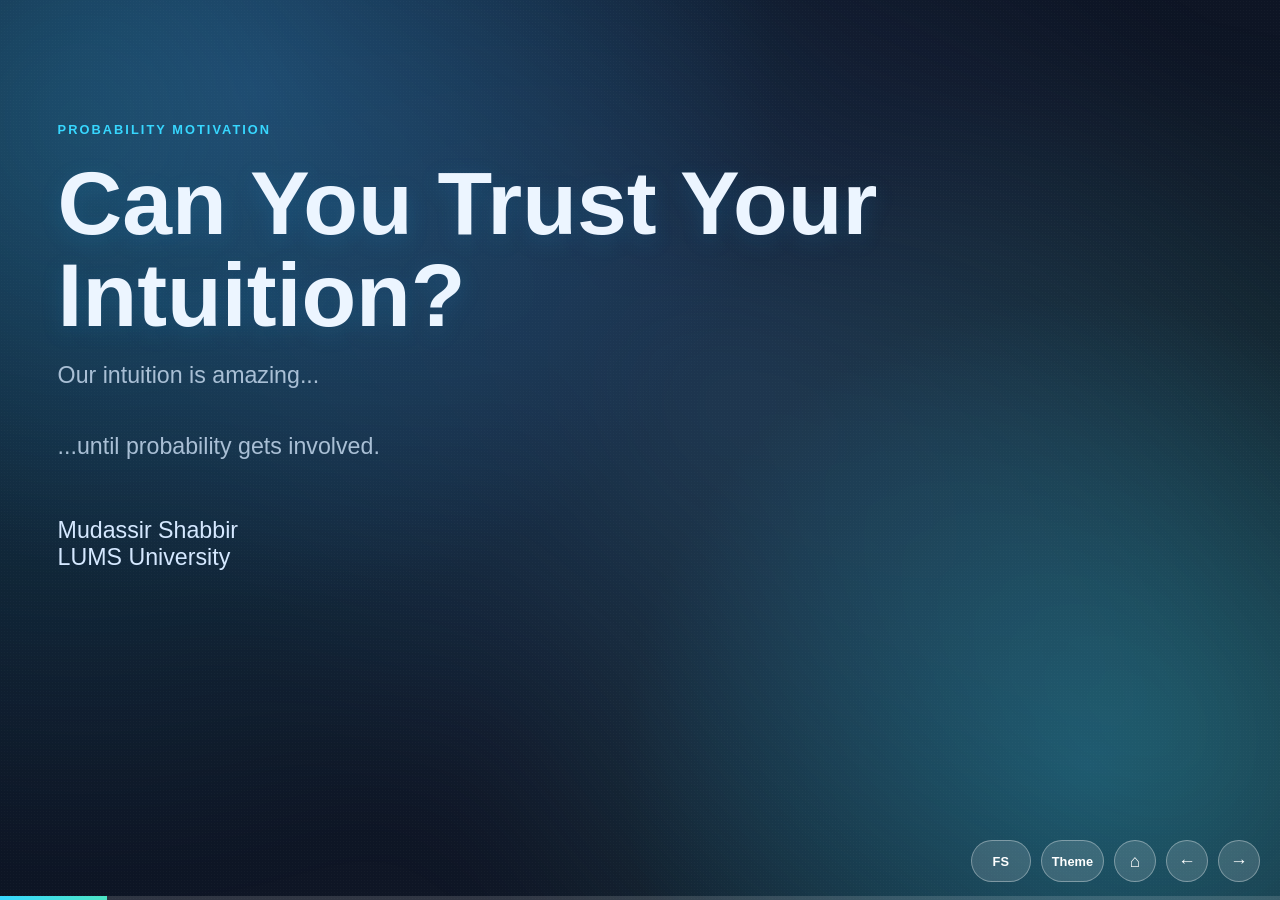
==== index.html @ 99e1ab70 "Initial interactive probability lecture deck" ====
<!doctype html>
<html lang="en">
  <head>
    <meta charset="utf-8" />
    <meta name="viewport" content="width=device-width, initial-scale=1.0" />
    <title>Monty Hall: Trusting Intuition?</title>

    <style>
      :root {
        --bg: #111827;
        --bg2: #0b1222;
        --cyan: #37d7ff;
        --blue: #60a5fa;
        --mint: #4de4c4;
        --orange: #ffb454;
        --rose: #ff7a8a;
        --text: #ecf5ff;
        --muted: #a9bfd5;
        --glass: rgba(255, 255, 255, 0.08);
        --glass-stroke: rgba(255, 255, 255, 0.2);
      }

      html,
      body {
        margin: 0;
        width: 100%;
        height: 100%;
        background:
          radial-gradient(circle at 20% 10%, #1a2e52 0%, transparent 40%),
          radial-gradient(circle at 85% 85%, #13395a 0%, transparent 35%),
          linear-gradient(145deg, var(--bg2), var(--bg));
        color: var(--text);
        font-family:
          "Avenir Next", "Segoe UI", "SF Pro Text", "Helvetica Neue", Arial,
          sans-serif;
      }

      body[data-theme="sunset"] {
        --bg: #2a1325;
        --bg2: #1a0b1b;
        --cyan: #ffd166;
        --blue: #f77f00;
        --mint: #ef476f;
        --orange: #ff9f1c;
        --rose: #ff5d8f;
        --text: #fff1e8;
        --muted: #f3c8b8;
        --glass: rgba(255, 235, 220, 0.08);
        --glass-stroke: rgba(255, 209, 170, 0.26);
        background:
          radial-gradient(circle at 20% 10%, #5b2239 0%, transparent 40%),
          radial-gradient(circle at 85% 85%, #4a1f2f 0%, transparent 35%),
          linear-gradient(145deg, var(--bg2), var(--bg));
      }

      body[data-theme="dawn"] {
        --bg: #10243d;
        --bg2: #091829;
        --cyan: #7dd3fc;
        --blue: #60a5fa;
        --mint: #86efac;
        --orange: #fbbf24;
        --rose: #fb7185;
        --text: #ecfeff;
        --muted: #b8d7ea;
        --glass: rgba(230, 247, 255, 0.08);
        --glass-stroke: rgba(195, 230, 255, 0.22);
        background:
          radial-gradient(circle at 20% 10%, #1f4b7b 0%, transparent 40%),
          radial-gradient(circle at 85% 85%, #145268 0%, transparent 35%),
          linear-gradient(145deg, var(--bg2), var(--bg));
      }

      body[data-theme="paper"] {
        --bg: #ece6d8;
        --bg2: #f7f2e8;
        --cyan: #115e59;
        --blue: #1d4ed8;
        --mint: #0f766e;
        --orange: #b45309;
        --rose: #be123c;
        --text: #1f2937;
        --muted: #475569;
        --glass: rgba(255, 255, 255, 0.58);
        --glass-stroke: rgba(15, 23, 42, 0.12);
        background:
          radial-gradient(circle at 20% 10%, #efe9dd 0%, transparent 40%),
          radial-gradient(circle at 85% 85%, #e6ddd0 0%, transparent 35%),
          linear-gradient(145deg, var(--bg2), var(--bg));
      }

      .backdrop {
        position: fixed;
        inset: 0;
        pointer-events: none;
        z-index: 0;
        background-image: radial-gradient(
          rgba(255, 255, 255, 0.23) 0.6px,
          transparent 0.6px
        );
        background-size: 3px 3px;
        opacity: 0.12;
      }

      .aurora {
        position: fixed;
        inset: -20vh;
        z-index: 0;
        pointer-events: none;
        filter: blur(45px);
        background:
          radial-gradient(
            circle at 16% 24%,
            rgba(55, 215, 255, 0.24),
            transparent 45%
          ),
          radial-gradient(
            circle at 82% 73%,
            rgba(77, 228, 196, 0.22),
            transparent 42%
          ),
          radial-gradient(
            circle at 56% 45%,
            rgba(96, 165, 250, 0.18),
            transparent 48%
          );
        animation: drift 16s ease-in-out infinite alternate;
      }

      @keyframes drift {
        from {
          transform: translate3d(-2%, 0, 0) scale(1);
        }
        to {
          transform: translate3d(2%, -2%, 0) scale(1.08);
        }
      }

      .reveal {
        position: relative;
        z-index: 1;
        width: 100%;
        height: 100%;
      }

      .reveal .slides {
        position: relative;
        width: 100%;
        height: 100%;
        overflow: hidden;
      }

      .reveal .slides section {
        position: absolute;
        inset: 0;
        text-align: left;
        padding: 3.8vh 4.5vw;
        opacity: 0;
        transform: translateY(14px) scale(0.99);
        transition:
          opacity 420ms ease,
          transform 520ms ease;
        pointer-events: none;
        overflow-y: auto;
      }

      .reveal .slides section.active {
        opacity: 1;
        transform: translateY(0) scale(1);
        pointer-events: auto;
      }

      h1,
      h2 {
        font-family:
          "Avenir Next", "Segoe UI", "SF Pro Display", "Helvetica Neue", Arial,
          sans-serif;
        margin: 0;
        line-height: 1.03;
      }

      h1 {
        font-size: clamp(2.6rem, 7vw, 6rem);
      }

      h2 {
        font-size: clamp(2rem, 5.4vw, 4.5rem);
      }

      .kicker {
        letter-spacing: 0.16em;
        text-transform: uppercase;
        color: var(--cyan);
        font-size: 0.8rem;
        font-weight: 700;
        margin-bottom: 1.2rem;
      }

      .hero-sub {
        color: var(--muted);
        font-size: clamp(1rem, 1.9vw, 1.45rem);
        margin-top: 1.3rem;
      }

      .title-hero h1 {
        animation: titleFloat 3.8s ease-in-out infinite;
        text-shadow: 0 6px 22px rgba(33, 141, 201, 0.2);
      }

      .title-hero .hero-sub {
        animation: subtitleFade 4.2s ease-in-out infinite;
      }

      .title-hero .title-meta {
        animation: metaPulse 3.2s ease-in-out infinite;
      }

      @keyframes titleFloat {
        0%,
        100% {
          transform: translateY(0px);
        }
        50% {
          transform: translateY(-7px);
        }
      }

      @keyframes subtitleFade {
        0%,
        100% {
          opacity: 0.88;
        }
        50% {
          opacity: 1;
        }
      }

      @keyframes metaPulse {
        0%,
        100% {
          opacity: 0.9;
        }
        50% {
          opacity: 1;
        }
      }

      .glass {
        background: var(--glass);
        border: 1px solid var(--glass-stroke);
        border-radius: 22px;
        backdrop-filter: blur(8px);
      }

      .full {
        min-height: 72vh;
        display: grid;
        align-content: center;
      }

      .question-stack {
        margin-top: 2rem;
      }

      .examples-grid {
        margin-top: 1.8rem;
        display: grid;
        grid-template-columns: repeat(3, minmax(220px, 1fr));
        gap: 1rem;
      }

      .example-card {
        padding: 1rem;
        border-radius: 20px;
        min-height: 320px;
        display: grid;
        grid-template-rows: auto 1fr auto;
        gap: 0.75rem;
      }

      .example-title {
        color: #dcecff;
        font-size: 0.95rem;
        letter-spacing: 0.04em;
      }

      .example-figure {
        border-radius: 14px;
        background: rgba(255, 255, 255, 0.05);
        border: 1px solid rgba(255, 255, 255, 0.14);
        padding: 0.8rem;
        display: grid;
        place-items: center;
      }

      .example-note {
        font-size: 0.85rem;
        color: #9fc3de;
      }

      .test-wrap {
        width: 100%;
        display: grid;
        grid-template-columns: 1fr 1fr;
        align-items: end;
        gap: 0.8rem;
      }

      .tube {
        width: 54px;
        height: 128px;
        border-radius: 0 0 18px 18px;
        border: 2px solid rgba(214, 236, 255, 0.7);
        position: relative;
        overflow: hidden;
        background: rgba(70, 108, 142, 0.2);
      }

      .liquid {
        position: absolute;
        left: 0;
        right: 0;
        bottom: 0;
        height: 64%;
        background: linear-gradient(180deg, #ff7a8a, #be3951);
        animation: pulseFill 1.8s ease-in-out infinite;
      }

      .risk-bars {
        width: 100%;
      }

      .risk-track {
        height: 10px;
        border-radius: 999px;
        background: rgba(255, 255, 255, 0.16);
        margin-bottom: 9px;
        overflow: hidden;
      }

      .risk-fill {
        height: 100%;
        border-radius: 999px;
      }

      .risk-fill.base {
        width: 12%;
        background: linear-gradient(90deg, #4de4c4, #2b8dab);
        animation: tinyGlow 1.8s ease-in-out infinite;
      }

      .risk-fill.test {
        width: 78%;
        background: linear-gradient(90deg, #ff9aa7, #d84b66);
      }

      .coin-zone {
        width: 100%;
        height: 150px;
        position: relative;
      }

      .coin {
        width: 78px;
        height: 78px;
        border-radius: 50%;
        position: absolute;
        left: 50%;
        top: 50%;
        transform: translate(-50%, -50%);
        background: radial-gradient(circle at 30% 30%, #ffe7a8, #efb952 65%, #b57627 100%);
        box-shadow: 0 8px 22px rgba(0, 0, 0, 0.34);
        display: grid;
        place-items: center;
        color: #5f3a00;
        font-weight: 800;
        animation: coinFlip 1.6s linear infinite;
      }

      .heads-row {
        position: absolute;
        left: 6%;
        right: 6%;
        bottom: 8px;
        display: flex;
        justify-content: space-between;
        color: #ffd896;
        font-size: 0.85rem;
      }

      .heads-row span {
        opacity: 0;
        animation: headPop 1.6s ease-in-out infinite;
      }

      .heads-row span:nth-child(2) { animation-delay: 0.12s; }
      .heads-row span:nth-child(3) { animation-delay: 0.24s; }
      .heads-row span:nth-child(4) { animation-delay: 0.36s; }
      .heads-row span:nth-child(5) { animation-delay: 0.48s; }
      .heads-row span:nth-child(6) { animation-delay: 0.6s; }

      .simpson-wrap {
        width: 100%;
        display: grid;
        gap: 0.5rem;
      }

      .group-line {
        display: grid;
        grid-template-columns: 22px 1fr;
        align-items: center;
        gap: 0.5rem;
      }

      .group-tag {
        color: #9fc3de;
        font-size: 0.82rem;
      }

      .mini-track {
        height: 10px;
        border-radius: 999px;
        background: rgba(255, 255, 255, 0.14);
        overflow: hidden;
      }

      .mini-fill {
        height: 100%;
        border-radius: 999px;
        animation: barBreathe 1.7s ease-in-out infinite;
      }

      .mini-fill.a1 { width: 40%; background: linear-gradient(90deg, #79d7ff, #3c9ed5); }
      .mini-fill.b1 { width: 58%; background: linear-gradient(90deg, #ffb37a, #d87a3c); }
      .mini-fill.a2 { width: 62%; background: linear-gradient(90deg, #79d7ff, #3c9ed5); }
      .mini-fill.b2 { width: 76%; background: linear-gradient(90deg, #ffb37a, #d87a3c); }
      .mini-fill.total-a { width: 68%; background: linear-gradient(90deg, #79d7ff, #3c9ed5); }
      .mini-fill.total-b { width: 55%; background: linear-gradient(90deg, #ffb37a, #d87a3c); }

      @keyframes pulseFill {
        0%, 100% { height: 60%; }
        50% { height: 68%; }
      }

      @keyframes tinyGlow {
        0%, 100% { filter: brightness(1); }
        50% { filter: brightness(1.25); }
      }

      @keyframes coinFlip {
        0% { transform: translate(-50%, -50%) rotateY(0deg); }
        100% { transform: translate(-50%, -50%) rotateY(360deg); }
      }

      @keyframes headPop {
        0% { opacity: 0; transform: translateY(5px); }
        35% { opacity: 1; transform: translateY(0); }
        100% { opacity: 0.55; transform: translateY(0); }
      }

      @keyframes barBreathe {
        0%, 100% { opacity: 0.9; }
        50% { opacity: 1; }
      }

      .question-pill {
        display: inline-block;
        padding: 0.62rem 1rem;
        margin-right: 0.6rem;
        margin-top: 0.55rem;
        border-radius: 999px;
        border: 1px solid rgba(255, 255, 255, 0.28);
        color: #dcecff;
        background: rgba(255, 255, 255, 0.06);
        font-size: clamp(0.95rem, 1.6vw, 1.2rem);
      }

      .door-stage {
        display: grid;
        grid-template-columns: repeat(3, minmax(170px, 240px));
        justify-content: center;
        gap: clamp(18px, 2.4vw, 34px);
        margin-top: 1.2rem;
      }

      .door-card {
        padding: 0.75rem;
        border-radius: 24px;
        position: relative;
      }

      .door-card::after {
        content: "";
        position: absolute;
        inset: 8px;
        border-radius: 18px;
        pointer-events: none;
        opacity: 0;
      }

      .door-card.swap-a::after,
      .door-card.swap-b::after {
        animation: trailPulse 320ms ease-out;
      }

      .door-card.swap-a::after {
        background: radial-gradient(
          circle at 50% 50%,
          rgba(77, 228, 196, 0.32),
          transparent 70%
        );
        box-shadow: 0 0 18px rgba(77, 228, 196, 0.32);
      }

      .door-card.swap-b::after {
        background: radial-gradient(
          circle at 50% 50%,
          rgba(96, 165, 250, 0.34),
          transparent 72%
        );
        box-shadow: 0 0 18px rgba(96, 165, 250, 0.34);
      }

      @keyframes trailPulse {
        0% {
          opacity: 0;
          transform: scale(0.92);
        }
        35% {
          opacity: 0.95;
          transform: scale(1.02);
        }
        100% {
          opacity: 0;
          transform: scale(1.07);
        }
      }

      .door-card.active {
        box-shadow:
          0 0 0 2px rgba(77, 228, 196, 0.8),
          0 0 36px rgba(55, 215, 255, 0.36);
      }

      .door-hit {
        width: 100%;
        border: none;
        background: transparent;
        cursor: pointer;
        padding: 0;
      }

      .door-hit:disabled {
        cursor: default;
      }

      .door-svg {
        width: 100%;
        height: auto;
        overflow: visible;
        animation: bob 2.8s ease-in-out infinite;
      }

      .door-card:nth-child(2) .door-svg {
        animation-delay: 0.3s;
      }

      .door-card:nth-child(3) .door-svg {
        animation-delay: 0.6s;
      }

      @keyframes bob {
        0%,
        100% {
          transform: translateY(0px);
        }
        50% {
          transform: translateY(-8px);
        }
      }

      .door-panel {
        transform-origin: 20% 50%;
        transition: transform 900ms cubic-bezier(0.2, 0.85, 0.22, 1);
      }

      .open .door-panel {
        transform: perspective(600px) rotateY(-72deg);
      }

      .door-goat,
      .door-car {
        opacity: 0;
        transition: opacity 360ms ease;
      }

      .show-goat .door-goat,
      .show-car .door-car {
        opacity: 1;
      }

      .selection-note {
        margin-top: 0.85rem;
        min-height: 1.3em;
        font-size: 1.05rem;
        color: var(--muted);
      }

      .decision {
        text-align: center;
        margin-top: 1.3rem;
        font-family:
          "Avenir Next", "Segoe UI", "SF Pro Display", "Helvetica Neue", Arial,
          sans-serif;
        font-size: clamp(2rem, 7vw, 5rem);
        line-height: 1;
      }

      .split-poll {
        display: grid;
        grid-template-columns: 1fr 1fr;
        gap: 1.2rem;
        margin-top: 1rem;
      }

      .poll-box {
        min-height: 48vh;
        display: grid;
        place-items: center;
        border-radius: 28px;
      }

      .poll-box h2 {
        font-size: clamp(2.4rem, 8vw, 7rem);
      }

      .stay-tint {
        background: linear-gradient(
          145deg,
          rgba(255, 122, 138, 0.23),
          rgba(160, 45, 64, 0.2)
        );
        border: 1px solid rgba(255, 122, 138, 0.45);
      }

      .switch-tint {
        background: linear-gradient(
          145deg,
          rgba(77, 228, 196, 0.2),
          rgba(29, 123, 181, 0.24)
        );
        border: 1px solid rgba(77, 228, 196, 0.45);
      }

      .trap {
        display: grid;
        place-items: center;
        min-height: 66vh;
      }

      .fifty {
        font-family:
          "Avenir Next", "Segoe UI", "SF Pro Display", "Helvetica Neue", Arial,
          sans-serif;
        font-weight: 700;
        font-size: clamp(4rem, 18vw, 12rem);
        position: relative;
        color: #f4fbff;
      }

      .fifty.cracked::before,
      .fifty.cracked::after {
        content: "";
        position: absolute;
        width: 125%;
        left: -12%;
        height: 3px;
        background: linear-gradient(
          90deg,
          transparent,
          var(--rose),
          transparent
        );
      }

      .fifty.cracked::before {
        top: 46%;
        transform: rotate(-16deg);
      }

      .fifty.cracked::after {
        top: 53%;
        transform: rotate(13deg);
      }

      .prob-arrows {
        display: flex;
        gap: 1.2rem;
        margin-top: 1rem;
        flex-wrap: wrap;
      }

      .arrow-pill {
        padding: 0.6rem 1rem;
        border-radius: 999px;
        background: rgba(255, 255, 255, 0.08);
        border: 1px solid rgba(255, 255, 255, 0.25);
        opacity: 0;
        transform: translateY(8px);
      }

      .arrow-pill.reveal {
        opacity: 1;
        transform: translateY(0);
        transition: all 440ms ease;
      }

      .flow-wrap {
        margin-top: 0.8rem;
        display: grid;
        grid-template-columns: repeat(3, 1fr);
        gap: 1rem;
      }

      .flow-col {
        padding: 1rem;
        border-radius: 20px;
        text-align: center;
      }

      .bucket {
        width: 72%;
        height: 220px;
        margin: 0.8rem auto 0;
        border-radius: 16px;
        border: 2px solid rgba(255, 255, 255, 0.25);
        position: relative;
        overflow: hidden;
      }

      .water {
        position: absolute;
        left: 0;
        right: 0;
        bottom: 0;
        height: 33%;
        background: linear-gradient(
          180deg,
          rgba(96, 165, 250, 0.85),
          rgba(55, 215, 255, 0.75)
        );
        transition: height 1000ms cubic-bezier(0.22, 1, 0.36, 1);
      }

      .water.goat {
        background: linear-gradient(
          180deg,
          rgba(255, 180, 84, 0.88),
          rgba(255, 122, 138, 0.78)
        );
      }

      .flow-label {
        color: var(--muted);
        margin-top: 0.8rem;
      }

      .flow-wrap.flowed [data-door="open"] .water {
        height: 0%;
      }

      .flow-wrap.flowed [data-door="remain"] .water {
        height: 67%;
      }

      .rapid-box {
        margin-top: 1.2rem;
        padding: 1.1rem;
      }

      .rapid-feed {
        min-height: 5.2em;
        font-size: clamp(1.2rem, 2.8vw, 2rem);
        color: #def4ff;
      }

      .sim-panel {
        display: grid;
        grid-template-columns: 1.2fr 1fr;
        gap: 1rem;
        margin-top: 0.8rem;
      }

      .counter {
        font-size: clamp(1.4rem, 4.2vw, 3rem);
        color: var(--cyan);
      }

      .bars {
        margin-top: 0.8rem;
      }

      .bar-row {
        margin-top: 0.8rem;
      }

      .bar-track {
        width: 100%;
        height: 20px;
        border-radius: 999px;
        background: rgba(255, 255, 255, 0.12);
        overflow: hidden;
      }

      .bar-fill {
        width: 0%;
        height: 100%;
        transition: width 280ms linear;
      }

      .stay-fill {
        background: linear-gradient(90deg, #ff7a8a, #d74660);
      }

      .switch-fill {
        background: linear-gradient(90deg, #4de4c4, #2e8ecc);
      }

      .grid-100 {
        margin-top: 1rem;
        display: grid;
        grid-template-columns: repeat(20, minmax(16px, 1fr));
        gap: 5px;
      }

      .mini-door {
        aspect-ratio: 0.7;
        border-radius: 4px;
        background: linear-gradient(160deg, #c3873a, #6d3313);
        border: 1px solid rgba(255, 220, 168, 0.55);
        transition:
          transform 200ms ease,
          opacity 350ms ease,
          background 350ms ease;
      }

      .mini-door.chosen {
        box-shadow:
          0 0 0 1px rgba(77, 228, 196, 0.95),
          0 0 10px rgba(77, 228, 196, 0.8);
      }

      .mini-door.opened {
        opacity: 0.2;
        transform: scale(0.85);
      }

      .mini-door.final {
        background: linear-gradient(160deg, #1f6b9a, #173f66);
        border-color: rgba(126, 196, 255, 0.8);
      }

      .paradox-grid {
        margin-top: 1.1rem;
        display: grid;
        grid-template-columns: repeat(5, 1fr);
        gap: 0.8rem;
      }

      .paradox {
        text-align: center;
        padding: 0.8rem;
        min-height: 170px;
        opacity: 0;
        transform: translateY(14px);
      }

      .paradox.show {
        opacity: 1;
        transform: translateY(0);
        transition: all 500ms ease;
      }

      .paradox .icon {
        font-size: clamp(1.9rem, 4vw, 3rem);
      }

      .paradox .name {
        margin-top: 0.5rem;
        color: var(--muted);
        font-size: 0.95rem;
      }

      .quote {
        margin-top: 1.5rem;
        font-size: clamp(1.8rem, 4vw, 3.6rem);
        line-height: 1.15;
        max-width: 24ch;
      }

      .welcome {
        color: var(--cyan);
        font-size: clamp(1.1rem, 2.2vw, 1.7rem);
        margin-top: 1rem;
      }

      .revisit {
        margin-top: 1.4rem;
        color: var(--muted);
        font-size: 1.05rem;
      }

      .mini-btn {
        margin-top: 1rem;
        margin-right: 0.6rem;
        border: none;
        border-radius: 12px;
        padding: 0.55rem 0.9rem;
        font-weight: 700;
        background: linear-gradient(130deg, var(--cyan), var(--blue));
        color: #081727;
        cursor: pointer;
      }

      .mini-btn.alt {
        background: linear-gradient(130deg, var(--orange), #ff8f4f);
        color: #34210c;
      }

      .tiny {
        color: var(--muted);
        font-size: 0.95rem;
      }

      .fragment {
        opacity: 0;
        transform: translateY(8px);
        transition:
          opacity 320ms ease,
          transform 320ms ease;
      }

      .fragment.visible {
        opacity: 1;
        transform: translateY(0);
      }

      .deck-controls {
        position: fixed;
        right: 20px;
        bottom: 18px;
        display: flex;
        gap: 10px;
        z-index: 8;
      }

      .theme-panel {
        position: fixed;
        right: 20px;
        bottom: 70px;
        z-index: 9;
        padding: 0.55rem;
        border-radius: 16px;
        min-width: 170px;
        display: none;
        gap: 0.45rem;
      }

      .theme-panel.open {
        display: grid;
      }

      .theme-option {
        border: 1px solid rgba(255, 255, 255, 0.32);
        border-radius: 10px;
        background: rgba(255, 255, 255, 0.08);
        color: var(--text);
        font-weight: 700;
        text-align: left;
        padding: 0.45rem 0.65rem;
        cursor: pointer;
      }

      .theme-option.active {
        border-color: var(--cyan);
        box-shadow: 0 0 0 1px rgba(55, 215, 255, 0.45);
      }

      .deck-nav {
        width: 42px;
        height: 42px;
        border: 1px solid rgba(255, 255, 255, 0.34);
        border-radius: 999px;
        background: rgba(255, 255, 255, 0.14);
        color: #ffffff;
        font-size: 1.1rem;
        cursor: pointer;
      }

      .deck-nav.wide {
        width: auto;
        min-width: 60px;
        padding: 0 10px;
        border-radius: 999px;
        font-size: 0.8rem;
        font-weight: 700;
      }

      .deck-progress {
        position: fixed;
        left: 0;
        right: 0;
        bottom: 0;
        height: 4px;
        background: rgba(255, 255, 255, 0.14);
        z-index: 8;
      }

      .deck-progress > div {
        width: 0;
        height: 100%;
        background: linear-gradient(90deg, var(--cyan), var(--mint));
        transition: width 320ms ease;
      }

      @media (max-width: 980px) {
        .examples-grid {
          grid-template-columns: 1fr;
        }

        .door-stage {
          grid-template-columns: repeat(3, minmax(96px, 1fr));
        }

        .split-poll,
        .sim-panel {
          grid-template-columns: 1fr;
        }

        .flow-wrap {
          grid-template-columns: 1fr;
        }

        .paradox-grid {
          grid-template-columns: repeat(2, 1fr);
        }
      }
    </style>
  </head>
  <body>
    <div class="backdrop"></div>
    <div class="aurora"></div>

    <div class="reveal">
      <div class="slides">
        <section>
          <div class="full title-hero">
            <div class="kicker">Probability Motivation</div>
            <h1>Can You Trust Your Intuition?</h1>
            <p class="hero-sub fragment fade-up">Our intuition is amazing...</p>
            <p class="hero-sub fragment fade-up">
              ...until probability gets involved.
            </p>
            <p class="hero-sub title-meta" style="margin-top: 2.1rem; color: #d5e8ff">
              Mudassir Shabbir<br />LUMS University
            </p>
          </div>
        </section>

        <section>
          <div class="kicker">Intuition Fails</div>
          <h2>Three Fast Visual Puzzles</h2>
          <div class="examples-grid">
            <div class="example-card glass fragment fade-up">
              <div class="example-title">Medical Test</div>
              <div class="example-figure">
                <div class="test-wrap">
                  <div class="tube"><div class="liquid"></div></div>
                  <div class="risk-bars">
                    <div class="risk-track"><div class="risk-fill test"></div></div>
                    <div class="risk-track"><div class="risk-fill base"></div></div>
                  </div>
                </div>
              </div>
              <div class="example-note">Positive result looks huge, base rate is tiny.</div>
            </div>

            <div class="example-card glass fragment fade-up">
              <div class="example-title">Coin Streak</div>
              <div class="example-figure">
                <div class="coin-zone">
                  <div class="coin">H</div>
                  <div class="heads-row">
                    <span>H</span><span>H</span><span>H</span><span>H</span><span>H</span><span>H</span>
                  </div>
                </div>
              </div>
              <div class="example-note">Long streaks feel like they must reverse.</div>
            </div>

            <div class="example-card glass fragment fade-up">
              <div class="example-title">Grouped vs Total</div>
              <div class="example-figure">
                <div class="simpson-wrap">
                  <div class="group-line"><div class="group-tag">A</div><div class="mini-track"><div class="mini-fill a1"></div></div></div>
                  <div class="group-line"><div class="group-tag">B</div><div class="mini-track"><div class="mini-fill b1"></div></div></div>
                  <div class="group-line"><div class="group-tag">A</div><div class="mini-track"><div class="mini-fill a2"></div></div></div>
                  <div class="group-line"><div class="group-tag">B</div><div class="mini-track"><div class="mini-fill b2"></div></div></div>
                  <div class="group-line"><div class="group-tag">ΣA</div><div class="mini-track"><div class="mini-fill total-a"></div></div></div>
                  <div class="group-line"><div class="group-tag">ΣB</div><div class="mini-track"><div class="mini-fill total-b"></div></div></div>
                </div>
              </div>
              <div class="example-note">Each subgroup improves, but total can flip.</div>
            </div>
          </div>
        </section>

        <section id="slide-doors">
          <div class="kicker">Monty Hall</div>
          <h2>Pick One Door</h2>
          <div class="door-stage" id="doorStage1"></div>
          <div class="selection-note" id="doorPickNote">
            Watch carefully. First we reveal, then shuffle.
          </div>
        </section>

        <section id="slide-open">
          <div class="kicker">Monty Opens a Door</div>
          <h2>One Goat Is Revealed</h2>
          <div class="door-stage" id="doorStage2"></div>
          <button class="mini-btn" id="runOpenAnim">Open Goat Door</button>
          <button class="mini-btn alt" id="resetOpenAnim">Reset</button>
          <div class="decision fragment fade-up">
            Stay <span style="color: var(--muted)">or</span> Switch?
          </div>
          <div class="selection-note" id="openNote">Run the animation.</div>
        </section>

        <section>
          <div class="kicker">Poll</div>
          <div class="split-poll">
            <div class="poll-box glass stay-tint"><h2>Stay</h2></div>
            <div class="poll-box glass switch-tint"><h2>Switch</h2></div>
          </div>
        </section>

        <section id="slide-trap">
          <div class="kicker">The Trap</div>
          <div class="trap">
            <div class="fifty" id="fiftyText">50%</div>
            <div class="prob-arrows" id="trapArrows">
              <div class="arrow-pill">Looks symmetric</div>
              <div class="arrow-pill">Feels 50-50</div>
              <div class="arrow-pill">But information is asymmetric</div>
            </div>
          </div>
        </section>

        <section id="slide-flow">
          <div class="kicker">Heart of the Idea</div>
          <h2>Where Did the Probability Go?</h2>
          <div class="flow-wrap" id="flowWrap">
            <div class="flow-col glass" data-door="pick">
              <div>Picked Door</div>
              <div class="bucket"><div class="water" id="wPick"></div></div>
              <div class="flow-label" id="lPick">1/3</div>
            </div>
            <div class="flow-col glass" data-door="open">
              <div>Opened Goat Door</div>
              <div class="bucket">
                <div class="water goat" id="wOpen"></div>
              </div>
              <div class="flow-label" id="lOpen">1/3</div>
            </div>
            <div class="flow-col glass" data-door="remain">
              <div>Remaining Door</div>
              <div class="bucket"><div class="water" id="wRemain"></div></div>
              <div class="flow-label" id="lRemain">1/3</div>
            </div>
          </div>
          <button class="mini-btn" id="runFlow">Flow Probability</button>
          <button class="mini-btn alt" id="resetFlow">Reset</button>
        </section>

        <section id="slide-five">
          <div class="kicker">Try Again</div>
          <h2>Five Fast Games</h2>
          <div class="rapid-box glass">
            <div class="rapid-feed" id="fiveFeed">
              Press Start to run 5 rounds.
            </div>
            <button class="mini-btn" id="runFive">Start</button>
            <button class="mini-btn alt" id="resetFive">Reset</button>
          </div>
        </section>

        <section id="slide-sim">
          <div class="kicker">Monte Carlo</div>
          <h2>1000+ Simulations</h2>
          <div class="sim-panel">
            <div class="glass" style="padding: 1rem">
              <div class="counter" id="simCounter">Games: 0</div>
              <div class="bars">
                <div class="bar-row">
                  <div class="tiny">Stay</div>
                  <div class="bar-track">
                    <div class="bar-fill stay-fill" id="stayFill"></div>
                  </div>
                  <div class="tiny" id="stayPct">0%</div>
                </div>
                <div class="bar-row">
                  <div class="tiny">Switch</div>
                  <div class="bar-track">
                    <div class="bar-fill switch-fill" id="switchFill"></div>
                  </div>
                  <div class="tiny" id="switchPct">0%</div>
                </div>
              </div>
            </div>
            <div class="glass" style="padding: 1rem">
              <p class="tiny">
                Let the room watch convergence happen in real time.
              </p>
              <button class="mini-btn" id="run1k">Run 1000</button>
              <button class="mini-btn" id="run5k">Run 5000</button>
              <button class="mini-btn" id="run10k">Run 10000</button>
              <button class="mini-btn" id="run50k">Run 50000</button>
              <button class="mini-btn alt" id="resetSim">Reset</button>
            </div>
          </div>
        </section>

        <section id="slide-100">
          <div class="kicker">Generalization</div>
          <h2>The 100-Door Version</h2>
          <p class="tiny">Pick 1 door. Monty opens 98 goat doors.</p>
          <div class="grid-100" id="grid100"></div>
          <button class="mini-btn" id="run100">Open 98 Doors</button>
          <button class="mini-btn alt" id="reset100">Reset</button>
          <p class="hero-sub fragment fade-up">Still feels 50-50?</p>
        </section>

        <section id="slide-paradox">
          <div class="kicker">Intuition Pitfalls</div>
          <h2>Probability Is Full of Surprises</h2>
          <div class="paradox-grid" id="paradoxGrid">
            <div class="paradox glass">
              <div class="icon">🎂</div>
              <div class="name">Birthday paradox</div>
            </div>
            <div class="paradox glass">
              <div class="icon">🎲</div>
              <div class="name">Gambler's fallacy</div>
            </div>
            <div class="paradox glass">
              <div class="icon">🧒</div>
              <div class="name">Boy or girl paradox</div>
            </div>
            <div class="paradox glass">
              <div class="icon">🃏</div>
              <div class="name">Card paradox</div>
            </div>
            <div class="paradox glass">
              <div class="icon">💰</div>
              <div class="name">Simpson's paradox</div>
            </div>
          </div>
        </section>

        <section>
          <div class="kicker">Closing</div>
          <h2>Why Study Probability?</h2>
          <div class="quote">
            Mathematics doesn't replace intuition.<br />
            It trains it.
          </div>
          <div class="welcome">Welcome to Probability.</div>
          <div class="revisit">
            Revisit the opening question: now you want to analyze before
            guessing.
          </div>
        </section>
      </div>
    </div>

    <div class="deck-controls">
      <button class="deck-nav wide" id="toggleFullscreen" aria-label="Toggle full screen" title="Toggle full screen">
        FS
      </button>
      <button class="deck-nav wide" id="toggleThemePanel" aria-label="Theme options" title="Theme options">
        Theme
      </button>
      <button class="deck-nav" id="homeSlide" aria-label="Go to title slide" title="Go to title">
        &#8962;
      </button>
      <button class="deck-nav" id="prevSlide" aria-label="Previous slide">
        &#8592;
      </button>
      <button class="deck-nav" id="nextSlide" aria-label="Next slide">
        &#8594;
      </button>
    </div>
    <div class="theme-panel glass" id="themePanel" aria-label="Theme options">
      <button class="theme-option" data-theme="default">Deep Blue</button>
      <button class="theme-option" data-theme="sunset">Sunset</button>
      <button class="theme-option" data-theme="dawn">Dawn</button>
      <button class="theme-option" data-theme="paper">Paper</button>
    </div>
    <div class="deck-progress"><div id="deckProgressBar"></div></div>

    <script>
      const state = {
        pickedDoor: 0,
        carDoor: 2,
        stage1Picked: null,
        lastDoorPick: null,
        doorIntroToken: 0,
        doorIntroPhase: "idle",
      };

      function sleep(ms) {
        return new Promise((resolve) => setTimeout(resolve, ms));
      }

      function doorMarkup(index, idPrefix) {
        return `
          <div class="door-card glass" data-idx="${index}">
            <button class="door-hit" aria-label="Door ${index + 1}">
              <svg class="door-svg" viewBox="0 0 220 340" xmlns="http://www.w3.org/2000/svg">
                <rect x="10" y="10" width="200" height="320" rx="28" fill="#2b1f14" opacity="0.25" />
                <g class="door-panel">
                  <rect x="20" y="20" width="180" height="300" rx="24" fill="url(#wood-${idPrefix}-${index})" stroke="#f2c182" stroke-width="4" />
                  <rect x="45" y="52" width="130" height="236" rx="16" fill="none" stroke="rgba(255,255,255,0.2)" stroke-width="2" />
                  <circle cx="163" cy="171" r="10" fill="#f7dfb3" stroke="#8f5d20" stroke-width="2" />
                </g>
                <g class="door-goat">
                  <ellipse cx="106" cy="284" rx="62" ry="11" fill="rgba(0,0,0,0.3)" />
                  <g filter="url(#softShadow-${idPrefix}-${index})">
                    <path d="M48 246 C53 217, 87 199, 131 205 C165 210, 180 233, 176 258 C171 285, 143 298, 108 298 C74 298, 54 282, 48 246 Z" fill="url(#goatBody-${idPrefix}-${index})" />
                    <path d="M68 236 C84 227, 100 224, 124 226" stroke="rgba(255,255,255,0.42)" stroke-width="2.2" fill="none" />
                    <ellipse cx="96" cy="249" rx="11" ry="8" fill="rgba(140,115,88,0.35)" />
                    <ellipse cx="128" cy="257" rx="12" ry="9" fill="rgba(140,115,88,0.34)" />
                    <path d="M80 299 L77 261" stroke="#bca988" stroke-width="7" stroke-linecap="round" />
                    <path d="M101 299 L101 262" stroke="#bca988" stroke-width="7" stroke-linecap="round" />
                    <path d="M128 299 L130 263" stroke="#bca988" stroke-width="7" stroke-linecap="round" />
                    <path d="M150 299 L153 264" stroke="#bca988" stroke-width="7" stroke-linecap="round" />
                    <ellipse cx="77" cy="298" rx="6" ry="3" fill="#4b3c2e" />
                    <ellipse cx="101" cy="298" rx="6" ry="3" fill="#4b3c2e" />
                    <ellipse cx="130" cy="298" rx="6" ry="3" fill="#4b3c2e" />
                    <ellipse cx="153" cy="298" rx="6" ry="3" fill="#4b3c2e" />
                  </g>
                  <path d="M150 225 C154 206, 171 196, 187 201 C198 205, 203 218, 201 229 C199 241, 189 249, 176 249 C163 249, 147 241, 150 225 Z" fill="url(#goatHead-${idPrefix}-${index})" />
                  <path d="M181 245 C183 252, 182 260, 177 265" stroke="#cbb699" stroke-width="3" fill="none" stroke-linecap="round" />
                  <path d="M190 204 C202 189, 205 173, 196 164" stroke="#8d7454" stroke-width="4" fill="none" stroke-linecap="round" />
                  <path d="M165 204 C154 191, 151 177, 158 168" stroke="#8d7454" stroke-width="4" fill="none" stroke-linecap="round" />
                  <path d="M170 247 L166 259" stroke="#dac8ac" stroke-width="3" stroke-linecap="round" />
                  <ellipse cx="194" cy="219" rx="5" ry="9" fill="#c8b093" />
                  <ellipse cx="161" cy="219" rx="5" ry="9" fill="#c8b093" />
                  <circle cx="183" cy="220" r="2.5" fill="#111" />
                  <circle cx="172" cy="220" r="2.4" fill="#111" />
                  <ellipse cx="178" cy="230" rx="4" ry="2.4" fill="#7b5d49" />
                  <path d="M176 232 C177 235, 180 236, 181 239" stroke="#7b5d49" stroke-width="1.8" fill="none" stroke-linecap="round" />
                </g>
                <g class="door-car">
                  <ellipse cx="110" cy="286" rx="70" ry="11" fill="rgba(0,0,0,0.32)" />
                  <g filter="url(#carShadow-${idPrefix}-${index})">
                    <path d="M32 258 C37 243, 53 225, 76 219 L130 216 C155 215, 174 228, 186 247 L192 258 C194 262, 191 266, 184 266 L41 266 C35 266, 30 262, 32 258 Z" fill="url(#carPaint-${idPrefix}-${index})" />
                    <path d="M77 219 L95 199 C99 194, 106 191, 115 191 L139 191 C150 191, 159 195, 168 205 L179 219 Z" fill="url(#glass-${idPrefix}-${index})" />
                    <path d="M97 198 L150 206" stroke="rgba(255,255,255,0.45)" stroke-width="1.6" fill="none" />
                    <path d="M47 258 C67 251, 116 248, 178 252" stroke="rgba(255,255,255,0.24)" stroke-width="2" fill="none" />
                    <path d="M54 238 L66 238" stroke="#ffdcae" stroke-width="6" stroke-linecap="round" />
                    <path d="M168 239 L180 239" stroke="#ffdcae" stroke-width="6" stroke-linecap="round" />
                    <path d="M88 217 L90 266" stroke="rgba(10,32,52,0.42)" stroke-width="1.8" />
                    <path d="M147 214 L149 266" stroke="rgba(10,32,52,0.42)" stroke-width="1.8" />
                    <circle cx="76" cy="268" r="17" fill="#0d1420" />
                    <circle cx="76" cy="268" r="10" fill="url(#rim-${idPrefix}-${index})" />
                    <circle cx="76" cy="268" r="4" fill="#5f738e" />
                    <circle cx="148" cy="268" r="17" fill="#0d1420" />
                    <circle cx="148" cy="268" r="10" fill="url(#rim-${idPrefix}-${index})" />
                    <circle cx="148" cy="268" r="4" fill="#5f738e" />
                    <path d="M66 268 L86 268 M76 258 L76 278" stroke="rgba(225,236,247,0.75)" stroke-width="1.1" />
                    <path d="M138 268 L158 268 M148 258 L148 278" stroke="rgba(225,236,247,0.75)" stroke-width="1.1" />
                    <path d="M80 223 C110 212, 152 215, 173 228" stroke="rgba(255,255,255,0.55)" stroke-width="2.2" fill="none" />
                  </g>
                </g>
                <defs>
                  <linearGradient id="wood-${idPrefix}-${index}" x1="0" y1="0" x2="1" y2="1">
                    <stop offset="0%" stop-color="#d19443" />
                    <stop offset="100%" stop-color="#7f3a17" />
                  </linearGradient>
                  <linearGradient id="goatBody-${idPrefix}-${index}" x1="0" y1="0" x2="1" y2="1">
                    <stop offset="0%" stop-color="#f7f0e2" />
                    <stop offset="55%" stop-color="#e8dcc6" />
                    <stop offset="100%" stop-color="#cbb699" />
                  </linearGradient>
                  <radialGradient id="goatHead-${idPrefix}-${index}" cx="40%" cy="30%" r="70%">
                    <stop offset="0%" stop-color="#fff6e7" />
                    <stop offset="70%" stop-color="#e1cfb3" />
                    <stop offset="100%" stop-color="#baa384" />
                  </radialGradient>
                  <linearGradient id="carPaint-${idPrefix}-${index}" x1="0" y1="0" x2="1" y2="1">
                    <stop offset="0%" stop-color="#84e7ff" />
                    <stop offset="38%" stop-color="#41c0f8" />
                    <stop offset="72%" stop-color="#208fcd" />
                    <stop offset="100%" stop-color="#0f4f87" />
                  </linearGradient>
                  <linearGradient id="glass-${idPrefix}-${index}" x1="0" y1="0" x2="1" y2="1">
                    <stop offset="0%" stop-color="rgba(179,231,255,0.9)" />
                    <stop offset="100%" stop-color="rgba(64,139,187,0.85)" />
                  </linearGradient>
                  <radialGradient id="rim-${idPrefix}-${index}" cx="35%" cy="35%" r="70%">
                    <stop offset="0%" stop-color="#e6edf6" />
                    <stop offset="100%" stop-color="#8f9fb5" />
                  </radialGradient>
                  <filter id="softShadow-${idPrefix}-${index}" x="-20%" y="-20%" width="140%" height="150%">
                    <feDropShadow dx="0" dy="2" stdDeviation="2" flood-color="rgba(0,0,0,0.24)" />
                  </filter>
                  <filter id="carShadow-${idPrefix}-${index}" x="-20%" y="-20%" width="150%" height="160%">
                    <feDropShadow dx="0" dy="2" stdDeviation="2.2" flood-color="rgba(0,0,0,0.28)" />
                  </filter>
                </defs>
              </svg>
            </button>
          </div>
        `;
      }

      function buildDoors(targetId, idPrefix, interactive = false) {
        const el = document.getElementById(targetId);
        el.innerHTML = [0, 1, 2].map((i) => doorMarkup(i, idPrefix)).join("");
        if (interactive) {
          el.querySelectorAll(".door-card").forEach((card) => {
            card.addEventListener("click", () => {
              el.querySelectorAll(".door-card").forEach((c) =>
                c.classList.remove("active"),
              );
              card.classList.add("active");
              const idx = Number(card.dataset.idx);
              state.stage1Picked = idx;
              state.pickedDoor = idx;
              state.lastDoorPick = idx;
              document.getElementById("doorPickNote").textContent =
                `Door ${idx + 1} selected. Audience committed.`;
            });
          });
        }
      }

      function setStage1Interactivity(enabled) {
        const stage = document.getElementById("doorStage1");
        stage.querySelectorAll(".door-card").forEach((card) => {
          const btn = card.querySelector(".door-hit");
          const idx = Number(card.dataset.idx);
          btn.disabled = !enabled;
          btn.onclick = enabled
            ? () => {
                stage
                  .querySelectorAll(".door-card")
                  .forEach((c) => c.classList.remove("active"));
                card.classList.add("active");
                state.stage1Picked = idx;
                state.pickedDoor = idx;
                state.lastDoorPick = idx;
                document.getElementById("doorPickNote").textContent =
                  `Door ${idx + 1} selected. Audience committed.`;
              }
            : null;
        });
      }

      function selectedDoorIndex() {
        if (Number.isInteger(state.stage1Picked)) {
          return state.stage1Picked;
        }
        if (Number.isInteger(state.lastDoorPick)) {
          return state.lastDoorPick;
        }
        if (Number.isInteger(state.pickedDoor)) {
          return state.pickedDoor;
        }
        return 0;
      }

      function swapTwoDoorCardsOnce(container, durationMs) {
        return new Promise((resolve) => {
          const cards = Array.from(container.querySelectorAll(".door-card"));
          const first = new Map(
            cards.map((card) => [card, card.getBoundingClientRect()]),
          );

          let a = Math.floor(Math.random() * cards.length);
          let b = Math.floor(Math.random() * cards.length);
          while (b === a) {
            b = Math.floor(Math.random() * cards.length);
          }

          const cardA = cards[a];
          const cardB = cards[b];
          const nextA = cardA.nextSibling;
          const nextB = cardB.nextSibling;
          const distance = Math.abs(a - b);
          const arcHeight = distance === 2 ? 88 : 62;

          if (nextA === cardB) {
            container.insertBefore(cardB, cardA);
          } else if (nextB === cardA) {
            container.insertBefore(cardA, cardB);
          } else {
            container.insertBefore(cardA, nextB);
            container.insertBefore(cardB, nextA);
          }

          const last = new Map(
            cards.map((card) => [card, card.getBoundingClientRect()]),
          );
          const animations = [];

          cards.forEach((card) => {
            const p0 = first.get(card);
            const p1 = last.get(card);
            const dx = p0.left - p1.left;
            const dy = p0.top - p1.top;

            if (card === cardA || card === cardB) {
              const lift = card === cardA ? -arcHeight : arcHeight;
              const delay = card === cardA ? 0 : 28;
              card.classList.add(card === cardA ? "swap-a" : "swap-b");
              const frames = [
                { transform: `translate(${dx}px, ${dy}px) rotate(0deg)` },
                {
                  transform: `translate(${dx * 0.82}px, ${dy * 0.82}px) rotate(${card === cardA ? 3 : -3}deg)`,
                },
                {
                  transform: `translate(${dx * 0.5}px, ${dy * 0.5 + lift}px) rotate(${card === cardA ? 11 : -11}deg)`,
                },
                { transform: "translate(0px, 0px) rotate(0deg)" },
              ];
              animations.push(
                card.animate(frames, {
                  duration: durationMs,
                  delay,
                  easing: "cubic-bezier(0.16, 1, 0.3, 1)",
                  fill: "both",
                }),
              );
            } else {
              const frames = [
                { transform: `translate(${dx}px, ${dy}px)` },
                { transform: "translate(0px, 0px)" },
              ];
              animations.push(
                card.animate(frames, {
                  duration: Math.max(220, durationMs - 40),
                  delay: 12,
                  easing: "cubic-bezier(0.25, 0.8, 0.25, 1)",
                  fill: "both",
                }),
              );
            }
          });

          Promise.all(
            animations.map((anim) => anim.finished.catch(() => undefined)),
          ).then(() => {
            cards.forEach((card) => {
              card.style.transform = "";
              card.classList.remove("swap-a", "swap-b");
            });
            resolve();
          });
        });
      }

      function runDoorIntroSequence() {
        ++state.doorIntroToken;
        const stage = document.getElementById("doorStage1");
        const note = document.getElementById("doorPickNote");

        state.stage1Picked = null;
        state.doorIntroPhase = "revealed_waiting";
        buildDoors("doorStage1", "s1", false);
        setStage1Interactivity(false);

        const cards = Array.from(stage.querySelectorAll(".door-card"));
        state.carDoor = Math.floor(Math.random() * 3);

        cards.forEach((card, idx) => {
          card.classList.add("open");
          card.classList.add(idx === state.carDoor ? "show-car" : "show-goat");
        });
        note.textContent =
          "One car. Two goats. Keep your eyes on the car. Click anywhere or press next to shuffle.";
      }

      async function startDoorShuffleSequence() {
        if (state.doorIntroPhase !== "revealed_waiting") {
          return;
        }

        state.doorIntroPhase = "shuffling";
        const token = state.doorIntroToken;
        const stage = document.getElementById("doorStage1");
        const note = document.getElementById("doorPickNote");
        const cards = Array.from(stage.querySelectorAll(".door-card"));

        note.textContent = "Closing doors...";
        cards.forEach((card) => {
          card.classList.remove("open", "show-goat", "show-car", "active");
        });

        await sleep(300);
        note.textContent = "Shuffling...";
        for (let i = 0; i < 10; i += 1) {
          if (token !== state.doorIntroToken) {
            return;
          }
          await swapTwoDoorCardsOnce(stage, 760);
          await sleep(120);
        }

        if (token !== state.doorIntroToken) {
          return;
        }

        note.textContent = "Now pick one door.";
        state.doorIntroPhase = "ready_pick";
        setStage1Interactivity(true);
      }

      function resetOpenStage() {
        buildDoors("doorStage2", "s2", false);
        const pick = selectedDoorIndex();
        const cards = document.querySelectorAll("#doorStage2 .door-card");
        cards[pick].classList.add("active");
        document.getElementById("openNote").textContent = "Run the animation.";
      }

      function runOpenStage() {
        resetOpenStage();
        const pick = selectedDoorIndex();
        const car = state.carDoor;
        const cards = Array.from(
          document.querySelectorAll("#doorStage2 .door-card"),
        );
        const candidates = [0, 1, 2].filter((i) => i !== pick && i !== car);
        const opened =
          candidates[Math.floor(Math.random() * candidates.length)];
        setTimeout(() => {
          cards[opened].classList.add("open", "show-goat");
          const switchDoor = [0, 1, 2].find((i) => i !== pick && i !== opened);
          const stayWin = pick === car;
          const switchWin = switchDoor === car;
          setTimeout(() => {
            document.getElementById("openNote").textContent =
              `Host reveals a goat. Stay would ${stayWin ? "win" : "lose"}; switch would ${switchWin ? "win" : "lose"}.`;
          }, 620);
        }, 450);
      }

      function resetTrap() {
        const f = document.getElementById("fiftyText");
        f.classList.remove("cracked");
        document
          .querySelectorAll("#trapArrows .arrow-pill")
          .forEach((a) => a.classList.remove("reveal"));
      }

      function runTrap() {
        resetTrap();
        setTimeout(() => {
          document.getElementById("fiftyText").classList.add("cracked");
        }, 380);
        document.querySelectorAll("#trapArrows .arrow-pill").forEach((a, i) => {
          setTimeout(() => a.classList.add("reveal"), 680 + i * 220);
        });
      }

      function resetFlow() {
        const wrap = document.getElementById("flowWrap");
        wrap.classList.remove("flowed");
        document.getElementById("lPick").textContent = "1/3";
        document.getElementById("lOpen").textContent = "1/3";
        document.getElementById("lRemain").textContent = "1/3";
      }

      function runFlow() {
        resetFlow();
        setTimeout(() => {
          document.getElementById("flowWrap").classList.add("flowed");
          document.getElementById("lOpen").textContent = "0";
          document.getElementById("lRemain").textContent = "2/3";
        }, 350);
      }

      const fiveOutcomes = [
        "Game 1: Stay loses | Switch wins",
        "Game 2: Stay wins | Switch loses",
        "Game 3: Stay loses | Switch wins",
        "Game 4: Stay loses | Switch wins",
        "Game 5: Stay wins | Switch loses",
      ];

      function resetFive() {
        document.getElementById("fiveFeed").textContent =
          "Press Start to run 5 rounds.";
      }

      function runFive() {
        resetFive();
        let i = 0;
        const feed = document.getElementById("fiveFeed");
        const timer = setInterval(() => {
          if (i >= fiveOutcomes.length) {
            clearInterval(timer);
            return;
          }
          feed.textContent = fiveOutcomes.slice(0, i + 1).join("  |  ");
          i += 1;
        }, 520);
      }

      const sim = {
        running: false,
        requestId: 0,
      };

      function resetSim() {
        sim.running = false;
        sim.requestId += 1;
        document.getElementById("simCounter").textContent = "Games: 0";
        document.getElementById("stayFill").style.width = "0%";
        document.getElementById("switchFill").style.width = "0%";
        document.getElementById("stayPct").textContent = "0%";
        document.getElementById("switchPct").textContent = "0%";
      }

      function runSim(total) {
        if (sim.running) {
          return;
        }
        sim.running = true;
        const current = ++sim.requestId;

        let games = 0;
        let stayWins = 0;
        let switchWins = 0;

        function tick() {
          if (current !== sim.requestId) {
            sim.running = false;
            return;
          }

          const batch = 120;
          for (let i = 0; i < batch && games < total; i += 1) {
            const car = Math.floor(Math.random() * 3);
            const pick = Math.floor(Math.random() * 3);
            const hostChoices = [0, 1, 2].filter(
              (d) => d !== pick && d !== car,
            );
            const opened =
              hostChoices[Math.floor(Math.random() * hostChoices.length)];
            const switched = [0, 1, 2].find((d) => d !== pick && d !== opened);
            if (pick === car) {
              stayWins += 1;
            }
            if (switched === car) {
              switchWins += 1;
            }
            games += 1;
          }

          const stayPct = games ? (stayWins / games) * 100 : 0;
          const switchPct = games ? (switchWins / games) * 100 : 0;
          document.getElementById("simCounter").textContent = `Games: ${games}`;
          document.getElementById("stayFill").style.width =
            `${stayPct.toFixed(1)}%`;
          document.getElementById("switchFill").style.width =
            `${switchPct.toFixed(1)}%`;
          document.getElementById("stayPct").textContent =
            `${stayPct.toFixed(1)}%`;
          document.getElementById("switchPct").textContent =
            `${switchPct.toFixed(1)}%`;

          if (games < total) {
            requestAnimationFrame(tick);
          } else {
            sim.running = false;
          }
        }

        tick();
      }

      function build100() {
        const grid = document.getElementById("grid100");
        grid.innerHTML = "";
        for (let i = 0; i < 100; i += 1) {
          const d = document.createElement("div");
          d.className = "mini-door";
          d.dataset.i = String(i);
          grid.appendChild(d);
        }

        const chosen = 8;
        const car = 87;
        const doors = Array.from(grid.children);
        doors[chosen].classList.add("chosen");

        return { doors, chosen, car };
      }

      let hundredState = null;

      function reset100() {
        hundredState = build100();
      }

      function run100() {
        if (!hundredState) {
          hundredState = build100();
        }

        const { doors, chosen, car } = hundredState;
        let opened = 0;
        const openable = doors
          .map((_, i) => i)
          .filter((i) => i !== chosen && i !== car)
          .sort(() => Math.random() - 0.5)
          .slice(0, 98);

        function step() {
          if (opened >= openable.length) {
            doors[car].classList.add("final");
            doors[chosen].classList.add("final");
            return;
          }
          const idx = openable[opened];
          doors[idx].classList.add("opened");
          opened += 1;
          const delay = opened < 75 ? 22 : 36;
          setTimeout(step, delay);
        }

        step();
      }

      let paradoxShown = false;
      function runParadox() {
        if (paradoxShown) {
          return;
        }
        paradoxShown = true;
        document.querySelectorAll("#paradoxGrid .paradox").forEach((p, i) => {
          setTimeout(() => p.classList.add("show"), i * 190);
        });
      }

      function resetParadox() {
        paradoxShown = false;
        document
          .querySelectorAll("#paradoxGrid .paradox")
          .forEach((p) => p.classList.remove("show"));
      }

      buildDoors("doorStage1", "s1", false);
      setStage1Interactivity(false);
      resetOpenStage();
      resetFlow();
      resetFive();
      resetSim();
      reset100();
      resetParadox();

      document
        .getElementById("runOpenAnim")
        .addEventListener("click", runOpenStage);
      document
        .getElementById("resetOpenAnim")
        .addEventListener("click", resetOpenStage);
      document.getElementById("runFlow").addEventListener("click", runFlow);
      document.getElementById("resetFlow").addEventListener("click", resetFlow);
      document.getElementById("runFive").addEventListener("click", runFive);
      document.getElementById("resetFive").addEventListener("click", resetFive);
      document
        .getElementById("run1k")
        .addEventListener("click", () => runSim(1000));
      document
        .getElementById("run5k")
        .addEventListener("click", () => runSim(5000));
      document
        .getElementById("run10k")
        .addEventListener("click", () => runSim(10000));
      document
        .getElementById("run50k")
        .addEventListener("click", () => runSim(50000));
      document.getElementById("resetSim").addEventListener("click", resetSim);
      document.getElementById("run100").addEventListener("click", run100);
      document.getElementById("reset100").addEventListener("click", reset100);

      const slides = Array.from(
        document.querySelectorAll(".reveal .slides > section"),
      );
      const progressBar = document.getElementById("deckProgressBar");
      const slideStorageKey = "probability_lecture_current_slide";
      const themeStorageKey = "probability_lecture_theme";
      let currentSlide = 0;

      function applyTheme(themeName) {
        if (!themeName || themeName === "default") {
          document.body.removeAttribute("data-theme");
        } else {
          document.body.setAttribute("data-theme", themeName);
        }

        document.querySelectorAll("#themePanel .theme-option").forEach((btn) => {
          btn.classList.toggle(
            "active",
            btn.dataset.theme === (themeName || "default"),
          );
        });

        try {
          localStorage.setItem(themeStorageKey, themeName || "default");
        } catch (_err) {
          // Ignore storage failures (private mode, restricted browser settings).
        }
      }

      function toggleThemePanel(forceOpen) {
        const panel = document.getElementById("themePanel");
        const shouldOpen =
          typeof forceOpen === "boolean"
            ? forceOpen
            : !panel.classList.contains("open");
        panel.classList.toggle("open", shouldOpen);
      }

      async function toggleFullscreen() {
        if (!document.fullscreenElement) {
          if (document.documentElement.requestFullscreen) {
            await document.documentElement.requestFullscreen();
          }
        } else if (document.exitFullscreen) {
          await document.exitFullscreen();
        }
      }

      function syncFullscreenButton() {
        const btn = document.getElementById("toggleFullscreen");
        const inFullscreen = Boolean(document.fullscreenElement);
        btn.textContent = inFullscreen ? "Exit" : "FS";
        btn.title = inFullscreen ? "Exit full screen" : "Toggle full screen";
      }

      function fragmentsFor(i) {
        return Array.from(slides[i].querySelectorAll(".fragment"));
      }

      function resetFragments(i) {
        fragmentsFor(i).forEach((f) => f.classList.remove("visible"));
      }

      function updateProgress() {
        progressBar.style.width = `${((currentSlide + 1) / slides.length) * 100}%`;
      }

      function onSlideChanged() {
        const id = slides[currentSlide].id;
        if (id === "slide-doors") {
          runDoorIntroSequence();
        } else {
          state.doorIntroToken += 1;
          state.doorIntroPhase = "idle";
        }
        if (id === "slide-trap") {
          runTrap();
        } else {
          resetTrap();
        }
        if (id === "slide-paradox") {
          runParadox();
        } else {
          resetParadox();
        }
        if (id === "slide-open") {
          resetOpenStage();
        }
      }

      function showSlide(index) {
        currentSlide = Math.max(0, Math.min(slides.length - 1, index));
        slides.forEach((slide, i) => {
          slide.classList.toggle("active", i === currentSlide);
          if (i !== currentSlide) {
            resetFragments(i);
          }
        });
        updateProgress();
        onSlideChanged();
        try {
          localStorage.setItem(slideStorageKey, String(currentSlide));
        } catch (_err) {
          // Ignore storage failures (private mode, restricted browser settings).
        }
      }

      function revealNextFragment() {
        const hidden = fragmentsFor(currentSlide).find(
          (f) => !f.classList.contains("visible"),
        );
        if (hidden) {
          hidden.classList.add("visible");
          return true;
        }
        return false;
      }

      function hidePrevFragment() {
        const visible = fragmentsFor(currentSlide).filter((f) =>
          f.classList.contains("visible"),
        );
        if (visible.length) {
          visible[visible.length - 1].classList.remove("visible");
          return true;
        }
        return false;
      }

      function next() {
        const id = slides[currentSlide].id;
        if (
          id === "slide-doors" &&
          state.doorIntroPhase === "revealed_waiting"
        ) {
          startDoorShuffleSequence();
          return;
        }
        if (id === "slide-doors" && state.doorIntroPhase === "shuffling") {
          return;
        }
        if (!revealNextFragment()) {
          showSlide(currentSlide + 1);
        }
      }

      function prev() {
        if (!hidePrevFragment()) {
          showSlide(currentSlide - 1);
        }
      }

      document.getElementById("nextSlide").addEventListener("click", next);
      document.getElementById("prevSlide").addEventListener("click", prev);
      document
        .getElementById("toggleFullscreen")
        .addEventListener("click", toggleFullscreen);
      document
        .getElementById("toggleThemePanel")
        .addEventListener("click", () => toggleThemePanel());
      document
        .querySelectorAll("#themePanel .theme-option")
        .forEach((btn) => {
          btn.addEventListener("click", () => {
            applyTheme(btn.dataset.theme);
            toggleThemePanel(false);
          });
        });
      document.getElementById("homeSlide").addEventListener("click", () => {
        showSlide(0);
      });

      document.addEventListener("fullscreenchange", syncFullscreenButton);

      document.addEventListener("click", (event) => {
        const panel = document.getElementById("themePanel");
        const toggleBtn = document.getElementById("toggleThemePanel");
        if (
          panel.classList.contains("open") &&
          !panel.contains(event.target) &&
          event.target !== toggleBtn
        ) {
          toggleThemePanel(false);
        }
      });

      window.addEventListener("keydown", (event) => {
        if (
          event.key === "ArrowRight" ||
          event.key === "PageDown" ||
          event.key === " "
        ) {
          event.preventDefault();
          next();
        }
        if (event.key === "ArrowLeft" || event.key === "PageUp") {
          event.preventDefault();
          prev();
        }
        if (event.key === "Home") {
          event.preventDefault();
          showSlide(0);
        }
        if (event.key === "Escape") {
          toggleThemePanel(false);
        }
      });

      document.getElementById("slide-doors").addEventListener("click", () => {
        if (state.doorIntroPhase === "revealed_waiting") {
          startDoorShuffleSequence();
        }
      });

      let initialSlide = 0;
      try {
        const saved = Number(localStorage.getItem(slideStorageKey));
        if (Number.isInteger(saved)) {
          initialSlide = Math.max(0, Math.min(slides.length - 1, saved));
        }
      } catch (_err) {
        // Ignore storage failures and start from the first slide.
      }

      let initialTheme = "default";
      try {
        const savedTheme = localStorage.getItem(themeStorageKey);
        if (savedTheme) {
          initialTheme = savedTheme;
        }
      } catch (_err) {
        // Ignore storage failures and keep default theme.
      }

      applyTheme(initialTheme);
      syncFullscreenButton();

      showSlide(initialSlide);
      revealNextFragment();
      revealNextFragment();
    </script>
  </body>
</html>
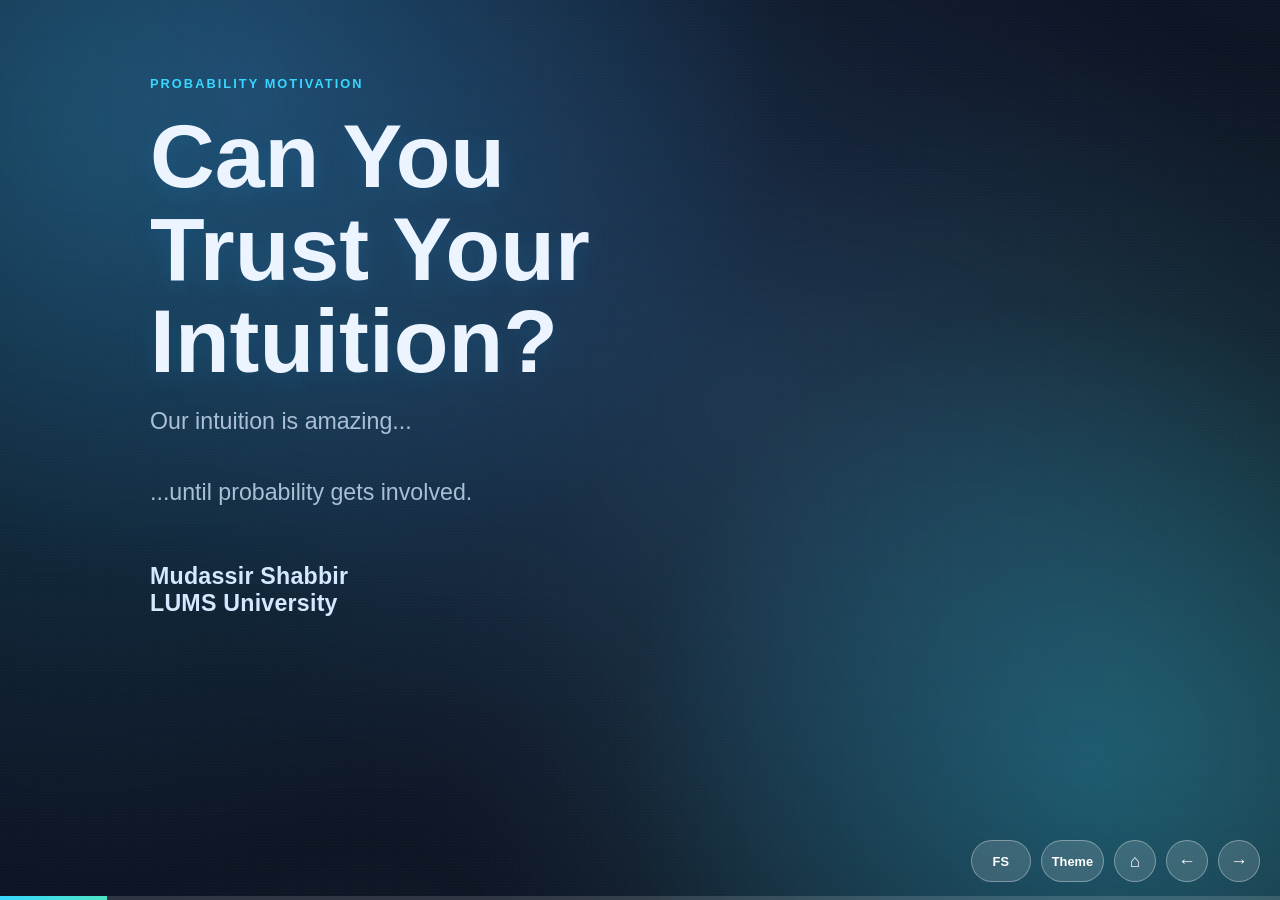
==== commit 18948bea: "refactor" ====
--- a/index.html
+++ b/index.html
@@ -5,1051 +5,33 @@
     <meta name="viewport" content="width=device-width, initial-scale=1.0" />
     <title>Monty Hall: Trusting Intuition?</title>
 
-    <style>
-      :root {
-        --bg: #111827;
-        --bg2: #0b1222;
-        --cyan: #37d7ff;
-        --blue: #60a5fa;
-        --mint: #4de4c4;
-        --orange: #ffb454;
-        --rose: #ff7a8a;
-        --text: #ecf5ff;
-        --muted: #a9bfd5;
-        --glass: rgba(255, 255, 255, 0.08);
-        --glass-stroke: rgba(255, 255, 255, 0.2);
-      }
-
-      html,
-      body {
-        margin: 0;
-        width: 100%;
-        height: 100%;
-        background:
-          radial-gradient(circle at 20% 10%, #1a2e52 0%, transparent 40%),
-          radial-gradient(circle at 85% 85%, #13395a 0%, transparent 35%),
-          linear-gradient(145deg, var(--bg2), var(--bg));
-        color: var(--text);
-        font-family:
-          "Avenir Next", "Segoe UI", "SF Pro Text", "Helvetica Neue", Arial,
-          sans-serif;
-      }
-
-      body[data-theme="sunset"] {
-        --bg: #2a1325;
-        --bg2: #1a0b1b;
-        --cyan: #ffd166;
-        --blue: #f77f00;
-        --mint: #ef476f;
-        --orange: #ff9f1c;
-        --rose: #ff5d8f;
-        --text: #fff1e8;
-        --muted: #f3c8b8;
-        --glass: rgba(255, 235, 220, 0.08);
-        --glass-stroke: rgba(255, 209, 170, 0.26);
-        background:
-          radial-gradient(circle at 20% 10%, #5b2239 0%, transparent 40%),
-          radial-gradient(circle at 85% 85%, #4a1f2f 0%, transparent 35%),
-          linear-gradient(145deg, var(--bg2), var(--bg));
-      }
-
-      body[data-theme="dawn"] {
-        --bg: #10243d;
-        --bg2: #091829;
-        --cyan: #7dd3fc;
-        --blue: #60a5fa;
-        --mint: #86efac;
-        --orange: #fbbf24;
-        --rose: #fb7185;
-        --text: #ecfeff;
-        --muted: #b8d7ea;
-        --glass: rgba(230, 247, 255, 0.08);
-        --glass-stroke: rgba(195, 230, 255, 0.22);
-        background:
-          radial-gradient(circle at 20% 10%, #1f4b7b 0%, transparent 40%),
-          radial-gradient(circle at 85% 85%, #145268 0%, transparent 35%),
-          linear-gradient(145deg, var(--bg2), var(--bg));
-      }
-
-      body[data-theme="paper"] {
-        --bg: #ece6d8;
-        --bg2: #f7f2e8;
-        --cyan: #115e59;
-        --blue: #1d4ed8;
-        --mint: #0f766e;
-        --orange: #b45309;
-        --rose: #be123c;
-        --text: #1f2937;
-        --muted: #475569;
-        --glass: rgba(255, 255, 255, 0.58);
-        --glass-stroke: rgba(15, 23, 42, 0.12);
-        background:
-          radial-gradient(circle at 20% 10%, #efe9dd 0%, transparent 40%),
-          radial-gradient(circle at 85% 85%, #e6ddd0 0%, transparent 35%),
-          linear-gradient(145deg, var(--bg2), var(--bg));
-      }
-
-      .backdrop {
-        position: fixed;
-        inset: 0;
-        pointer-events: none;
-        z-index: 0;
-        background-image: radial-gradient(
-          rgba(255, 255, 255, 0.23) 0.6px,
-          transparent 0.6px
-        );
-        background-size: 3px 3px;
-        opacity: 0.12;
-      }
-
-      .aurora {
-        position: fixed;
-        inset: -20vh;
-        z-index: 0;
-        pointer-events: none;
-        filter: blur(45px);
-        background:
-          radial-gradient(
-            circle at 16% 24%,
-            rgba(55, 215, 255, 0.24),
-            transparent 45%
-          ),
-          radial-gradient(
-            circle at 82% 73%,
-            rgba(77, 228, 196, 0.22),
-            transparent 42%
-          ),
-          radial-gradient(
-            circle at 56% 45%,
-            rgba(96, 165, 250, 0.18),
-            transparent 48%
-          );
-        animation: drift 16s ease-in-out infinite alternate;
-      }
-
-      @keyframes drift {
-        from {
-          transform: translate3d(-2%, 0, 0) scale(1);
-        }
-        to {
-          transform: translate3d(2%, -2%, 0) scale(1.08);
-        }
-      }
-
-      .reveal {
-        position: relative;
-        z-index: 1;
-        width: 100%;
-        height: 100%;
-      }
-
-      .reveal .slides {
-        position: relative;
-        width: 100%;
-        height: 100%;
-        overflow: hidden;
-      }
-
-      .reveal .slides section {
-        position: absolute;
-        inset: 0;
-        text-align: left;
-        padding: 3.8vh 4.5vw;
-        opacity: 0;
-        transform: translateY(14px) scale(0.99);
-        transition:
-          opacity 420ms ease,
-          transform 520ms ease;
-        pointer-events: none;
-        overflow-y: auto;
-      }
-
-      .reveal .slides section.active {
-        opacity: 1;
-        transform: translateY(0) scale(1);
-        pointer-events: auto;
-      }
-
-      h1,
-      h2 {
-        font-family:
-          "Avenir Next", "Segoe UI", "SF Pro Display", "Helvetica Neue", Arial,
-          sans-serif;
-        margin: 0;
-        line-height: 1.03;
-      }
-
-      h1 {
-        font-size: clamp(2.6rem, 7vw, 6rem);
-      }
-
-      h2 {
-        font-size: clamp(2rem, 5.4vw, 4.5rem);
-      }
-
-      .kicker {
-        letter-spacing: 0.16em;
-        text-transform: uppercase;
-        color: var(--cyan);
-        font-size: 0.8rem;
-        font-weight: 700;
-        margin-bottom: 1.2rem;
-      }
-
-      .hero-sub {
-        color: var(--muted);
-        font-size: clamp(1rem, 1.9vw, 1.45rem);
-        margin-top: 1.3rem;
-      }
-
-      .title-hero h1 {
-        animation: titleFloat 3.8s ease-in-out infinite;
-        text-shadow: 0 6px 22px rgba(33, 141, 201, 0.2);
-      }
-
-      .title-hero .hero-sub {
-        animation: subtitleFade 4.2s ease-in-out infinite;
-      }
-
-      .title-hero .title-meta {
-        animation: metaPulse 3.2s ease-in-out infinite;
-      }
-
-      @keyframes titleFloat {
-        0%,
-        100% {
-          transform: translateY(0px);
-        }
-        50% {
-          transform: translateY(-7px);
-        }
-      }
-
-      @keyframes subtitleFade {
-        0%,
-        100% {
-          opacity: 0.88;
-        }
-        50% {
-          opacity: 1;
-        }
-      }
-
-      @keyframes metaPulse {
-        0%,
-        100% {
-          opacity: 0.9;
-        }
-        50% {
-          opacity: 1;
-        }
-      }
-
-      .glass {
-        background: var(--glass);
-        border: 1px solid var(--glass-stroke);
-        border-radius: 22px;
-        backdrop-filter: blur(8px);
-      }
-
-      .full {
-        min-height: 72vh;
-        display: grid;
-        align-content: center;
-      }
-
-      .question-stack {
-        margin-top: 2rem;
-      }
-
-      .examples-grid {
-        margin-top: 1.8rem;
-        display: grid;
-        grid-template-columns: repeat(3, minmax(220px, 1fr));
-        gap: 1rem;
-      }
-
-      .example-card {
-        padding: 1rem;
-        border-radius: 20px;
-        min-height: 320px;
-        display: grid;
-        grid-template-rows: auto 1fr auto;
-        gap: 0.75rem;
-      }
-
-      .example-title {
-        color: #dcecff;
-        font-size: 0.95rem;
-        letter-spacing: 0.04em;
-      }
-
-      .example-figure {
-        border-radius: 14px;
-        background: rgba(255, 255, 255, 0.05);
-        border: 1px solid rgba(255, 255, 255, 0.14);
-        padding: 0.8rem;
-        display: grid;
-        place-items: center;
-      }
-
-      .example-note {
-        font-size: 0.85rem;
-        color: #9fc3de;
-      }
-
-      .test-wrap {
-        width: 100%;
-        display: grid;
-        grid-template-columns: 1fr 1fr;
-        align-items: end;
-        gap: 0.8rem;
-      }
-
-      .tube {
-        width: 54px;
-        height: 128px;
-        border-radius: 0 0 18px 18px;
-        border: 2px solid rgba(214, 236, 255, 0.7);
-        position: relative;
-        overflow: hidden;
-        background: rgba(70, 108, 142, 0.2);
-      }
-
-      .liquid {
-        position: absolute;
-        left: 0;
-        right: 0;
-        bottom: 0;
-        height: 64%;
-        background: linear-gradient(180deg, #ff7a8a, #be3951);
-        animation: pulseFill 1.8s ease-in-out infinite;
-      }
-
-      .risk-bars {
-        width: 100%;
-      }
-
-      .risk-track {
-        height: 10px;
-        border-radius: 999px;
-        background: rgba(255, 255, 255, 0.16);
-        margin-bottom: 9px;
-        overflow: hidden;
-      }
-
-      .risk-fill {
-        height: 100%;
-        border-radius: 999px;
-      }
-
-      .risk-fill.base {
-        width: 12%;
-        background: linear-gradient(90deg, #4de4c4, #2b8dab);
-        animation: tinyGlow 1.8s ease-in-out infinite;
-      }
-
-      .risk-fill.test {
-        width: 78%;
-        background: linear-gradient(90deg, #ff9aa7, #d84b66);
-      }
-
-      .coin-zone {
-        width: 100%;
-        height: 150px;
-        position: relative;
-      }
-
-      .coin {
-        width: 78px;
-        height: 78px;
-        border-radius: 50%;
-        position: absolute;
-        left: 50%;
-        top: 50%;
-        transform: translate(-50%, -50%);
-        background: radial-gradient(circle at 30% 30%, #ffe7a8, #efb952 65%, #b57627 100%);
-        box-shadow: 0 8px 22px rgba(0, 0, 0, 0.34);
-        display: grid;
-        place-items: center;
-        color: #5f3a00;
-        font-weight: 800;
-        animation: coinFlip 1.6s linear infinite;
-      }
-
-      .heads-row {
-        position: absolute;
-        left: 6%;
-        right: 6%;
-        bottom: 8px;
-        display: flex;
-        justify-content: space-between;
-        color: #ffd896;
-        font-size: 0.85rem;
-      }
-
-      .heads-row span {
-        opacity: 0;
-        animation: headPop 1.6s ease-in-out infinite;
-      }
-
-      .heads-row span:nth-child(2) { animation-delay: 0.12s; }
-      .heads-row span:nth-child(3) { animation-delay: 0.24s; }
-      .heads-row span:nth-child(4) { animation-delay: 0.36s; }
-      .heads-row span:nth-child(5) { animation-delay: 0.48s; }
-      .heads-row span:nth-child(6) { animation-delay: 0.6s; }
-
-      .simpson-wrap {
-        width: 100%;
-        display: grid;
-        gap: 0.5rem;
-      }
-
-      .group-line {
-        display: grid;
-        grid-template-columns: 22px 1fr;
-        align-items: center;
-        gap: 0.5rem;
-      }
-
-      .group-tag {
-        color: #9fc3de;
-        font-size: 0.82rem;
-      }
-
-      .mini-track {
-        height: 10px;
-        border-radius: 999px;
-        background: rgba(255, 255, 255, 0.14);
-        overflow: hidden;
-      }
-
-      .mini-fill {
-        height: 100%;
-        border-radius: 999px;
-        animation: barBreathe 1.7s ease-in-out infinite;
-      }
-
-      .mini-fill.a1 { width: 40%; background: linear-gradient(90deg, #79d7ff, #3c9ed5); }
-      .mini-fill.b1 { width: 58%; background: linear-gradient(90deg, #ffb37a, #d87a3c); }
-      .mini-fill.a2 { width: 62%; background: linear-gradient(90deg, #79d7ff, #3c9ed5); }
-      .mini-fill.b2 { width: 76%; background: linear-gradient(90deg, #ffb37a, #d87a3c); }
-      .mini-fill.total-a { width: 68%; background: linear-gradient(90deg, #79d7ff, #3c9ed5); }
-      .mini-fill.total-b { width: 55%; background: linear-gradient(90deg, #ffb37a, #d87a3c); }
-
-      @keyframes pulseFill {
-        0%, 100% { height: 60%; }
-        50% { height: 68%; }
-      }
-
-      @keyframes tinyGlow {
-        0%, 100% { filter: brightness(1); }
-        50% { filter: brightness(1.25); }
-      }
-
-      @keyframes coinFlip {
-        0% { transform: translate(-50%, -50%) rotateY(0deg); }
-        100% { transform: translate(-50%, -50%) rotateY(360deg); }
-      }
-
-      @keyframes headPop {
-        0% { opacity: 0; transform: translateY(5px); }
-        35% { opacity: 1; transform: translateY(0); }
-        100% { opacity: 0.55; transform: translateY(0); }
-      }
-
-      @keyframes barBreathe {
-        0%, 100% { opacity: 0.9; }
-        50% { opacity: 1; }
-      }
-
-      .question-pill {
-        display: inline-block;
-        padding: 0.62rem 1rem;
-        margin-right: 0.6rem;
-        margin-top: 0.55rem;
-        border-radius: 999px;
-        border: 1px solid rgba(255, 255, 255, 0.28);
-        color: #dcecff;
-        background: rgba(255, 255, 255, 0.06);
-        font-size: clamp(0.95rem, 1.6vw, 1.2rem);
-      }
-
-      .door-stage {
-        display: grid;
-        grid-template-columns: repeat(3, minmax(170px, 240px));
-        justify-content: center;
-        gap: clamp(18px, 2.4vw, 34px);
-        margin-top: 1.2rem;
-      }
-
-      .door-card {
-        padding: 0.75rem;
-        border-radius: 24px;
-        position: relative;
-      }
-
-      .door-card::after {
-        content: "";
-        position: absolute;
-        inset: 8px;
-        border-radius: 18px;
-        pointer-events: none;
-        opacity: 0;
-      }
-
-      .door-card.swap-a::after,
-      .door-card.swap-b::after {
-        animation: trailPulse 320ms ease-out;
-      }
-
-      .door-card.swap-a::after {
-        background: radial-gradient(
-          circle at 50% 50%,
-          rgba(77, 228, 196, 0.32),
-          transparent 70%
-        );
-        box-shadow: 0 0 18px rgba(77, 228, 196, 0.32);
-      }
-
-      .door-card.swap-b::after {
-        background: radial-gradient(
-          circle at 50% 50%,
-          rgba(96, 165, 250, 0.34),
-          transparent 72%
-        );
-        box-shadow: 0 0 18px rgba(96, 165, 250, 0.34);
-      }
-
-      @keyframes trailPulse {
-        0% {
-          opacity: 0;
-          transform: scale(0.92);
-        }
-        35% {
-          opacity: 0.95;
-          transform: scale(1.02);
-        }
-        100% {
-          opacity: 0;
-          transform: scale(1.07);
-        }
-      }
-
-      .door-card.active {
-        box-shadow:
-          0 0 0 2px rgba(77, 228, 196, 0.8),
-          0 0 36px rgba(55, 215, 255, 0.36);
-      }
-
-      .door-hit {
-        width: 100%;
-        border: none;
-        background: transparent;
-        cursor: pointer;
-        padding: 0;
-      }
-
-      .door-hit:disabled {
-        cursor: default;
-      }
-
-      .door-svg {
-        width: 100%;
-        height: auto;
-        overflow: visible;
-        animation: bob 2.8s ease-in-out infinite;
-      }
-
-      .door-card:nth-child(2) .door-svg {
-        animation-delay: 0.3s;
-      }
-
-      .door-card:nth-child(3) .door-svg {
-        animation-delay: 0.6s;
-      }
-
-      @keyframes bob {
-        0%,
-        100% {
-          transform: translateY(0px);
-        }
-        50% {
-          transform: translateY(-8px);
-        }
-      }
-
-      .door-panel {
-        transform-origin: 20% 50%;
-        transition: transform 900ms cubic-bezier(0.2, 0.85, 0.22, 1);
-      }
-
-      .open .door-panel {
-        transform: perspective(600px) rotateY(-72deg);
-      }
-
-      .door-goat,
-      .door-car {
-        opacity: 0;
-        transition: opacity 360ms ease;
-      }
-
-      .show-goat .door-goat,
-      .show-car .door-car {
-        opacity: 1;
-      }
-
-      .selection-note {
-        margin-top: 0.85rem;
-        min-height: 1.3em;
-        font-size: 1.05rem;
-        color: var(--muted);
-      }
-
-      .decision {
-        text-align: center;
-        margin-top: 1.3rem;
-        font-family:
-          "Avenir Next", "Segoe UI", "SF Pro Display", "Helvetica Neue", Arial,
-          sans-serif;
-        font-size: clamp(2rem, 7vw, 5rem);
-        line-height: 1;
-      }
-
-      .split-poll {
-        display: grid;
-        grid-template-columns: 1fr 1fr;
-        gap: 1.2rem;
-        margin-top: 1rem;
-      }
-
-      .poll-box {
-        min-height: 48vh;
-        display: grid;
-        place-items: center;
-        border-radius: 28px;
-      }
-
-      .poll-box h2 {
-        font-size: clamp(2.4rem, 8vw, 7rem);
-      }
-
-      .stay-tint {
-        background: linear-gradient(
-          145deg,
-          rgba(255, 122, 138, 0.23),
-          rgba(160, 45, 64, 0.2)
-        );
-        border: 1px solid rgba(255, 122, 138, 0.45);
-      }
-
-      .switch-tint {
-        background: linear-gradient(
-          145deg,
-          rgba(77, 228, 196, 0.2),
-          rgba(29, 123, 181, 0.24)
-        );
-        border: 1px solid rgba(77, 228, 196, 0.45);
-      }
-
-      .trap {
-        display: grid;
-        place-items: center;
-        min-height: 66vh;
-      }
-
-      .fifty {
-        font-family:
-          "Avenir Next", "Segoe UI", "SF Pro Display", "Helvetica Neue", Arial,
-          sans-serif;
-        font-weight: 700;
-        font-size: clamp(4rem, 18vw, 12rem);
-        position: relative;
-        color: #f4fbff;
-      }
-
-      .fifty.cracked::before,
-      .fifty.cracked::after {
-        content: "";
-        position: absolute;
-        width: 125%;
-        left: -12%;
-        height: 3px;
-        background: linear-gradient(
-          90deg,
-          transparent,
-          var(--rose),
-          transparent
-        );
-      }
-
-      .fifty.cracked::before {
-        top: 46%;
-        transform: rotate(-16deg);
-      }
-
-      .fifty.cracked::after {
-        top: 53%;
-        transform: rotate(13deg);
-      }
-
-      .prob-arrows {
-        display: flex;
-        gap: 1.2rem;
-        margin-top: 1rem;
-        flex-wrap: wrap;
-      }
-
-      .arrow-pill {
-        padding: 0.6rem 1rem;
-        border-radius: 999px;
-        background: rgba(255, 255, 255, 0.08);
-        border: 1px solid rgba(255, 255, 255, 0.25);
-        opacity: 0;
-        transform: translateY(8px);
-      }
-
-      .arrow-pill.reveal {
-        opacity: 1;
-        transform: translateY(0);
-        transition: all 440ms ease;
-      }
-
-      .flow-wrap {
-        margin-top: 0.8rem;
-        display: grid;
-        grid-template-columns: repeat(3, 1fr);
-        gap: 1rem;
-      }
-
-      .flow-col {
-        padding: 1rem;
-        border-radius: 20px;
-        text-align: center;
-      }
-
-      .bucket {
-        width: 72%;
-        height: 220px;
-        margin: 0.8rem auto 0;
-        border-radius: 16px;
-        border: 2px solid rgba(255, 255, 255, 0.25);
-        position: relative;
-        overflow: hidden;
-      }
-
-      .water {
-        position: absolute;
-        left: 0;
-        right: 0;
-        bottom: 0;
-        height: 33%;
-        background: linear-gradient(
-          180deg,
-          rgba(96, 165, 250, 0.85),
-          rgba(55, 215, 255, 0.75)
-        );
-        transition: height 1000ms cubic-bezier(0.22, 1, 0.36, 1);
-      }
-
-      .water.goat {
-        background: linear-gradient(
-          180deg,
-          rgba(255, 180, 84, 0.88),
-          rgba(255, 122, 138, 0.78)
-        );
-      }
-
-      .flow-label {
-        color: var(--muted);
-        margin-top: 0.8rem;
-      }
-
-      .flow-wrap.flowed [data-door="open"] .water {
-        height: 0%;
-      }
-
-      .flow-wrap.flowed [data-door="remain"] .water {
-        height: 67%;
-      }
-
-      .rapid-box {
-        margin-top: 1.2rem;
-        padding: 1.1rem;
-      }
-
-      .rapid-feed {
-        min-height: 5.2em;
-        font-size: clamp(1.2rem, 2.8vw, 2rem);
-        color: #def4ff;
-      }
-
-      .sim-panel {
-        display: grid;
-        grid-template-columns: 1.2fr 1fr;
-        gap: 1rem;
-        margin-top: 0.8rem;
-      }
-
-      .counter {
-        font-size: clamp(1.4rem, 4.2vw, 3rem);
-        color: var(--cyan);
-      }
-
-      .bars {
-        margin-top: 0.8rem;
-      }
-
-      .bar-row {
-        margin-top: 0.8rem;
-      }
-
-      .bar-track {
-        width: 100%;
-        height: 20px;
-        border-radius: 999px;
-        background: rgba(255, 255, 255, 0.12);
-        overflow: hidden;
-      }
-
-      .bar-fill {
-        width: 0%;
-        height: 100%;
-        transition: width 280ms linear;
-      }
-
-      .stay-fill {
-        background: linear-gradient(90deg, #ff7a8a, #d74660);
-      }
-
-      .switch-fill {
-        background: linear-gradient(90deg, #4de4c4, #2e8ecc);
-      }
-
-      .grid-100 {
-        margin-top: 1rem;
-        display: grid;
-        grid-template-columns: repeat(20, minmax(16px, 1fr));
-        gap: 5px;
-      }
-
-      .mini-door {
-        aspect-ratio: 0.7;
-        border-radius: 4px;
-        background: linear-gradient(160deg, #c3873a, #6d3313);
-        border: 1px solid rgba(255, 220, 168, 0.55);
-        transition:
-          transform 200ms ease,
-          opacity 350ms ease,
-          background 350ms ease;
-      }
-
-      .mini-door.chosen {
-        box-shadow:
-          0 0 0 1px rgba(77, 228, 196, 0.95),
-          0 0 10px rgba(77, 228, 196, 0.8);
-      }
-
-      .mini-door.opened {
-        opacity: 0.2;
-        transform: scale(0.85);
-      }
-
-      .mini-door.final {
-        background: linear-gradient(160deg, #1f6b9a, #173f66);
-        border-color: rgba(126, 196, 255, 0.8);
-      }
-
-      .paradox-grid {
-        margin-top: 1.1rem;
-        display: grid;
-        grid-template-columns: repeat(5, 1fr);
-        gap: 0.8rem;
-      }
-
-      .paradox {
-        text-align: center;
-        padding: 0.8rem;
-        min-height: 170px;
-        opacity: 0;
-        transform: translateY(14px);
-      }
-
-      .paradox.show {
-        opacity: 1;
-        transform: translateY(0);
-        transition: all 500ms ease;
-      }
-
-      .paradox .icon {
-        font-size: clamp(1.9rem, 4vw, 3rem);
-      }
-
-      .paradox .name {
-        margin-top: 0.5rem;
-        color: var(--muted);
-        font-size: 0.95rem;
-      }
-
-      .quote {
-        margin-top: 1.5rem;
-        font-size: clamp(1.8rem, 4vw, 3.6rem);
-        line-height: 1.15;
-        max-width: 24ch;
-      }
-
-      .welcome {
-        color: var(--cyan);
-        font-size: clamp(1.1rem, 2.2vw, 1.7rem);
-        margin-top: 1rem;
-      }
-
-      .revisit {
-        margin-top: 1.4rem;
-        color: var(--muted);
-        font-size: 1.05rem;
-      }
-
-      .mini-btn {
-        margin-top: 1rem;
-        margin-right: 0.6rem;
-        border: none;
-        border-radius: 12px;
-        padding: 0.55rem 0.9rem;
-        font-weight: 700;
-        background: linear-gradient(130deg, var(--cyan), var(--blue));
-        color: #081727;
-        cursor: pointer;
-      }
-
-      .mini-btn.alt {
-        background: linear-gradient(130deg, var(--orange), #ff8f4f);
-        color: #34210c;
-      }
-
-      .tiny {
-        color: var(--muted);
-        font-size: 0.95rem;
-      }
-
-      .fragment {
-        opacity: 0;
-        transform: translateY(8px);
-        transition:
-          opacity 320ms ease,
-          transform 320ms ease;
-      }
-
-      .fragment.visible {
-        opacity: 1;
-        transform: translateY(0);
-      }
-
-      .deck-controls {
-        position: fixed;
-        right: 20px;
-        bottom: 18px;
-        display: flex;
-        gap: 10px;
-        z-index: 8;
-      }
-
-      .theme-panel {
-        position: fixed;
-        right: 20px;
-        bottom: 70px;
-        z-index: 9;
-        padding: 0.55rem;
-        border-radius: 16px;
-        min-width: 170px;
-        display: none;
-        gap: 0.45rem;
-      }
-
-      .theme-panel.open {
-        display: grid;
-      }
-
-      .theme-option {
-        border: 1px solid rgba(255, 255, 255, 0.32);
-        border-radius: 10px;
-        background: rgba(255, 255, 255, 0.08);
-        color: var(--text);
-        font-weight: 700;
-        text-align: left;
-        padding: 0.45rem 0.65rem;
-        cursor: pointer;
-      }
-
-      .theme-option.active {
-        border-color: var(--cyan);
-        box-shadow: 0 0 0 1px rgba(55, 215, 255, 0.45);
-      }
-
-      .deck-nav {
-        width: 42px;
-        height: 42px;
-        border: 1px solid rgba(255, 255, 255, 0.34);
-        border-radius: 999px;
-        background: rgba(255, 255, 255, 0.14);
-        color: #ffffff;
-        font-size: 1.1rem;
-        cursor: pointer;
-      }
-
-      .deck-nav.wide {
-        width: auto;
-        min-width: 60px;
-        padding: 0 10px;
-        border-radius: 999px;
-        font-size: 0.8rem;
-        font-weight: 700;
-      }
-
-      .deck-progress {
-        position: fixed;
-        left: 0;
-        right: 0;
-        bottom: 0;
-        height: 4px;
-        background: rgba(255, 255, 255, 0.14);
-        z-index: 8;
-      }
-
-      .deck-progress > div {
-        width: 0;
-        height: 100%;
-        background: linear-gradient(90deg, var(--cyan), var(--mint));
-        transition: width 320ms ease;
-      }
-
-      @media (max-width: 980px) {
-        .examples-grid {
-          grid-template-columns: 1fr;
-        }
-
-        .door-stage {
-          grid-template-columns: repeat(3, minmax(96px, 1fr));
-        }
-
-        .split-poll,
-        .sim-panel {
-          grid-template-columns: 1fr;
-        }
-
-        .flow-wrap {
-          grid-template-columns: 1fr;
-        }
-
-        .paradox-grid {
-          grid-template-columns: repeat(2, 1fr);
-        }
-      }
-    </style>
+    <link rel="stylesheet" href="assets/css/themes.css" />
+    <link rel="stylesheet" href="assets/css/layout.css" />
+    <link rel="stylesheet" href="assets/css/components.css" />
   </head>
   <body>
     <div class="backdrop"></div>
     <div class="aurora"></div>
+    <div class="math-doodles" aria-hidden="true">
+      <div class="doodle tr">
+        e<sup>i&pi;</sup> + 1 = 0<br />
+        &int;<sub>0</sub><sup>&infin;</sup> e<sup>-x&sup2;</sup> dx =
+        &radic;&pi;/2<br />
+        &int;<sub>A</sub> B &middot; dA = &mu;<sub>0</sub> I<sub>enc</sub>
+      </div>
+      <div class="doodle bl">
+        &int;<sub>a</sub><sup>b</sup> f&prime;(x) dx = f(b)-f(a)<br />
+        i&hbar;&part;&Psi;/&part;t = H&Psi;<br />
+        S = &int;<sub>0</sub><sup>T</sup> L(q, q&#775;, t) dt
+      </div>
+      <div class="doodle br">
+        R<sub>&mu;&nu;</sub> - (1/2)R g<sub>&mu;&nu;</sub> = 8&pi;G T<sub
+          >&mu;&nu;</sub
+        ><br />
+        &oint; E &middot; dl = - d&Phi;<sub>B</sub>/dt<br />
+        &nabla;&sup2;&phi; = &rho;/&epsilon;<sub>0</sub>
+      </div>
+    </div>
 
     <div class="reveal">
       <div class="slides">
@@ -1061,7 +43,7 @@
             <p class="hero-sub fragment fade-up">
               ...until probability gets involved.
             </p>
-            <p class="hero-sub title-meta" style="margin-top: 2.1rem; color: #d5e8ff">
+            <p class="hero-sub title-meta">
               Mudassir Shabbir<br />LUMS University
             </p>
           </div>
@@ -1077,12 +59,18 @@
                 <div class="test-wrap">
                   <div class="tube"><div class="liquid"></div></div>
                   <div class="risk-bars">
-                    <div class="risk-track"><div class="risk-fill test"></div></div>
-                    <div class="risk-track"><div class="risk-fill base"></div></div>
-                  </div>
-                </div>
-              </div>
-              <div class="example-note">Positive result looks huge, base rate is tiny.</div>
+                    <div class="risk-track">
+                      <div class="risk-fill test"></div>
+                    </div>
+                    <div class="risk-track">
+                      <div class="risk-fill base"></div>
+                    </div>
+                  </div>
+                </div>
+              </div>
+              <div class="example-note">
+                Positive result looks huge, base rate is tiny.
+              </div>
             </div>
 
             <div class="example-card glass fragment fade-up">
@@ -1091,26 +79,42 @@
                 <div class="coin-zone">
                   <div class="coin">H</div>
                   <div class="heads-row">
-                    <span>H</span><span>H</span><span>H</span><span>H</span><span>H</span><span>H</span>
-                  </div>
-                </div>
-              </div>
-              <div class="example-note">Long streaks feel like they must reverse.</div>
+                    <span>H</span><span>H</span><span>H</span><span>H</span
+                    ><span>H</span><span>H</span>
+                  </div>
+                </div>
+              </div>
+              <div class="example-note">
+                Long streaks feel like they must reverse.
+              </div>
             </div>
 
             <div class="example-card glass fragment fade-up">
-              <div class="example-title">Grouped vs Total</div>
+              <div class="example-title">Birthday Match</div>
               <div class="example-figure">
-                <div class="simpson-wrap">
-                  <div class="group-line"><div class="group-tag">A</div><div class="mini-track"><div class="mini-fill a1"></div></div></div>
-                  <div class="group-line"><div class="group-tag">B</div><div class="mini-track"><div class="mini-fill b1"></div></div></div>
-                  <div class="group-line"><div class="group-tag">A</div><div class="mini-track"><div class="mini-fill a2"></div></div></div>
-                  <div class="group-line"><div class="group-tag">B</div><div class="mini-track"><div class="mini-fill b2"></div></div></div>
-                  <div class="group-line"><div class="group-tag">ΣA</div><div class="mini-track"><div class="mini-fill total-a"></div></div></div>
-                  <div class="group-line"><div class="group-tag">ΣB</div><div class="mini-track"><div class="mini-fill total-b"></div></div></div>
-                </div>
-              </div>
-              <div class="example-note">Each subgroup improves, but total can flip.</div>
+                <div class="birthday-wrap">
+                  <div class="birthday-grid">
+                    <div class="birthday-pill">Jan 12</div>
+                    <div class="birthday-pill">Mar 03</div>
+                    <div class="birthday-pill">Jul 19</div>
+                    <div class="birthday-pill match">Oct 24</div>
+                    <div class="birthday-pill">Feb 08</div>
+                    <div class="birthday-pill">Dec 30</div>
+                    <div class="birthday-pill">May 22</div>
+                    <div class="birthday-pill match">Oct 24</div>
+                    <div class="birthday-pill">Apr 15</div>
+                  </div>
+                  <div class="birthday-meter">
+                    <div class="birthday-meter-label">Class size: 60</div>
+                    <div class="birthday-track">
+                      <div class="birthday-fill"></div>
+                    </div>
+                  </div>
+                </div>
+              </div>
+              <div class="example-note">
+                Small groups can still make collisions surprisingly likely.
+              </div>
             </div>
           </div>
         </section>
@@ -1284,13 +288,28 @@
     </div>
 
     <div class="deck-controls">
-      <button class="deck-nav wide" id="toggleFullscreen" aria-label="Toggle full screen" title="Toggle full screen">
+      <button
+        class="deck-nav wide"
+        id="toggleFullscreen"
+        aria-label="Toggle full screen"
+        title="Toggle full screen"
+      >
         FS
       </button>
-      <button class="deck-nav wide" id="toggleThemePanel" aria-label="Theme options" title="Theme options">
+      <button
+        class="deck-nav wide"
+        id="toggleThemePanel"
+        aria-label="Theme options"
+        title="Theme options"
+      >
         Theme
       </button>
-      <button class="deck-nav" id="homeSlide" aria-label="Go to title slide" title="Go to title">
+      <button
+        class="deck-nav"
+        id="homeSlide"
+        aria-label="Go to title slide"
+        title="Go to title"
+      >
         &#8962;
       </button>
       <button class="deck-nav" id="prevSlide" aria-label="Previous slide">
@@ -1305,839 +324,12 @@
       <button class="theme-option" data-theme="sunset">Sunset</button>
       <button class="theme-option" data-theme="dawn">Dawn</button>
       <button class="theme-option" data-theme="paper">Paper</button>
+      <button class="theme-option" data-theme="math">Math Ink</button>
     </div>
     <div class="deck-progress"><div id="deckProgressBar"></div></div>
 
-    <script>
-      const state = {
-        pickedDoor: 0,
-        carDoor: 2,
-        stage1Picked: null,
-        lastDoorPick: null,
-        doorIntroToken: 0,
-        doorIntroPhase: "idle",
-      };
-
-      function sleep(ms) {
-        return new Promise((resolve) => setTimeout(resolve, ms));
-      }
-
-      function doorMarkup(index, idPrefix) {
-        return `
-          <div class="door-card glass" data-idx="${index}">
-            <button class="door-hit" aria-label="Door ${index + 1}">
-              <svg class="door-svg" viewBox="0 0 220 340" xmlns="http://www.w3.org/2000/svg">
-                <rect x="10" y="10" width="200" height="320" rx="28" fill="#2b1f14" opacity="0.25" />
-                <g class="door-panel">
-                  <rect x="20" y="20" width="180" height="300" rx="24" fill="url(#wood-${idPrefix}-${index})" stroke="#f2c182" stroke-width="4" />
-                  <rect x="45" y="52" width="130" height="236" rx="16" fill="none" stroke="rgba(255,255,255,0.2)" stroke-width="2" />
-                  <circle cx="163" cy="171" r="10" fill="#f7dfb3" stroke="#8f5d20" stroke-width="2" />
-                </g>
-                <g class="door-goat">
-                  <ellipse cx="106" cy="284" rx="62" ry="11" fill="rgba(0,0,0,0.3)" />
-                  <g filter="url(#softShadow-${idPrefix}-${index})">
-                    <path d="M48 246 C53 217, 87 199, 131 205 C165 210, 180 233, 176 258 C171 285, 143 298, 108 298 C74 298, 54 282, 48 246 Z" fill="url(#goatBody-${idPrefix}-${index})" />
-                    <path d="M68 236 C84 227, 100 224, 124 226" stroke="rgba(255,255,255,0.42)" stroke-width="2.2" fill="none" />
-                    <ellipse cx="96" cy="249" rx="11" ry="8" fill="rgba(140,115,88,0.35)" />
-                    <ellipse cx="128" cy="257" rx="12" ry="9" fill="rgba(140,115,88,0.34)" />
-                    <path d="M80 299 L77 261" stroke="#bca988" stroke-width="7" stroke-linecap="round" />
-                    <path d="M101 299 L101 262" stroke="#bca988" stroke-width="7" stroke-linecap="round" />
-                    <path d="M128 299 L130 263" stroke="#bca988" stroke-width="7" stroke-linecap="round" />
-                    <path d="M150 299 L153 264" stroke="#bca988" stroke-width="7" stroke-linecap="round" />
-                    <ellipse cx="77" cy="298" rx="6" ry="3" fill="#4b3c2e" />
-                    <ellipse cx="101" cy="298" rx="6" ry="3" fill="#4b3c2e" />
-                    <ellipse cx="130" cy="298" rx="6" ry="3" fill="#4b3c2e" />
-                    <ellipse cx="153" cy="298" rx="6" ry="3" fill="#4b3c2e" />
-                  </g>
-                  <path d="M150 225 C154 206, 171 196, 187 201 C198 205, 203 218, 201 229 C199 241, 189 249, 176 249 C163 249, 147 241, 150 225 Z" fill="url(#goatHead-${idPrefix}-${index})" />
-                  <path d="M181 245 C183 252, 182 260, 177 265" stroke="#cbb699" stroke-width="3" fill="none" stroke-linecap="round" />
-                  <path d="M190 204 C202 189, 205 173, 196 164" stroke="#8d7454" stroke-width="4" fill="none" stroke-linecap="round" />
-                  <path d="M165 204 C154 191, 151 177, 158 168" stroke="#8d7454" stroke-width="4" fill="none" stroke-linecap="round" />
-                  <path d="M170 247 L166 259" stroke="#dac8ac" stroke-width="3" stroke-linecap="round" />
-                  <ellipse cx="194" cy="219" rx="5" ry="9" fill="#c8b093" />
-                  <ellipse cx="161" cy="219" rx="5" ry="9" fill="#c8b093" />
-                  <circle cx="183" cy="220" r="2.5" fill="#111" />
-                  <circle cx="172" cy="220" r="2.4" fill="#111" />
-                  <ellipse cx="178" cy="230" rx="4" ry="2.4" fill="#7b5d49" />
-                  <path d="M176 232 C177 235, 180 236, 181 239" stroke="#7b5d49" stroke-width="1.8" fill="none" stroke-linecap="round" />
-                </g>
-                <g class="door-car">
-                  <ellipse cx="110" cy="286" rx="70" ry="11" fill="rgba(0,0,0,0.32)" />
-                  <g filter="url(#carShadow-${idPrefix}-${index})">
-                    <path d="M32 258 C37 243, 53 225, 76 219 L130 216 C155 215, 174 228, 186 247 L192 258 C194 262, 191 266, 184 266 L41 266 C35 266, 30 262, 32 258 Z" fill="url(#carPaint-${idPrefix}-${index})" />
-                    <path d="M77 219 L95 199 C99 194, 106 191, 115 191 L139 191 C150 191, 159 195, 168 205 L179 219 Z" fill="url(#glass-${idPrefix}-${index})" />
-                    <path d="M97 198 L150 206" stroke="rgba(255,255,255,0.45)" stroke-width="1.6" fill="none" />
-                    <path d="M47 258 C67 251, 116 248, 178 252" stroke="rgba(255,255,255,0.24)" stroke-width="2" fill="none" />
-                    <path d="M54 238 L66 238" stroke="#ffdcae" stroke-width="6" stroke-linecap="round" />
-                    <path d="M168 239 L180 239" stroke="#ffdcae" stroke-width="6" stroke-linecap="round" />
-                    <path d="M88 217 L90 266" stroke="rgba(10,32,52,0.42)" stroke-width="1.8" />
-                    <path d="M147 214 L149 266" stroke="rgba(10,32,52,0.42)" stroke-width="1.8" />
-                    <circle cx="76" cy="268" r="17" fill="#0d1420" />
-                    <circle cx="76" cy="268" r="10" fill="url(#rim-${idPrefix}-${index})" />
-                    <circle cx="76" cy="268" r="4" fill="#5f738e" />
-                    <circle cx="148" cy="268" r="17" fill="#0d1420" />
-                    <circle cx="148" cy="268" r="10" fill="url(#rim-${idPrefix}-${index})" />
-                    <circle cx="148" cy="268" r="4" fill="#5f738e" />
-                    <path d="M66 268 L86 268 M76 258 L76 278" stroke="rgba(225,236,247,0.75)" stroke-width="1.1" />
-                    <path d="M138 268 L158 268 M148 258 L148 278" stroke="rgba(225,236,247,0.75)" stroke-width="1.1" />
-                    <path d="M80 223 C110 212, 152 215, 173 228" stroke="rgba(255,255,255,0.55)" stroke-width="2.2" fill="none" />
-                  </g>
-                </g>
-                <defs>
-                  <linearGradient id="wood-${idPrefix}-${index}" x1="0" y1="0" x2="1" y2="1">
-                    <stop offset="0%" stop-color="#d19443" />
-                    <stop offset="100%" stop-color="#7f3a17" />
-                  </linearGradient>
-                  <linearGradient id="goatBody-${idPrefix}-${index}" x1="0" y1="0" x2="1" y2="1">
-                    <stop offset="0%" stop-color="#f7f0e2" />
-                    <stop offset="55%" stop-color="#e8dcc6" />
-                    <stop offset="100%" stop-color="#cbb699" />
-                  </linearGradient>
-                  <radialGradient id="goatHead-${idPrefix}-${index}" cx="40%" cy="30%" r="70%">
-                    <stop offset="0%" stop-color="#fff6e7" />
-                    <stop offset="70%" stop-color="#e1cfb3" />
-                    <stop offset="100%" stop-color="#baa384" />
-                  </radialGradient>
-                  <linearGradient id="carPaint-${idPrefix}-${index}" x1="0" y1="0" x2="1" y2="1">
-                    <stop offset="0%" stop-color="#84e7ff" />
-                    <stop offset="38%" stop-color="#41c0f8" />
-                    <stop offset="72%" stop-color="#208fcd" />
-                    <stop offset="100%" stop-color="#0f4f87" />
-                  </linearGradient>
-                  <linearGradient id="glass-${idPrefix}-${index}" x1="0" y1="0" x2="1" y2="1">
-                    <stop offset="0%" stop-color="rgba(179,231,255,0.9)" />
-                    <stop offset="100%" stop-color="rgba(64,139,187,0.85)" />
-                  </linearGradient>
-                  <radialGradient id="rim-${idPrefix}-${index}" cx="35%" cy="35%" r="70%">
-                    <stop offset="0%" stop-color="#e6edf6" />
-                    <stop offset="100%" stop-color="#8f9fb5" />
-                  </radialGradient>
-                  <filter id="softShadow-${idPrefix}-${index}" x="-20%" y="-20%" width="140%" height="150%">
-                    <feDropShadow dx="0" dy="2" stdDeviation="2" flood-color="rgba(0,0,0,0.24)" />
-                  </filter>
-                  <filter id="carShadow-${idPrefix}-${index}" x="-20%" y="-20%" width="150%" height="160%">
-                    <feDropShadow dx="0" dy="2" stdDeviation="2.2" flood-color="rgba(0,0,0,0.28)" />
-                  </filter>
-                </defs>
-              </svg>
-            </button>
-          </div>
-        `;
-      }
-
-      function buildDoors(targetId, idPrefix, interactive = false) {
-        const el = document.getElementById(targetId);
-        el.innerHTML = [0, 1, 2].map((i) => doorMarkup(i, idPrefix)).join("");
-        if (interactive) {
-          el.querySelectorAll(".door-card").forEach((card) => {
-            card.addEventListener("click", () => {
-              el.querySelectorAll(".door-card").forEach((c) =>
-                c.classList.remove("active"),
-              );
-              card.classList.add("active");
-              const idx = Number(card.dataset.idx);
-              state.stage1Picked = idx;
-              state.pickedDoor = idx;
-              state.lastDoorPick = idx;
-              document.getElementById("doorPickNote").textContent =
-                `Door ${idx + 1} selected. Audience committed.`;
-            });
-          });
-        }
-      }
-
-      function setStage1Interactivity(enabled) {
-        const stage = document.getElementById("doorStage1");
-        stage.querySelectorAll(".door-card").forEach((card) => {
-          const btn = card.querySelector(".door-hit");
-          const idx = Number(card.dataset.idx);
-          btn.disabled = !enabled;
-          btn.onclick = enabled
-            ? () => {
-                stage
-                  .querySelectorAll(".door-card")
-                  .forEach((c) => c.classList.remove("active"));
-                card.classList.add("active");
-                state.stage1Picked = idx;
-                state.pickedDoor = idx;
-                state.lastDoorPick = idx;
-                document.getElementById("doorPickNote").textContent =
-                  `Door ${idx + 1} selected. Audience committed.`;
-              }
-            : null;
-        });
-      }
-
-      function selectedDoorIndex() {
-        if (Number.isInteger(state.stage1Picked)) {
-          return state.stage1Picked;
-        }
-        if (Number.isInteger(state.lastDoorPick)) {
-          return state.lastDoorPick;
-        }
-        if (Number.isInteger(state.pickedDoor)) {
-          return state.pickedDoor;
-        }
-        return 0;
-      }
-
-      function swapTwoDoorCardsOnce(container, durationMs) {
-        return new Promise((resolve) => {
-          const cards = Array.from(container.querySelectorAll(".door-card"));
-          const first = new Map(
-            cards.map((card) => [card, card.getBoundingClientRect()]),
-          );
-
-          let a = Math.floor(Math.random() * cards.length);
-          let b = Math.floor(Math.random() * cards.length);
-          while (b === a) {
-            b = Math.floor(Math.random() * cards.length);
-          }
-
-          const cardA = cards[a];
-          const cardB = cards[b];
-          const nextA = cardA.nextSibling;
-          const nextB = cardB.nextSibling;
-          const distance = Math.abs(a - b);
-          const arcHeight = distance === 2 ? 88 : 62;
-
-          if (nextA === cardB) {
-            container.insertBefore(cardB, cardA);
-          } else if (nextB === cardA) {
-            container.insertBefore(cardA, cardB);
-          } else {
-            container.insertBefore(cardA, nextB);
-            container.insertBefore(cardB, nextA);
-          }
-
-          const last = new Map(
-            cards.map((card) => [card, card.getBoundingClientRect()]),
-          );
-          const animations = [];
-
-          cards.forEach((card) => {
-            const p0 = first.get(card);
-            const p1 = last.get(card);
-            const dx = p0.left - p1.left;
-            const dy = p0.top - p1.top;
-
-            if (card === cardA || card === cardB) {
-              const lift = card === cardA ? -arcHeight : arcHeight;
-              const delay = card === cardA ? 0 : 28;
-              card.classList.add(card === cardA ? "swap-a" : "swap-b");
-              const frames = [
-                { transform: `translate(${dx}px, ${dy}px) rotate(0deg)` },
-                {
-                  transform: `translate(${dx * 0.82}px, ${dy * 0.82}px) rotate(${card === cardA ? 3 : -3}deg)`,
-                },
-                {
-                  transform: `translate(${dx * 0.5}px, ${dy * 0.5 + lift}px) rotate(${card === cardA ? 11 : -11}deg)`,
-                },
-                { transform: "translate(0px, 0px) rotate(0deg)" },
-              ];
-              animations.push(
-                card.animate(frames, {
-                  duration: durationMs,
-                  delay,
-                  easing: "cubic-bezier(0.16, 1, 0.3, 1)",
-                  fill: "both",
-                }),
-              );
-            } else {
-              const frames = [
-                { transform: `translate(${dx}px, ${dy}px)` },
-                { transform: "translate(0px, 0px)" },
-              ];
-              animations.push(
-                card.animate(frames, {
-                  duration: Math.max(220, durationMs - 40),
-                  delay: 12,
-                  easing: "cubic-bezier(0.25, 0.8, 0.25, 1)",
-                  fill: "both",
-                }),
-              );
-            }
-          });
-
-          Promise.all(
-            animations.map((anim) => anim.finished.catch(() => undefined)),
-          ).then(() => {
-            cards.forEach((card) => {
-              card.style.transform = "";
-              card.classList.remove("swap-a", "swap-b");
-            });
-            resolve();
-          });
-        });
-      }
-
-      function runDoorIntroSequence() {
-        ++state.doorIntroToken;
-        const stage = document.getElementById("doorStage1");
-        const note = document.getElementById("doorPickNote");
-
-        state.stage1Picked = null;
-        state.doorIntroPhase = "revealed_waiting";
-        buildDoors("doorStage1", "s1", false);
-        setStage1Interactivity(false);
-
-        const cards = Array.from(stage.querySelectorAll(".door-card"));
-        state.carDoor = Math.floor(Math.random() * 3);
-
-        cards.forEach((card, idx) => {
-          card.classList.add("open");
-          card.classList.add(idx === state.carDoor ? "show-car" : "show-goat");
-        });
-        note.textContent =
-          "One car. Two goats. Keep your eyes on the car. Click anywhere or press next to shuffle.";
-      }
-
-      async function startDoorShuffleSequence() {
-        if (state.doorIntroPhase !== "revealed_waiting") {
-          return;
-        }
-
-        state.doorIntroPhase = "shuffling";
-        const token = state.doorIntroToken;
-        const stage = document.getElementById("doorStage1");
-        const note = document.getElementById("doorPickNote");
-        const cards = Array.from(stage.querySelectorAll(".door-card"));
-
-        note.textContent = "Closing doors...";
-        cards.forEach((card) => {
-          card.classList.remove("open", "show-goat", "show-car", "active");
-        });
-
-        await sleep(300);
-        note.textContent = "Shuffling...";
-        for (let i = 0; i < 10; i += 1) {
-          if (token !== state.doorIntroToken) {
-            return;
-          }
-          await swapTwoDoorCardsOnce(stage, 760);
-          await sleep(120);
-        }
-
-        if (token !== state.doorIntroToken) {
-          return;
-        }
-
-        note.textContent = "Now pick one door.";
-        state.doorIntroPhase = "ready_pick";
-        setStage1Interactivity(true);
-      }
-
-      function resetOpenStage() {
-        buildDoors("doorStage2", "s2", false);
-        const pick = selectedDoorIndex();
-        const cards = document.querySelectorAll("#doorStage2 .door-card");
-        cards[pick].classList.add("active");
-        document.getElementById("openNote").textContent = "Run the animation.";
-      }
-
-      function runOpenStage() {
-        resetOpenStage();
-        const pick = selectedDoorIndex();
-        const car = state.carDoor;
-        const cards = Array.from(
-          document.querySelectorAll("#doorStage2 .door-card"),
-        );
-        const candidates = [0, 1, 2].filter((i) => i !== pick && i !== car);
-        const opened =
-          candidates[Math.floor(Math.random() * candidates.length)];
-        setTimeout(() => {
-          cards[opened].classList.add("open", "show-goat");
-          const switchDoor = [0, 1, 2].find((i) => i !== pick && i !== opened);
-          const stayWin = pick === car;
-          const switchWin = switchDoor === car;
-          setTimeout(() => {
-            document.getElementById("openNote").textContent =
-              `Host reveals a goat. Stay would ${stayWin ? "win" : "lose"}; switch would ${switchWin ? "win" : "lose"}.`;
-          }, 620);
-        }, 450);
-      }
-
-      function resetTrap() {
-        const f = document.getElementById("fiftyText");
-        f.classList.remove("cracked");
-        document
-          .querySelectorAll("#trapArrows .arrow-pill")
-          .forEach((a) => a.classList.remove("reveal"));
-      }
-
-      function runTrap() {
-        resetTrap();
-        setTimeout(() => {
-          document.getElementById("fiftyText").classList.add("cracked");
-        }, 380);
-        document.querySelectorAll("#trapArrows .arrow-pill").forEach((a, i) => {
-          setTimeout(() => a.classList.add("reveal"), 680 + i * 220);
-        });
-      }
-
-      function resetFlow() {
-        const wrap = document.getElementById("flowWrap");
-        wrap.classList.remove("flowed");
-        document.getElementById("lPick").textContent = "1/3";
-        document.getElementById("lOpen").textContent = "1/3";
-        document.getElementById("lRemain").textContent = "1/3";
-      }
-
-      function runFlow() {
-        resetFlow();
-        setTimeout(() => {
-          document.getElementById("flowWrap").classList.add("flowed");
-          document.getElementById("lOpen").textContent = "0";
-          document.getElementById("lRemain").textContent = "2/3";
-        }, 350);
-      }
-
-      const fiveOutcomes = [
-        "Game 1: Stay loses | Switch wins",
-        "Game 2: Stay wins | Switch loses",
-        "Game 3: Stay loses | Switch wins",
-        "Game 4: Stay loses | Switch wins",
-        "Game 5: Stay wins | Switch loses",
-      ];
-
-      function resetFive() {
-        document.getElementById("fiveFeed").textContent =
-          "Press Start to run 5 rounds.";
-      }
-
-      function runFive() {
-        resetFive();
-        let i = 0;
-        const feed = document.getElementById("fiveFeed");
-        const timer = setInterval(() => {
-          if (i >= fiveOutcomes.length) {
-            clearInterval(timer);
-            return;
-          }
-          feed.textContent = fiveOutcomes.slice(0, i + 1).join("  |  ");
-          i += 1;
-        }, 520);
-      }
-
-      const sim = {
-        running: false,
-        requestId: 0,
-      };
-
-      function resetSim() {
-        sim.running = false;
-        sim.requestId += 1;
-        document.getElementById("simCounter").textContent = "Games: 0";
-        document.getElementById("stayFill").style.width = "0%";
-        document.getElementById("switchFill").style.width = "0%";
-        document.getElementById("stayPct").textContent = "0%";
-        document.getElementById("switchPct").textContent = "0%";
-      }
-
-      function runSim(total) {
-        if (sim.running) {
-          return;
-        }
-        sim.running = true;
-        const current = ++sim.requestId;
-
-        let games = 0;
-        let stayWins = 0;
-        let switchWins = 0;
-
-        function tick() {
-          if (current !== sim.requestId) {
-            sim.running = false;
-            return;
-          }
-
-          const batch = 120;
-          for (let i = 0; i < batch && games < total; i += 1) {
-            const car = Math.floor(Math.random() * 3);
-            const pick = Math.floor(Math.random() * 3);
-            const hostChoices = [0, 1, 2].filter(
-              (d) => d !== pick && d !== car,
-            );
-            const opened =
-              hostChoices[Math.floor(Math.random() * hostChoices.length)];
-            const switched = [0, 1, 2].find((d) => d !== pick && d !== opened);
-            if (pick === car) {
-              stayWins += 1;
-            }
-            if (switched === car) {
-              switchWins += 1;
-            }
-            games += 1;
-          }
-
-          const stayPct = games ? (stayWins / games) * 100 : 0;
-          const switchPct = games ? (switchWins / games) * 100 : 0;
-          document.getElementById("simCounter").textContent = `Games: ${games}`;
-          document.getElementById("stayFill").style.width =
-            `${stayPct.toFixed(1)}%`;
-          document.getElementById("switchFill").style.width =
-            `${switchPct.toFixed(1)}%`;
-          document.getElementById("stayPct").textContent =
-            `${stayPct.toFixed(1)}%`;
-          document.getElementById("switchPct").textContent =
-            `${switchPct.toFixed(1)}%`;
-
-          if (games < total) {
-            requestAnimationFrame(tick);
-          } else {
-            sim.running = false;
-          }
-        }
-
-        tick();
-      }
-
-      function build100() {
-        const grid = document.getElementById("grid100");
-        grid.innerHTML = "";
-        for (let i = 0; i < 100; i += 1) {
-          const d = document.createElement("div");
-          d.className = "mini-door";
-          d.dataset.i = String(i);
-          grid.appendChild(d);
-        }
-
-        const chosen = 8;
-        const car = 87;
-        const doors = Array.from(grid.children);
-        doors[chosen].classList.add("chosen");
-
-        return { doors, chosen, car };
-      }
-
-      let hundredState = null;
-
-      function reset100() {
-        hundredState = build100();
-      }
-
-      function run100() {
-        if (!hundredState) {
-          hundredState = build100();
-        }
-
-        const { doors, chosen, car } = hundredState;
-        let opened = 0;
-        const openable = doors
-          .map((_, i) => i)
-          .filter((i) => i !== chosen && i !== car)
-          .sort(() => Math.random() - 0.5)
-          .slice(0, 98);
-
-        function step() {
-          if (opened >= openable.length) {
-            doors[car].classList.add("final");
-            doors[chosen].classList.add("final");
-            return;
-          }
-          const idx = openable[opened];
-          doors[idx].classList.add("opened");
-          opened += 1;
-          const delay = opened < 75 ? 22 : 36;
-          setTimeout(step, delay);
-        }
-
-        step();
-      }
-
-      let paradoxShown = false;
-      function runParadox() {
-        if (paradoxShown) {
-          return;
-        }
-        paradoxShown = true;
-        document.querySelectorAll("#paradoxGrid .paradox").forEach((p, i) => {
-          setTimeout(() => p.classList.add("show"), i * 190);
-        });
-      }
-
-      function resetParadox() {
-        paradoxShown = false;
-        document
-          .querySelectorAll("#paradoxGrid .paradox")
-          .forEach((p) => p.classList.remove("show"));
-      }
-
-      buildDoors("doorStage1", "s1", false);
-      setStage1Interactivity(false);
-      resetOpenStage();
-      resetFlow();
-      resetFive();
-      resetSim();
-      reset100();
-      resetParadox();
-
-      document
-        .getElementById("runOpenAnim")
-        .addEventListener("click", runOpenStage);
-      document
-        .getElementById("resetOpenAnim")
-        .addEventListener("click", resetOpenStage);
-      document.getElementById("runFlow").addEventListener("click", runFlow);
-      document.getElementById("resetFlow").addEventListener("click", resetFlow);
-      document.getElementById("runFive").addEventListener("click", runFive);
-      document.getElementById("resetFive").addEventListener("click", resetFive);
-      document
-        .getElementById("run1k")
-        .addEventListener("click", () => runSim(1000));
-      document
-        .getElementById("run5k")
-        .addEventListener("click", () => runSim(5000));
-      document
-        .getElementById("run10k")
-        .addEventListener("click", () => runSim(10000));
-      document
-        .getElementById("run50k")
-        .addEventListener("click", () => runSim(50000));
-      document.getElementById("resetSim").addEventListener("click", resetSim);
-      document.getElementById("run100").addEventListener("click", run100);
-      document.getElementById("reset100").addEventListener("click", reset100);
-
-      const slides = Array.from(
-        document.querySelectorAll(".reveal .slides > section"),
-      );
-      const progressBar = document.getElementById("deckProgressBar");
-      const slideStorageKey = "probability_lecture_current_slide";
-      const themeStorageKey = "probability_lecture_theme";
-      let currentSlide = 0;
-
-      function applyTheme(themeName) {
-        if (!themeName || themeName === "default") {
-          document.body.removeAttribute("data-theme");
-        } else {
-          document.body.setAttribute("data-theme", themeName);
-        }
-
-        document.querySelectorAll("#themePanel .theme-option").forEach((btn) => {
-          btn.classList.toggle(
-            "active",
-            btn.dataset.theme === (themeName || "default"),
-          );
-        });
-
-        try {
-          localStorage.setItem(themeStorageKey, themeName || "default");
-        } catch (_err) {
-          // Ignore storage failures (private mode, restricted browser settings).
-        }
-      }
-
-      function toggleThemePanel(forceOpen) {
-        const panel = document.getElementById("themePanel");
-        const shouldOpen =
-          typeof forceOpen === "boolean"
-            ? forceOpen
-            : !panel.classList.contains("open");
-        panel.classList.toggle("open", shouldOpen);
-      }
-
-      async function toggleFullscreen() {
-        if (!document.fullscreenElement) {
-          if (document.documentElement.requestFullscreen) {
-            await document.documentElement.requestFullscreen();
-          }
-        } else if (document.exitFullscreen) {
-          await document.exitFullscreen();
-        }
-      }
-
-      function syncFullscreenButton() {
-        const btn = document.getElementById("toggleFullscreen");
-        const inFullscreen = Boolean(document.fullscreenElement);
-        btn.textContent = inFullscreen ? "Exit" : "FS";
-        btn.title = inFullscreen ? "Exit full screen" : "Toggle full screen";
-      }
-
-      function fragmentsFor(i) {
-        return Array.from(slides[i].querySelectorAll(".fragment"));
-      }
-
-      function resetFragments(i) {
-        fragmentsFor(i).forEach((f) => f.classList.remove("visible"));
-      }
-
-      function updateProgress() {
-        progressBar.style.width = `${((currentSlide + 1) / slides.length) * 100}%`;
-      }
-
-      function onSlideChanged() {
-        const id = slides[currentSlide].id;
-        if (id === "slide-doors") {
-          runDoorIntroSequence();
-        } else {
-          state.doorIntroToken += 1;
-          state.doorIntroPhase = "idle";
-        }
-        if (id === "slide-trap") {
-          runTrap();
-        } else {
-          resetTrap();
-        }
-        if (id === "slide-paradox") {
-          runParadox();
-        } else {
-          resetParadox();
-        }
-        if (id === "slide-open") {
-          resetOpenStage();
-        }
-      }
-
-      function showSlide(index) {
-        currentSlide = Math.max(0, Math.min(slides.length - 1, index));
-        slides.forEach((slide, i) => {
-          slide.classList.toggle("active", i === currentSlide);
-          if (i !== currentSlide) {
-            resetFragments(i);
-          }
-        });
-        updateProgress();
-        onSlideChanged();
-        try {
-          localStorage.setItem(slideStorageKey, String(currentSlide));
-        } catch (_err) {
-          // Ignore storage failures (private mode, restricted browser settings).
-        }
-      }
-
-      function revealNextFragment() {
-        const hidden = fragmentsFor(currentSlide).find(
-          (f) => !f.classList.contains("visible"),
-        );
-        if (hidden) {
-          hidden.classList.add("visible");
-          return true;
-        }
-        return false;
-      }
-
-      function hidePrevFragment() {
-        const visible = fragmentsFor(currentSlide).filter((f) =>
-          f.classList.contains("visible"),
-        );
-        if (visible.length) {
-          visible[visible.length - 1].classList.remove("visible");
-          return true;
-        }
-        return false;
-      }
-
-      function next() {
-        const id = slides[currentSlide].id;
-        if (
-          id === "slide-doors" &&
-          state.doorIntroPhase === "revealed_waiting"
-        ) {
-          startDoorShuffleSequence();
-          return;
-        }
-        if (id === "slide-doors" && state.doorIntroPhase === "shuffling") {
-          return;
-        }
-        if (!revealNextFragment()) {
-          showSlide(currentSlide + 1);
-        }
-      }
-
-      function prev() {
-        if (!hidePrevFragment()) {
-          showSlide(currentSlide - 1);
-        }
-      }
-
-      document.getElementById("nextSlide").addEventListener("click", next);
-      document.getElementById("prevSlide").addEventListener("click", prev);
-      document
-        .getElementById("toggleFullscreen")
-        .addEventListener("click", toggleFullscreen);
-      document
-        .getElementById("toggleThemePanel")
-        .addEventListener("click", () => toggleThemePanel());
-      document
-        .querySelectorAll("#themePanel .theme-option")
-        .forEach((btn) => {
-          btn.addEventListener("click", () => {
-            applyTheme(btn.dataset.theme);
-            toggleThemePanel(false);
-          });
-        });
-      document.getElementById("homeSlide").addEventListener("click", () => {
-        showSlide(0);
-      });
-
-      document.addEventListener("fullscreenchange", syncFullscreenButton);
-
-      document.addEventListener("click", (event) => {
-        const panel = document.getElementById("themePanel");
-        const toggleBtn = document.getElementById("toggleThemePanel");
-        if (
-          panel.classList.contains("open") &&
-          !panel.contains(event.target) &&
-          event.target !== toggleBtn
-        ) {
-          toggleThemePanel(false);
-        }
-      });
-
-      window.addEventListener("keydown", (event) => {
-        if (
-          event.key === "ArrowRight" ||
-          event.key === "PageDown" ||
-          event.key === " "
-        ) {
-          event.preventDefault();
-          next();
-        }
-        if (event.key === "ArrowLeft" || event.key === "PageUp") {
-          event.preventDefault();
-          prev();
-        }
-        if (event.key === "Home") {
-          event.preventDefault();
-          showSlide(0);
-        }
-        if (event.key === "Escape") {
-          toggleThemePanel(false);
-        }
-      });
-
-      document.getElementById("slide-doors").addEventListener("click", () => {
-        if (state.doorIntroPhase === "revealed_waiting") {
-          startDoorShuffleSequence();
-        }
-      });
-
-      let initialSlide = 0;
-      try {
-        const saved = Number(localStorage.getItem(slideStorageKey));
-        if (Number.isInteger(saved)) {
-          initialSlide = Math.max(0, Math.min(slides.length - 1, saved));
-        }
-      } catch (_err) {
-        // Ignore storage failures and start from the first slide.
-      }
-
-      let initialTheme = "default";
-      try {
-        const savedTheme = localStorage.getItem(themeStorageKey);
-        if (savedTheme) {
-          initialTheme = savedTheme;
-        }
-      } catch (_err) {
-        // Ignore storage failures and keep default theme.
-      }
-
-      applyTheme(initialTheme);
-      syncFullscreenButton();
-
-      showSlide(initialSlide);
-      revealNextFragment();
-      revealNextFragment();
-    </script>
+    <script src="assets/js/core.js"></script>
+    <script src="assets/js/deck.js"></script>
+    <script src="assets/js/init.js"></script>
   </body>
 </html>
--- a/assets/css/themes.css
+++ b/assets/css/themes.css
@@ -0,0 +1,280 @@
+:root {
+        --bg: #111827;
+        --bg2: #0b1222;
+        --cyan: #37d7ff;
+        --blue: #60a5fa;
+        --mint: #4de4c4;
+        --orange: #ffb454;
+        --rose: #ff7a8a;
+        --text: #ecf5ff;
+        --muted: #a9bfd5;
+        --glass: rgba(255, 255, 255, 0.08);
+        --glass-stroke: rgba(255, 255, 255, 0.2);
+        --title-contrast: #dcecff;
+        --note-contrast: #9fc3de;
+        --heads-contrast: #ffd896;
+        --fifty-color: #f4fbff;
+        --rapid-feed-color: #def4ff;
+        --nav-text: #ffffff;
+        --title-meta-color: #d5e8ff;
+      }
+
+      html,
+      body {
+        margin: 0;
+        width: 100%;
+        height: 100%;
+        background:
+          radial-gradient(circle at 20% 10%, #1a2e52 0%, transparent 40%),
+          radial-gradient(circle at 85% 85%, #13395a 0%, transparent 35%),
+          linear-gradient(145deg, var(--bg2), var(--bg));
+        color: var(--text);
+        font-family:
+          "Avenir Next", "Segoe UI", "SF Pro Text", "Helvetica Neue", Arial,
+          sans-serif;
+      }
+
+      body[data-theme="sunset"] {
+        --bg: #2a1325;
+        --bg2: #1a0b1b;
+        --cyan: #ffd166;
+        --blue: #f77f00;
+        --mint: #ef476f;
+        --orange: #ff9f1c;
+        --rose: #ff5d8f;
+        --text: #fff1e8;
+        --muted: #f3c8b8;
+        --glass: rgba(255, 235, 220, 0.08);
+        --glass-stroke: rgba(255, 209, 170, 0.26);
+        background:
+          radial-gradient(circle at 20% 10%, #5b2239 0%, transparent 40%),
+          radial-gradient(circle at 85% 85%, #4a1f2f 0%, transparent 35%),
+          linear-gradient(145deg, var(--bg2), var(--bg));
+      }
+
+      body[data-theme="dawn"] {
+        --bg: #10243d;
+        --bg2: #091829;
+        --cyan: #7dd3fc;
+        --blue: #60a5fa;
+        --mint: #86efac;
+        --orange: #fbbf24;
+        --rose: #fb7185;
+        --text: #ecfeff;
+        --muted: #b8d7ea;
+        --glass: rgba(230, 247, 255, 0.08);
+        --glass-stroke: rgba(195, 230, 255, 0.22);
+        background:
+          radial-gradient(circle at 20% 10%, #1f4b7b 0%, transparent 40%),
+          radial-gradient(circle at 85% 85%, #145268 0%, transparent 35%),
+          linear-gradient(145deg, var(--bg2), var(--bg));
+      }
+
+      body[data-theme="paper"] {
+        --bg: #ece6d8;
+        --bg2: #f7f2e8;
+        --cyan: #115e59;
+        --blue: #1d4ed8;
+        --mint: #0f766e;
+        --orange: #b45309;
+        --rose: #be123c;
+        --text: #1f2937;
+        --muted: #475569;
+        --glass: rgba(255, 255, 255, 0.58);
+        --glass-stroke: rgba(15, 23, 42, 0.12);
+        --title-contrast: #1f2937;
+        --note-contrast: #334155;
+        --heads-contrast: #92400e;
+        --fifty-color: #111827;
+        --rapid-feed-color: #1f2937;
+        --nav-text: #1f2937;
+        --title-meta-color: #1f2937;
+        background:
+          radial-gradient(circle at 20% 10%, #efe9dd 0%, transparent 40%),
+          radial-gradient(circle at 85% 85%, #e6ddd0 0%, transparent 35%),
+          linear-gradient(145deg, var(--bg2), var(--bg));
+      }
+
+      body[data-theme="math"] {
+        --bg: #f8f8f8;
+        --bg2: #ffffff;
+        --cyan: #111111;
+        --blue: #1f1f1f;
+        --mint: #2e2e2e;
+        --orange: #3b3b3b;
+        --rose: #4a4a4a;
+        --text: #111111;
+        --muted: #3f3f3f;
+        --glass: rgba(255, 255, 255, 0.75);
+        --glass-stroke: rgba(17, 17, 17, 0.18);
+        --title-contrast: #101010;
+        --note-contrast: #2f2f2f;
+        --heads-contrast: #1f1f1f;
+        --fifty-color: #111111;
+        --rapid-feed-color: #111111;
+        --nav-text: #111111;
+        --title-meta-color: #111111;
+        background:
+          linear-gradient(90deg, rgba(17, 17, 17, 0.04) 1px, transparent 1px),
+          linear-gradient(0deg, rgba(17, 17, 17, 0.04) 1px, transparent 1px),
+          linear-gradient(145deg, var(--bg2), var(--bg));
+        background-size:
+          26px 26px,
+          26px 26px,
+          auto;
+      }
+
+      body[data-theme="math"] .aurora {
+        opacity: 0;
+      }
+
+      body[data-theme="math"] .backdrop {
+        opacity: 0.05;
+      }
+
+      body[data-theme="math"] .deck-nav {
+        color: var(--nav-text);
+        border-color: rgba(17, 17, 17, 0.35);
+        background: rgba(255, 255, 255, 0.85);
+      }
+
+      body[data-theme="math"] .theme-option {
+        border-color: rgba(17, 17, 17, 0.28);
+        background: rgba(255, 255, 255, 0.92);
+      }
+
+      body[data-theme="math"] .mini-btn {
+        color: #f8f8f8;
+      }
+
+      .backdrop {
+        position: fixed;
+        inset: 0;
+        pointer-events: none;
+        z-index: 0;
+        background-image: radial-gradient(
+          rgba(255, 255, 255, 0.23) 0.6px,
+          transparent 0.6px
+        );
+        background-size: 3px 3px;
+        opacity: 0.12;
+      }
+
+      .aurora {
+        position: fixed;
+        inset: -20vh;
+        z-index: 0;
+        pointer-events: none;
+        filter: blur(45px);
+        background:
+          radial-gradient(
+            circle at 16% 24%,
+            rgba(55, 215, 255, 0.24),
+            transparent 45%
+          ),
+          radial-gradient(
+            circle at 82% 73%,
+            rgba(77, 228, 196, 0.22),
+            transparent 42%
+          ),
+          radial-gradient(
+            circle at 56% 45%,
+            rgba(96, 165, 250, 0.18),
+            transparent 48%
+          );
+        animation: drift 16s ease-in-out infinite alternate;
+      }
+
+      .math-doodles {
+        position: fixed;
+        inset: 0;
+        pointer-events: none;
+        z-index: 0;
+        display: none;
+      }
+
+      .math-doodles .doodle {
+        position: absolute;
+        font-family:
+          "Bradley Hand", "Segoe Print", "Chalkboard SE", "Comic Sans MS",
+          cursive;
+        font-size: clamp(0.68rem, 1.2vw, 0.84rem);
+        line-height: 1.26;
+        letter-spacing: 0.02em;
+        color: rgba(15, 15, 15, 0.34);
+        text-shadow: 0.3px 0.3px 0 rgba(15, 15, 15, 0.18);
+        white-space: pre;
+        user-select: none;
+        animation: doodleDrift 7.2s ease-in-out infinite;
+      }
+
+      .math-doodles .doodle sup,
+      .math-doodles .doodle sub {
+        font-size: 0.72em;
+        line-height: 0;
+      }
+
+      .math-doodles .tr {
+        top: 14px;
+        right: 18px;
+        text-align: right;
+        transform: rotate(4deg);
+        animation-delay: 0.9s;
+      }
+
+      .math-doodles .bl {
+        bottom: 14px;
+        left: 18px;
+        transform: rotate(3deg);
+        animation-delay: 1.7s;
+      }
+
+      .math-doodles .br {
+        bottom: 88px;
+        right: 18px;
+        text-align: right;
+        transform: rotate(-4deg);
+        animation-delay: 2.5s;
+      }
+
+      body[data-theme="math"] .math-doodles {
+        display: block;
+      }
+
+      @keyframes doodleDrift {
+        0%,
+        100% {
+          filter: blur(0px);
+          transform: translate(0px, 0px) rotate(var(--tilt, 0deg));
+        }
+        30% {
+          filter: blur(0.15px);
+          transform: translate(1px, -1px)
+            rotate(calc(var(--tilt, 0deg) + 0.4deg));
+        }
+        65% {
+          filter: blur(0px);
+          transform: translate(-1px, 1px)
+            rotate(calc(var(--tilt, 0deg) - 0.5deg));
+        }
+      }
+
+      .math-doodles .tr {
+        --tilt: 4deg;
+      }
+      .math-doodles .bl {
+        --tilt: 3deg;
+      }
+      .math-doodles .br {
+        --tilt: -4deg;
+      }
+
+      @keyframes drift {
+        from {
+          transform: translate3d(-2%, 0, 0) scale(1);
+        }
+        to {
+          transform: translate3d(2%, -2%, 0) scale(1.08);
+        }
+      }
+
--- a/assets/css/layout.css
+++ b/assets/css/layout.css
@@ -0,0 +1,417 @@
+      .reveal {
+        position: relative;
+        z-index: 1;
+        width: 100%;
+        height: 100%;
+      }
+
+      .reveal .slides {
+        position: relative;
+        width: 100%;
+        height: 100%;
+        overflow: hidden;
+      }
+
+      .reveal .slides section {
+        position: absolute;
+        inset: 0;
+        text-align: left;
+        padding: 3.8vh 4.5vw;
+        opacity: 0;
+        transform: translateY(14px) scale(0.99);
+        transition:
+          opacity 420ms ease,
+          transform 520ms ease;
+        pointer-events: none;
+        overflow-y: auto;
+      }
+
+      .reveal .slides section.active {
+        opacity: 1;
+        transform: translateY(0) scale(1);
+        pointer-events: auto;
+      }
+
+      h1,
+      h2 {
+        font-family:
+          "Avenir Next", "Segoe UI", "SF Pro Display", "Helvetica Neue", Arial,
+          sans-serif;
+        margin: 0;
+        line-height: 1.03;
+      }
+
+      h1 {
+        font-size: clamp(2.6rem, 7vw, 6rem);
+      }
+
+      h2 {
+        font-size: clamp(2rem, 5.4vw, 4.5rem);
+      }
+
+      .kicker {
+        letter-spacing: 0.16em;
+        text-transform: uppercase;
+        color: var(--cyan);
+        font-size: 0.8rem;
+        font-weight: 700;
+        margin-bottom: 1.2rem;
+      }
+
+      .hero-sub {
+        color: var(--muted);
+        font-size: clamp(1rem, 1.9vw, 1.45rem);
+        margin-top: 1.3rem;
+      }
+
+      .title-hero h1 {
+        animation: titleFloat 3.8s ease-in-out infinite;
+        text-shadow: 0 6px 22px rgba(33, 141, 201, 0.2);
+        max-width: 12ch;
+      }
+
+      .title-hero {
+        max-width: min(980px, 92vw);
+        margin: 0 auto;
+      }
+
+      .title-hero .hero-sub {
+        animation: subtitleFade 4.2s ease-in-out infinite;
+        max-width: 40ch;
+      }
+
+      .title-hero .title-meta {
+        animation: metaPulse 3.2s ease-in-out infinite;
+        margin-top: 2.1rem;
+        color: var(--title-meta-color);
+        font-weight: 600;
+        letter-spacing: 0.01em;
+      }
+
+      @keyframes titleFloat {
+        0%,
+        100% {
+          transform: translateY(0px);
+        }
+        50% {
+          transform: translateY(-7px);
+        }
+      }
+
+      @keyframes subtitleFade {
+        0%,
+        100% {
+          opacity: 0.88;
+        }
+        50% {
+          opacity: 1;
+        }
+      }
+
+      @keyframes metaPulse {
+        0%,
+        100% {
+          opacity: 0.9;
+        }
+        50% {
+          opacity: 1;
+        }
+      }
+
+      .glass {
+        background: var(--glass);
+        border: 1px solid var(--glass-stroke);
+        border-radius: 22px;
+        backdrop-filter: blur(8px);
+      }
+
+      .full {
+        min-height: 72vh;
+        display: grid;
+        align-content: center;
+      }
+
+      .outcomes-card {
+        margin-top: 1.5rem;
+        padding: 1.2rem 1.3rem;
+        max-width: 960px;
+      }
+
+      .outcomes-list {
+        margin: 0;
+        padding-left: 1.2rem;
+        display: grid;
+        gap: 0.7rem;
+        color: var(--text);
+        line-height: 1.45;
+        font-size: clamp(1rem, 1.7vw, 1.3rem);
+      }
+
+      .outcomes-list strong {
+        color: var(--title-contrast);
+      }
+
+      .question-stack {
+        margin-top: 2rem;
+      }
+
+      .examples-grid {
+        margin-top: 1.8rem;
+        display: grid;
+        grid-template-columns: repeat(3, minmax(220px, 1fr));
+        gap: 1rem;
+      }
+
+      .example-card {
+        padding: 1rem;
+        border-radius: 20px;
+        min-height: 320px;
+        display: grid;
+        grid-template-rows: auto 1fr auto;
+        gap: 0.75rem;
+      }
+
+      .example-title {
+        color: var(--title-contrast);
+        font-size: 0.95rem;
+        letter-spacing: 0.04em;
+      }
+
+      .example-figure {
+        border-radius: 14px;
+        background: rgba(255, 255, 255, 0.05);
+        border: 1px solid rgba(255, 255, 255, 0.14);
+        padding: 0.8rem;
+        display: grid;
+        place-items: center;
+      }
+
+      .example-note {
+        font-size: 0.85rem;
+        color: var(--note-contrast);
+      }
+
+      .test-wrap {
+        width: 100%;
+        display: grid;
+        grid-template-columns: 1fr 1fr;
+        align-items: end;
+        gap: 0.8rem;
+      }
+
+      .tube {
+        width: 54px;
+        height: 128px;
+        border-radius: 0 0 18px 18px;
+        border: 2px solid rgba(214, 236, 255, 0.7);
+        position: relative;
+        overflow: hidden;
+        background: rgba(70, 108, 142, 0.2);
+      }
+
+      .liquid {
+        position: absolute;
+        left: 0;
+        right: 0;
+        bottom: 0;
+        height: 64%;
+        background: linear-gradient(180deg, #ff7a8a, #be3951);
+        animation: pulseFill 1.8s ease-in-out infinite;
+      }
+
+      .risk-bars {
+        width: 100%;
+      }
+
+      .risk-track {
+        height: 10px;
+        border-radius: 999px;
+        background: rgba(255, 255, 255, 0.16);
+        margin-bottom: 9px;
+        overflow: hidden;
+      }
+
+      .risk-fill {
+        height: 100%;
+        border-radius: 999px;
+      }
+
+      .risk-fill.base {
+        width: 12%;
+        background: linear-gradient(90deg, #4de4c4, #2b8dab);
+        animation: tinyGlow 1.8s ease-in-out infinite;
+      }
+
+      .risk-fill.test {
+        width: 78%;
+        background: linear-gradient(90deg, #ff9aa7, #d84b66);
+      }
+
+      .coin-zone {
+        width: 100%;
+        height: 150px;
+        position: relative;
+      }
+
+      .coin {
+        width: 78px;
+        height: 78px;
+        border-radius: 50%;
+        position: absolute;
+        left: 50%;
+        top: 50%;
+        transform: translate(-50%, -50%);
+        background: radial-gradient(
+          circle at 30% 30%,
+          #ffe7a8,
+          #efb952 65%,
+          #b57627 100%
+        );
+        box-shadow: 0 8px 22px rgba(0, 0, 0, 0.34);
+        display: grid;
+        place-items: center;
+        color: #5f3a00;
+        font-weight: 800;
+        animation: coinFlip 1.6s linear infinite;
+      }
+
+      .heads-row {
+        position: absolute;
+        left: 6%;
+        right: 6%;
+        bottom: 8px;
+        display: flex;
+        justify-content: space-between;
+        color: var(--heads-contrast);
+        font-size: 0.85rem;
+      }
+
+      .heads-row span {
+        opacity: 0;
+        animation: headPop 1.6s ease-in-out infinite;
+      }
+
+      .heads-row span:nth-child(2) {
+        animation-delay: 0.12s;
+      }
+      .heads-row span:nth-child(3) {
+        animation-delay: 0.24s;
+      }
+      .heads-row span:nth-child(4) {
+        animation-delay: 0.36s;
+      }
+      .heads-row span:nth-child(5) {
+        animation-delay: 0.48s;
+      }
+      .heads-row span:nth-child(6) {
+        animation-delay: 0.6s;
+      }
+
+      .birthday-wrap {
+        width: 100%;
+        display: grid;
+        gap: 0.7rem;
+      }
+
+      .birthday-grid {
+        display: grid;
+        grid-template-columns: repeat(3, minmax(0, 1fr));
+        gap: 0.4rem;
+      }
+
+      .birthday-pill {
+        font-size: 0.7rem;
+        padding: 0.22rem 0.32rem;
+        text-align: center;
+        border-radius: 999px;
+        border: 1px solid rgba(255, 255, 255, 0.28);
+        background: rgba(255, 255, 255, 0.06);
+        color: var(--text);
+      }
+
+      .birthday-pill.match {
+        border-color: rgba(255, 180, 120, 0.78);
+        background: rgba(255, 172, 94, 0.24);
+        color: var(--title-contrast);
+      }
+
+      .birthday-meter {
+        display: grid;
+        gap: 0.35rem;
+      }
+
+      .birthday-meter-label {
+        font-size: 0.74rem;
+        letter-spacing: 0.03em;
+        color: var(--note-contrast);
+      }
+
+      .birthday-track {
+        height: 10px;
+        border-radius: 999px;
+        background: rgba(255, 255, 255, 0.14);
+        overflow: hidden;
+      }
+
+      .birthday-fill {
+        width: 51%;
+        height: 100%;
+        border-radius: 999px;
+        background: linear-gradient(90deg, #67d5f8, #5fa7ff);
+        animation: barBreathe 1.7s ease-in-out infinite;
+      }
+
+      @keyframes pulseFill {
+        0%,
+        100% {
+          height: 60%;
+        }
+        50% {
+          height: 68%;
+        }
+      }
+
+      @keyframes tinyGlow {
+        0%,
+        100% {
+          filter: brightness(1);
+        }
+        50% {
+          filter: brightness(1.25);
+        }
+      }
+
+      @keyframes coinFlip {
+        0% {
+          transform: translate(-50%, -50%) rotateY(0deg);
+        }
+        100% {
+          transform: translate(-50%, -50%) rotateY(360deg);
+        }
+      }
+
+      @keyframes headPop {
+        0% {
+          opacity: 0;
+          transform: translateY(5px);
+        }
+        35% {
+          opacity: 1;
+          transform: translateY(0);
+        }
+        100% {
+          opacity: 0.55;
+          transform: translateY(0);
+        }
+      }
+
+      @keyframes barBreathe {
+        0%,
+        100% {
+          opacity: 0.9;
+        }
+        50% {
+          opacity: 1;
+        }
+      }
+
--- a/assets/css/components.css
+++ b/assets/css/components.css
@@ -0,0 +1,581 @@
+      .question-pill {
+        display: inline-block;
+        padding: 0.62rem 1rem;
+        margin-right: 0.6rem;
+        margin-top: 0.55rem;
+        border-radius: 999px;
+        border: 1px solid rgba(255, 255, 255, 0.28);
+        color: #dcecff;
+        background: rgba(255, 255, 255, 0.06);
+        font-size: clamp(0.95rem, 1.6vw, 1.2rem);
+      }
+
+      .door-stage {
+        display: grid;
+        grid-template-columns: repeat(3, minmax(170px, 240px));
+        justify-content: center;
+        gap: clamp(18px, 2.4vw, 34px);
+        margin-top: 1.2rem;
+      }
+
+      .door-card {
+        padding: 0.75rem;
+        border-radius: 24px;
+        position: relative;
+      }
+
+      .door-card::after {
+        content: "";
+        position: absolute;
+        inset: 8px;
+        border-radius: 18px;
+        pointer-events: none;
+        opacity: 0;
+      }
+
+      .door-card.swap-a::after,
+      .door-card.swap-b::after {
+        animation: trailPulse 320ms ease-out;
+      }
+
+      .door-card.swap-a::after {
+        background: radial-gradient(
+          circle at 50% 50%,
+          rgba(77, 228, 196, 0.32),
+          transparent 70%
+        );
+        box-shadow: 0 0 18px rgba(77, 228, 196, 0.32);
+      }
+
+      .door-card.swap-b::after {
+        background: radial-gradient(
+          circle at 50% 50%,
+          rgba(96, 165, 250, 0.34),
+          transparent 72%
+        );
+        box-shadow: 0 0 18px rgba(96, 165, 250, 0.34);
+      }
+
+      @keyframes trailPulse {
+        0% {
+          opacity: 0;
+          transform: scale(0.92);
+        }
+        35% {
+          opacity: 0.95;
+          transform: scale(1.02);
+        }
+        100% {
+          opacity: 0;
+          transform: scale(1.07);
+        }
+      }
+
+      .door-card.active {
+        box-shadow:
+          0 0 0 2px rgba(77, 228, 196, 0.8),
+          0 0 36px rgba(55, 215, 255, 0.36);
+      }
+
+      .door-hit {
+        width: 100%;
+        border: none;
+        background: transparent;
+        cursor: pointer;
+        padding: 0;
+      }
+
+      .door-hit:disabled {
+        cursor: default;
+      }
+
+      .door-svg {
+        width: 100%;
+        height: auto;
+        overflow: visible;
+        animation: bob 2.8s ease-in-out infinite;
+      }
+
+      .door-card:nth-child(2) .door-svg {
+        animation-delay: 0.3s;
+      }
+
+      .door-card:nth-child(3) .door-svg {
+        animation-delay: 0.6s;
+      }
+
+      @keyframes bob {
+        0%,
+        100% {
+          transform: translateY(0px);
+        }
+        50% {
+          transform: translateY(-8px);
+        }
+      }
+
+      .door-panel {
+        transform-origin: 20% 50%;
+        transition: transform 900ms cubic-bezier(0.2, 0.85, 0.22, 1);
+      }
+
+      .open .door-panel {
+        transform: perspective(600px) rotateY(-72deg);
+      }
+
+      .door-goat,
+      .door-car {
+        opacity: 0;
+        transition: opacity 360ms ease;
+      }
+
+      .show-goat .door-goat,
+      .show-car .door-car {
+        opacity: 1;
+      }
+
+      .selection-note {
+        margin-top: 0.85rem;
+        min-height: 1.3em;
+        font-size: 1.05rem;
+        color: var(--muted);
+      }
+
+      .decision {
+        text-align: center;
+        margin-top: 1.3rem;
+        font-family:
+          "Avenir Next", "Segoe UI", "SF Pro Display", "Helvetica Neue", Arial,
+          sans-serif;
+        font-size: clamp(2rem, 7vw, 5rem);
+        line-height: 1;
+      }
+
+      .split-poll {
+        display: grid;
+        grid-template-columns: 1fr 1fr;
+        gap: 1.2rem;
+        margin-top: 1rem;
+      }
+
+      .poll-box {
+        min-height: 48vh;
+        display: grid;
+        place-items: center;
+        border-radius: 28px;
+      }
+
+      .poll-box h2 {
+        font-size: clamp(2.4rem, 8vw, 7rem);
+      }
+
+      .stay-tint {
+        background: linear-gradient(
+          145deg,
+          rgba(255, 122, 138, 0.23),
+          rgba(160, 45, 64, 0.2)
+        );
+        border: 1px solid rgba(255, 122, 138, 0.45);
+      }
+
+      .switch-tint {
+        background: linear-gradient(
+          145deg,
+          rgba(77, 228, 196, 0.2),
+          rgba(29, 123, 181, 0.24)
+        );
+        border: 1px solid rgba(77, 228, 196, 0.45);
+      }
+
+      .trap {
+        display: grid;
+        place-items: center;
+        min-height: 66vh;
+      }
+
+      .fifty {
+        font-family:
+          "Avenir Next", "Segoe UI", "SF Pro Display", "Helvetica Neue", Arial,
+          sans-serif;
+        font-weight: 700;
+        font-size: clamp(4rem, 18vw, 12rem);
+        position: relative;
+        color: var(--fifty-color);
+      }
+
+      .fifty.cracked::before,
+      .fifty.cracked::after {
+        content: "";
+        position: absolute;
+        width: 125%;
+        left: -12%;
+        height: 3px;
+        background: linear-gradient(
+          90deg,
+          transparent,
+          var(--rose),
+          transparent
+        );
+      }
+
+      .fifty.cracked::before {
+        top: 46%;
+        transform: rotate(-16deg);
+      }
+
+      .fifty.cracked::after {
+        top: 53%;
+        transform: rotate(13deg);
+      }
+
+      .prob-arrows {
+        display: flex;
+        gap: 1.2rem;
+        margin-top: 1rem;
+        flex-wrap: wrap;
+      }
+
+      .arrow-pill {
+        padding: 0.6rem 1rem;
+        border-radius: 999px;
+        background: rgba(255, 255, 255, 0.08);
+        border: 1px solid rgba(255, 255, 255, 0.25);
+        opacity: 0;
+        transform: translateY(8px);
+      }
+
+      .arrow-pill.reveal {
+        opacity: 1;
+        transform: translateY(0);
+        transition: all 440ms ease;
+      }
+
+      .flow-wrap {
+        margin-top: 0.8rem;
+        display: grid;
+        grid-template-columns: repeat(3, 1fr);
+        gap: 1rem;
+      }
+
+      .flow-col {
+        padding: 1rem;
+        border-radius: 20px;
+        text-align: center;
+      }
+
+      .bucket {
+        width: 72%;
+        height: 220px;
+        margin: 0.8rem auto 0;
+        border-radius: 16px;
+        border: 2px solid rgba(255, 255, 255, 0.25);
+        position: relative;
+        overflow: hidden;
+      }
+
+      .water {
+        position: absolute;
+        left: 0;
+        right: 0;
+        bottom: 0;
+        height: 33%;
+        background: linear-gradient(
+          180deg,
+          rgba(96, 165, 250, 0.85),
+          rgba(55, 215, 255, 0.75)
+        );
+        transition: height 1000ms cubic-bezier(0.22, 1, 0.36, 1);
+      }
+
+      .water.goat {
+        background: linear-gradient(
+          180deg,
+          rgba(255, 180, 84, 0.88),
+          rgba(255, 122, 138, 0.78)
+        );
+      }
+
+      .flow-label {
+        color: var(--muted);
+        margin-top: 0.8rem;
+      }
+
+      .flow-wrap.flowed [data-door="open"] .water {
+        height: 0%;
+      }
+
+      .flow-wrap.flowed [data-door="remain"] .water {
+        height: 67%;
+      }
+
+      .rapid-box {
+        margin-top: 1.2rem;
+        padding: 1.1rem;
+      }
+
+      .rapid-feed {
+        min-height: 5.2em;
+        font-size: clamp(1.2rem, 2.8vw, 2rem);
+        color: var(--rapid-feed-color);
+      }
+
+      .sim-panel {
+        display: grid;
+        grid-template-columns: 1.2fr 1fr;
+        gap: 1rem;
+        margin-top: 0.8rem;
+      }
+
+      .counter {
+        font-size: clamp(1.4rem, 4.2vw, 3rem);
+        color: var(--cyan);
+      }
+
+      .bars {
+        margin-top: 0.8rem;
+      }
+
+      .bar-row {
+        margin-top: 0.8rem;
+      }
+
+      .bar-track {
+        width: 100%;
+        height: 20px;
+        border-radius: 999px;
+        background: rgba(255, 255, 255, 0.12);
+        overflow: hidden;
+      }
+
+      .bar-fill {
+        width: 0%;
+        height: 100%;
+        transition: width 280ms linear;
+      }
+
+      .stay-fill {
+        background: linear-gradient(90deg, #ff7a8a, #d74660);
+      }
+
+      .switch-fill {
+        background: linear-gradient(90deg, #4de4c4, #2e8ecc);
+      }
+
+      .grid-100 {
+        margin-top: 1rem;
+        display: grid;
+        grid-template-columns: repeat(20, minmax(16px, 1fr));
+        gap: 5px;
+      }
+
+      .mini-door {
+        aspect-ratio: 0.7;
+        border-radius: 4px;
+        background: linear-gradient(160deg, #c3873a, #6d3313);
+        border: 1px solid rgba(255, 220, 168, 0.55);
+        transition:
+          transform 200ms ease,
+          opacity 350ms ease,
+          background 350ms ease;
+      }
+
+      .mini-door.chosen {
+        box-shadow:
+          0 0 0 1px rgba(77, 228, 196, 0.95),
+          0 0 10px rgba(77, 228, 196, 0.8);
+      }
+
+      .mini-door.opened {
+        opacity: 0.2;
+        transform: scale(0.85);
+      }
+
+      .mini-door.final {
+        background: linear-gradient(160deg, #1f6b9a, #173f66);
+        border-color: rgba(126, 196, 255, 0.8);
+      }
+
+      .paradox-grid {
+        margin-top: 1.1rem;
+        display: grid;
+        grid-template-columns: repeat(5, 1fr);
+        gap: 0.8rem;
+      }
+
+      .paradox {
+        text-align: center;
+        padding: 0.8rem;
+        min-height: 170px;
+        opacity: 0;
+        transform: translateY(14px);
+      }
+
+      .paradox.show {
+        opacity: 1;
+        transform: translateY(0);
+        transition: all 500ms ease;
+      }
+
+      .paradox .icon {
+        font-size: clamp(1.9rem, 4vw, 3rem);
+      }
+
+      .paradox .name {
+        margin-top: 0.5rem;
+        color: var(--muted);
+        font-size: 0.95rem;
+      }
+
+      .quote {
+        margin-top: 1.5rem;
+        font-size: clamp(1.8rem, 4vw, 3.6rem);
+        line-height: 1.15;
+        max-width: 24ch;
+      }
+
+      .welcome {
+        color: var(--cyan);
+        font-size: clamp(1.1rem, 2.2vw, 1.7rem);
+        margin-top: 1rem;
+      }
+
+      .revisit {
+        margin-top: 1.4rem;
+        color: var(--muted);
+        font-size: 1.05rem;
+      }
+
+      .mini-btn {
+        margin-top: 1rem;
+        margin-right: 0.6rem;
+        border: none;
+        border-radius: 12px;
+        padding: 0.55rem 0.9rem;
+        font-weight: 700;
+        background: linear-gradient(130deg, var(--cyan), var(--blue));
+        color: #081727;
+        cursor: pointer;
+      }
+
+      .mini-btn.alt {
+        background: linear-gradient(130deg, var(--orange), #ff8f4f);
+        color: #34210c;
+      }
+
+      .tiny {
+        color: var(--muted);
+        font-size: 0.95rem;
+      }
+
+      .fragment {
+        opacity: 0;
+        transform: translateY(8px);
+        transition:
+          opacity 320ms ease,
+          transform 320ms ease;
+      }
+
+      .fragment.visible {
+        opacity: 1;
+        transform: translateY(0);
+      }
+
+      .deck-controls {
+        position: fixed;
+        right: 20px;
+        bottom: 18px;
+        display: flex;
+        gap: 10px;
+        z-index: 8;
+      }
+
+      .theme-panel {
+        position: fixed;
+        right: 20px;
+        bottom: 70px;
+        z-index: 9;
+        padding: 0.55rem;
+        border-radius: 16px;
+        min-width: 170px;
+        display: none;
+        gap: 0.45rem;
+      }
+
+      .theme-panel.open {
+        display: grid;
+      }
+
+      .theme-option {
+        border: 1px solid rgba(255, 255, 255, 0.32);
+        border-radius: 10px;
+        background: rgba(255, 255, 255, 0.08);
+        color: var(--text);
+        font-weight: 700;
+        text-align: left;
+        padding: 0.45rem 0.65rem;
+        cursor: pointer;
+      }
+
+      .theme-option.active {
+        border-color: var(--cyan);
+        box-shadow: 0 0 0 1px rgba(55, 215, 255, 0.45);
+      }
+
+      .deck-nav {
+        width: 42px;
+        height: 42px;
+        border: 1px solid rgba(255, 255, 255, 0.34);
+        border-radius: 999px;
+        background: rgba(255, 255, 255, 0.14);
+        color: var(--nav-text);
+        font-size: 1.1rem;
+        cursor: pointer;
+      }
+
+      .deck-nav.wide {
+        width: auto;
+        min-width: 60px;
+        padding: 0 10px;
+        border-radius: 999px;
+        font-size: 0.8rem;
+        font-weight: 700;
+      }
+
+      .deck-progress {
+        position: fixed;
+        left: 0;
+        right: 0;
+        bottom: 0;
+        height: 4px;
+        background: rgba(255, 255, 255, 0.14);
+        z-index: 8;
+      }
+
+      .deck-progress > div {
+        width: 0;
+        height: 100%;
+        background: linear-gradient(90deg, var(--cyan), var(--mint));
+        transition: width 320ms ease;
+      }
+
+      @media (max-width: 980px) {
+        .examples-grid {
+          grid-template-columns: 1fr;
+        }
+
+        .door-stage {
+          grid-template-columns: repeat(3, minmax(96px, 1fr));
+        }
+
+        .split-poll,
+        .sim-panel {
+          grid-template-columns: 1fr;
+        }
+
+        .flow-wrap {
+          grid-template-columns: 1fr;
+        }
+
+        .paradox-grid {
+          grid-template-columns: repeat(2, 1fr);
+        }
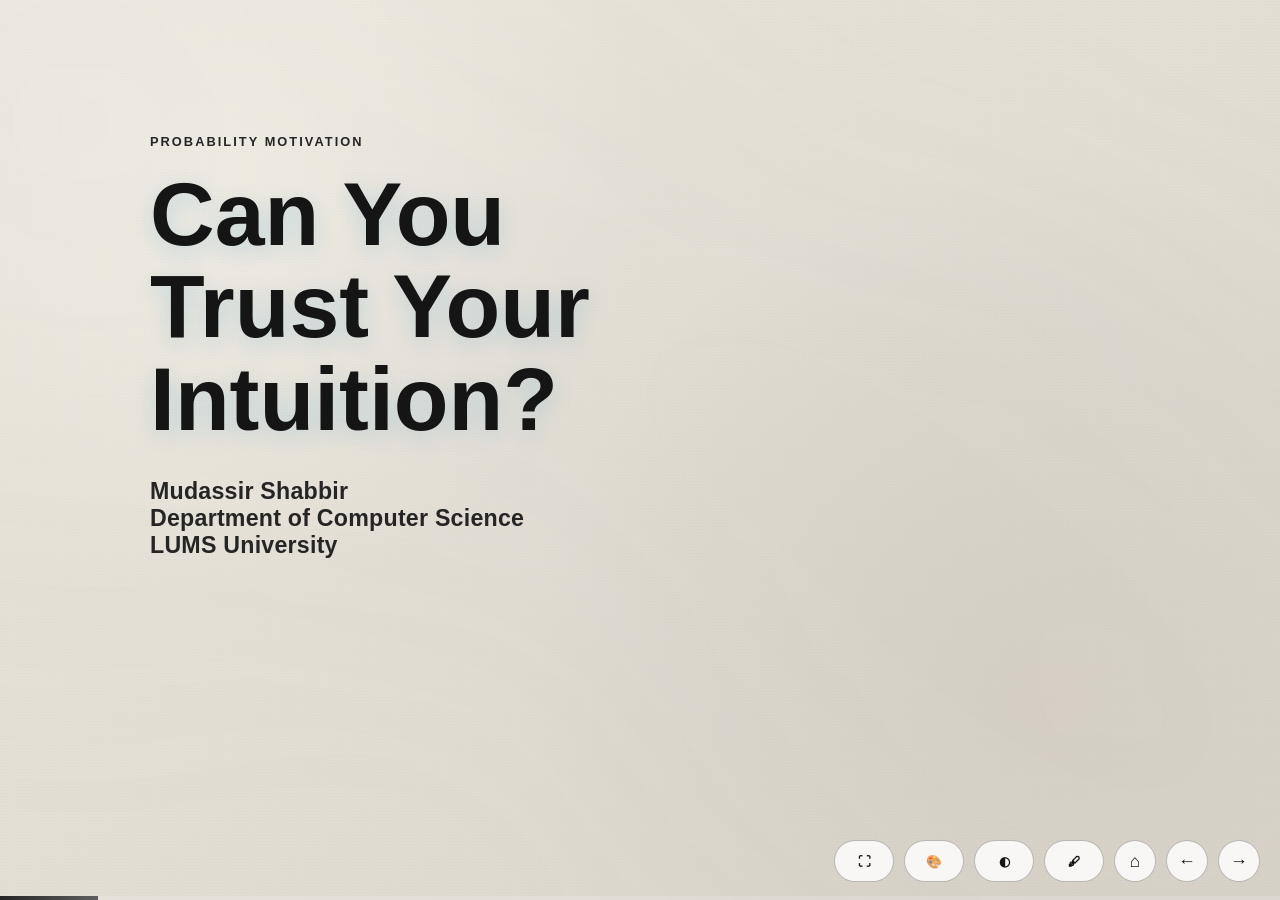
==== commit c94f7ce5: "add doodles" ====
--- a/index.html
+++ b/index.html
@@ -12,6 +12,7 @@
   <body>
     <div class="backdrop"></div>
     <div class="aurora"></div>
+    <div class="atelier-doodles" id="atelierDoodles" aria-hidden="true"></div>
     <div class="math-doodles" aria-hidden="true">
       <div class="doodle tr">
         e<sup>i&pi;</sup> + 1 = 0<br />
@@ -39,12 +40,13 @@
           <div class="full title-hero">
             <div class="kicker">Probability Motivation</div>
             <h1>Can You Trust Your Intuition?</h1>
-            <p class="hero-sub fragment fade-up">Our intuition is amazing...</p>
+            <!-- <p class="hero-sub fragment fade-up">Our intuition is amazing...</p>
             <p class="hero-sub fragment fade-up">
               ...until probability gets involved.
-            </p>
+            </p> -->
             <p class="hero-sub title-meta">
-              Mudassir Shabbir<br />LUMS University
+              Mudassir Shabbir<br />
+              Department of Computer Science<br />LUMS University
             </p>
           </div>
         </section>
@@ -151,11 +153,22 @@
         <section id="slide-trap">
           <div class="kicker">The Trap</div>
           <div class="trap">
-            <div class="fifty" id="fiftyText">50%</div>
+            <div class="fifty" id="fiftyText">
+              50%
+              <span class="mirror-cracks" aria-hidden="true">
+                <span class="crack c1"></span>
+                <span class="crack c2"></span>
+                <span class="crack c3"></span>
+                <span class="crack c4"></span>
+                <span class="crack c5"></span>
+              </span>
+            </div>
             <div class="prob-arrows" id="trapArrows">
               <div class="arrow-pill">Looks symmetric</div>
               <div class="arrow-pill">Feels 50-50</div>
-              <div class="arrow-pill">But information is asymmetric</div>
+              <div class="arrow-pill fragment fade-up" id="trapAsymmetry">
+                But information is asymmetric
+              </div>
             </div>
           </div>
         </section>
@@ -184,6 +197,39 @@
           </div>
           <button class="mini-btn" id="runFlow">Flow Probability</button>
           <button class="mini-btn alt" id="resetFlow">Reset</button>
+        </section>
+
+        <section id="slide-proof">
+          <div class="kicker">Proof</div>
+          <h2>Why Switching Is Better (Always)</h2>
+          <div class="proof-grid">
+            <div class="proof-card glass">
+              <div class="proof-title">Case Split by Your First Pick</div>
+              <div class="proof-line">Car picked first: probability = 1/3</div>
+              <div class="proof-line">
+                Car not picked first: probability = 2/3
+              </div>
+              <div class="proof-note">
+                Host always opens a goat door and never opens the car.
+              </div>
+            </div>
+            <div class="proof-card glass">
+              <div class="proof-title">Winning Rules</div>
+              <div class="proof-line">
+                If first pick is car: stay wins, switch loses.
+              </div>
+              <div class="proof-line">
+                If first pick is goat: stay loses, switch wins.
+              </div>
+              <div class="proof-eqn">
+                P(stay wins) = 1/3, P(switch wins) = 2/3
+              </div>
+            </div>
+          </div>
+          <p class="hero-sub proof-bottom fragment fade-up">
+            Switching wins exactly when your first pick was wrong, and that
+            happens 2 out of 3 times.
+          </p>
         </section>
 
         <section id="slide-five">
@@ -283,6 +329,9 @@
             Revisit the opening question: now you want to analyze before
             guessing.
           </div>
+          <div class="hero-sub">
+            Next up: conditional probability and Bayes' rule.
+          </div>
         </section>
       </div>
     </div>
@@ -294,7 +343,7 @@
         aria-label="Toggle full screen"
         title="Toggle full screen"
       >
-        FS
+        ⛶
       </button>
       <button
         class="deck-nav wide"
@@ -302,7 +351,26 @@
         aria-label="Theme options"
         title="Theme options"
       >
-        Theme
+        🎨
+      </button>
+      <button
+        class="deck-nav wide"
+        id="toggleInvertColors"
+        aria-label="Invert colors"
+        title="Invert colors"
+        aria-pressed="false"
+      >
+        ◐
+      </button>
+      <button
+        class="deck-nav wide"
+        id="toggleDoodles"
+        aria-label="Doodle settings"
+        title="Doodle settings"
+        aria-expanded="false"
+        aria-pressed="true"
+      >
+        🖋
       </button>
       <button
         class="deck-nav"
@@ -320,12 +388,49 @@
       </button>
     </div>
     <div class="theme-panel glass" id="themePanel" aria-label="Theme options">
+      <button class="theme-option" data-theme="atelier">
+        Atelier (Default)
+      </button>
       <button class="theme-option" data-theme="default">Deep Blue</button>
       <button class="theme-option" data-theme="sunset">Sunset</button>
       <button class="theme-option" data-theme="dawn">Dawn</button>
       <button class="theme-option" data-theme="paper">Paper</button>
       <button class="theme-option" data-theme="math">Math Ink</button>
     </div>
+    <div
+      class="doodle-panel glass"
+      id="doodlePanel"
+      aria-label="Doodle settings"
+    >
+      <label class="doodle-row" for="doodleEnabledSwitch">
+        <span>Doodles</span>
+        <input type="checkbox" id="doodleEnabledSwitch" checked />
+      </label>
+      <label class="doodle-row" for="doodleLightnessSlider">
+        <span>Lightness</span>
+        <span id="doodleLightnessValue">72%</span>
+      </label>
+      <input
+        type="range"
+        id="doodleLightnessSlider"
+        min="0"
+        max="145"
+        step="5"
+        value="72"
+      />
+      <label class="doodle-row" for="doodleSizeSlider">
+        <span>Size</span>
+        <span id="doodleSizeValue">100%</span>
+      </label>
+      <input
+        type="range"
+        id="doodleSizeSlider"
+        min="20"
+        max="200"
+        step="5"
+        value="100"
+      />
+    </div>
     <div class="deck-progress"><div id="deckProgressBar"></div></div>
 
     <script src="assets/js/core.js"></script>
--- a/assets/css/themes.css
+++ b/assets/css/themes.css
@@ -32,6 +32,11 @@
         font-family:
           "Avenir Next", "Segoe UI", "SF Pro Text", "Helvetica Neue", Arial,
           sans-serif;
+        transition: filter 220ms ease;
+      }
+
+      body.colors-inverted {
+        filter: invert(1) hue-rotate(180deg);
       }
 
       body[data-theme="sunset"] {
@@ -68,6 +73,63 @@
           radial-gradient(circle at 20% 10%, #1f4b7b 0%, transparent 40%),
           radial-gradient(circle at 85% 85%, #145268 0%, transparent 35%),
           linear-gradient(145deg, var(--bg2), var(--bg));
+      }
+
+      body[data-theme="atelier"] {
+        --bg: #d9d4ca;
+        --bg2: #ece8df;
+        --cyan: #252525;
+        --blue: #3f3f3f;
+        --mint: #5f5f5f;
+        --orange: #8b7b62;
+        --rose: #a03f3f;
+        --text: #151515;
+        --muted: #4f4f4f;
+        --glass: rgba(255, 255, 255, 0.6);
+        --glass-stroke: rgba(0, 0, 0, 0.16);
+        --title-contrast: #111111;
+        --note-contrast: #2d2d2d;
+        --heads-contrast: #2e2e2e;
+        --fifty-color: #111111;
+        --rapid-feed-color: #1e1e1e;
+        --nav-text: #151515;
+        --title-meta-color: #252525;
+        background:
+          radial-gradient(circle at 16% 18%, #f0ede4 0%, transparent 34%),
+          radial-gradient(circle at 82% 78%, #d6d0c6 0%, transparent 42%),
+          linear-gradient(145deg, var(--bg2), var(--bg));
+      }
+
+      body[data-theme="atelier"] .aurora {
+        opacity: 0.18;
+        filter: blur(65px) grayscale(1);
+      }
+
+      body[data-theme="atelier"] .backdrop {
+        opacity: 0.1;
+        background-image:
+          radial-gradient(rgba(20, 20, 20, 0.2) 0.55px, transparent 0.55px);
+      }
+
+      body[data-theme="atelier"] .glass {
+        box-shadow:
+          0 5px 18px rgba(22, 22, 22, 0.08),
+          inset 0 1px 0 rgba(255, 255, 255, 0.28);
+      }
+
+      body[data-theme="atelier"] .deck-nav {
+        color: var(--nav-text);
+        border-color: rgba(0, 0, 0, 0.26);
+        background: rgba(255, 255, 255, 0.82);
+      }
+
+      body[data-theme="atelier"] .theme-option {
+        border-color: rgba(0, 0, 0, 0.2);
+        background: rgba(255, 255, 255, 0.7);
+      }
+
+      body[data-theme="atelier"] .mini-btn {
+        color: #f5f5f5;
       }
 
       body[data-theme="paper"] {
@@ -193,6 +255,86 @@
         display: none;
       }
 
+      .atelier-doodles {
+        position: fixed;
+        inset: 0;
+        pointer-events: none;
+        z-index: 0;
+        display: none;
+      }
+
+      .atelier-doodle {
+        position: absolute;
+        --base-x: 0px;
+        --base-y: 0px;
+        transform: translate(var(--base-x), var(--base-y))
+          rotate(var(--tilt, 0deg));
+        max-width: min(36vw, 460px);
+        animation: atelierFloat 9s ease-in-out infinite;
+        animation-fill-mode: both;
+      }
+
+      .atelier-doodle-img {
+        display: block;
+        width: auto;
+        max-width: 100%;
+        max-height: min(26vh, 260px);
+        transform: scale(calc(var(--scale, 1) * var(--doodle-zoom, 1)));
+        transform-origin: center;
+        opacity: var(--doodle-opacity, 0.4);
+        filter: grayscale(1) contrast(1.03)
+          brightness(var(--doodle-brightness, 0.72));
+      }
+
+      .atelier-doodle.slot-tl {
+        top: 18px;
+        left: 20px;
+      }
+
+      .atelier-doodle.slot-tr {
+        top: 18px;
+        right: 22px;
+        text-align: right;
+      }
+
+      .atelier-doodle.slot-bl {
+        bottom: 22px;
+        left: 18px;
+      }
+
+      .atelier-doodle.slot-br {
+        bottom: 86px;
+        right: 18px;
+        text-align: right;
+      }
+
+      .atelier-doodle.slot-ml {
+        left: 10px;
+        top: 42%;
+      }
+
+      .atelier-doodle.slot-mr {
+        right: 10px;
+        top: 38%;
+        text-align: right;
+      }
+
+      .atelier-doodle.slot-tm {
+        left: 50%;
+        top: 10px;
+        --base-x: -50%;
+      }
+
+      .atelier-doodle.slot-bm {
+        left: 50%;
+        bottom: 72px;
+        --base-x: -50%;
+      }
+
+      body.doodles-enabled .atelier-doodles {
+        display: block;
+      }
+
       .math-doodles .doodle {
         position: absolute;
         font-family:
@@ -278,3 +420,13 @@
         }
       }
 
+      @keyframes atelierFloat {
+        0%,
+        100% {
+          transform: translate(var(--base-x), var(--base-y)) rotate(var(--tilt, 0deg));
+        }
+        50% {
+          transform: translate(calc(var(--base-x) + 1px), calc(var(--base-y) - 2px)) rotate(calc(var(--tilt, 0deg) + 0.3deg));
+        }
+      }
+
--- a/assets/css/components.css
+++ b/assets/css/components.css
@@ -201,31 +201,99 @@
         font-size: clamp(4rem, 18vw, 12rem);
         position: relative;
         color: var(--fifty-color);
+        display: inline-block;
       }
 
       .fifty.cracked::before,
       .fifty.cracked::after {
         content: "";
         position: absolute;
-        width: 125%;
-        left: -12%;
-        height: 3px;
+        width: 122%;
+        left: -11%;
+        height: 5px;
+        top: 50%;
+        border-radius: 999px;
         background: linear-gradient(
           90deg,
           transparent,
-          var(--rose),
+          rgba(255, 66, 66, 0.95),
           transparent
         );
+        box-shadow: 0 0 18px rgba(255, 66, 66, 0.6);
+        animation: crackStrike 320ms ease-out both;
       }
 
       .fifty.cracked::before {
-        top: 46%;
-        transform: rotate(-16deg);
+        transform: rotate(-18deg);
       }
 
       .fifty.cracked::after {
-        top: 53%;
-        transform: rotate(13deg);
+        transform: rotate(18deg);
+        animation-delay: 60ms;
+      }
+
+      .mirror-cracks {
+        position: absolute;
+        inset: 6% -6%;
+        pointer-events: none;
+        opacity: 0;
+        transition: opacity 180ms ease;
+      }
+
+      .fifty.cracked .mirror-cracks {
+        opacity: 1;
+      }
+
+      .mirror-cracks .crack {
+        position: absolute;
+        height: 2px;
+        transform-origin: left center;
+        background: linear-gradient(
+          90deg,
+          rgba(255, 210, 210, 0),
+          rgba(255, 210, 210, 0.9),
+          rgba(255, 210, 210, 0)
+        );
+        animation: crackGrow 260ms ease-out both;
+      }
+
+      .mirror-cracks .c1 {
+        width: 46%;
+        left: 8%;
+        top: 26%;
+        transform: rotate(11deg);
+      }
+
+      .mirror-cracks .c2 {
+        width: 40%;
+        right: 6%;
+        top: 32%;
+        transform: rotate(-17deg);
+        animation-delay: 40ms;
+      }
+
+      .mirror-cracks .c3 {
+        width: 56%;
+        left: 18%;
+        top: 50%;
+        transform: rotate(-6deg);
+        animation-delay: 70ms;
+      }
+
+      .mirror-cracks .c4 {
+        width: 35%;
+        left: 9%;
+        bottom: 24%;
+        transform: rotate(17deg);
+        animation-delay: 90ms;
+      }
+
+      .mirror-cracks .c5 {
+        width: 43%;
+        right: 10%;
+        bottom: 18%;
+        transform: rotate(-12deg);
+        animation-delay: 120ms;
       }
 
       .prob-arrows {
@@ -240,14 +308,8 @@
         border-radius: 999px;
         background: rgba(255, 255, 255, 0.08);
         border: 1px solid rgba(255, 255, 255, 0.25);
-        opacity: 0;
-        transform: translateY(8px);
-      }
-
-      .arrow-pill.reveal {
         opacity: 1;
         transform: translateY(0);
-        transition: all 440ms ease;
       }
 
       .flow-wrap {
@@ -308,6 +370,69 @@
         height: 67%;
       }
 
+      .proof-grid {
+        margin-top: 1rem;
+        display: grid;
+        grid-template-columns: 1fr 1fr;
+        gap: 1rem;
+      }
+
+      .proof-card {
+        padding: 1.1rem;
+      }
+
+      .proof-title {
+        color: var(--title-contrast);
+        font-weight: 700;
+        margin-bottom: 0.6rem;
+      }
+
+      .proof-line {
+        color: var(--text);
+        margin-top: 0.45rem;
+        font-size: clamp(1rem, 1.7vw, 1.28rem);
+      }
+
+      .proof-note {
+        margin-top: 0.8rem;
+        color: var(--muted);
+      }
+
+      .proof-eqn {
+        margin-top: 0.85rem;
+        padding: 0.7rem 0.85rem;
+        border-radius: 12px;
+        background: rgba(255, 255, 255, 0.08);
+        border: 1px solid rgba(255, 255, 255, 0.22);
+        color: var(--title-contrast);
+        font-weight: 700;
+        font-size: clamp(1.1rem, 2vw, 1.55rem);
+      }
+
+      .proof-bottom {
+        max-width: 46ch;
+      }
+
+      @keyframes crackStrike {
+        0% {
+          opacity: 0;
+          transform: scaleX(0.2);
+        }
+        100% {
+          opacity: 1;
+        }
+      }
+
+      @keyframes crackGrow {
+        0% {
+          opacity: 0;
+          transform: scaleX(0.15);
+        }
+        100% {
+          opacity: 1;
+        }
+      }
+
       .rapid-box {
         margin-top: 1.2rem;
         padding: 1.1rem;
@@ -505,6 +630,36 @@
         display: grid;
       }
 
+      .doodle-panel {
+        position: fixed;
+        right: 20px;
+        bottom: 70px;
+        z-index: 9;
+        padding: 0.65rem;
+        border-radius: 16px;
+        min-width: 210px;
+        display: none;
+        gap: 0.5rem;
+      }
+
+      .doodle-panel.open {
+        display: grid;
+      }
+
+      .doodle-row {
+        display: flex;
+        align-items: center;
+        justify-content: space-between;
+        gap: 0.7rem;
+        color: var(--text);
+        font-size: 0.9rem;
+      }
+
+      .doodle-panel input[type="range"] {
+        width: 100%;
+        accent-color: var(--cyan);
+      }
+
       .theme-option {
         border: 1px solid rgba(255, 255, 255, 0.32);
         border-radius: 10px;
@@ -576,6 +731,10 @@
           grid-template-columns: 1fr;
         }
 
+        .proof-grid {
+          grid-template-columns: 1fr;
+        }
+
         .paradox-grid {
           grid-template-columns: repeat(2, 1fr);
         }
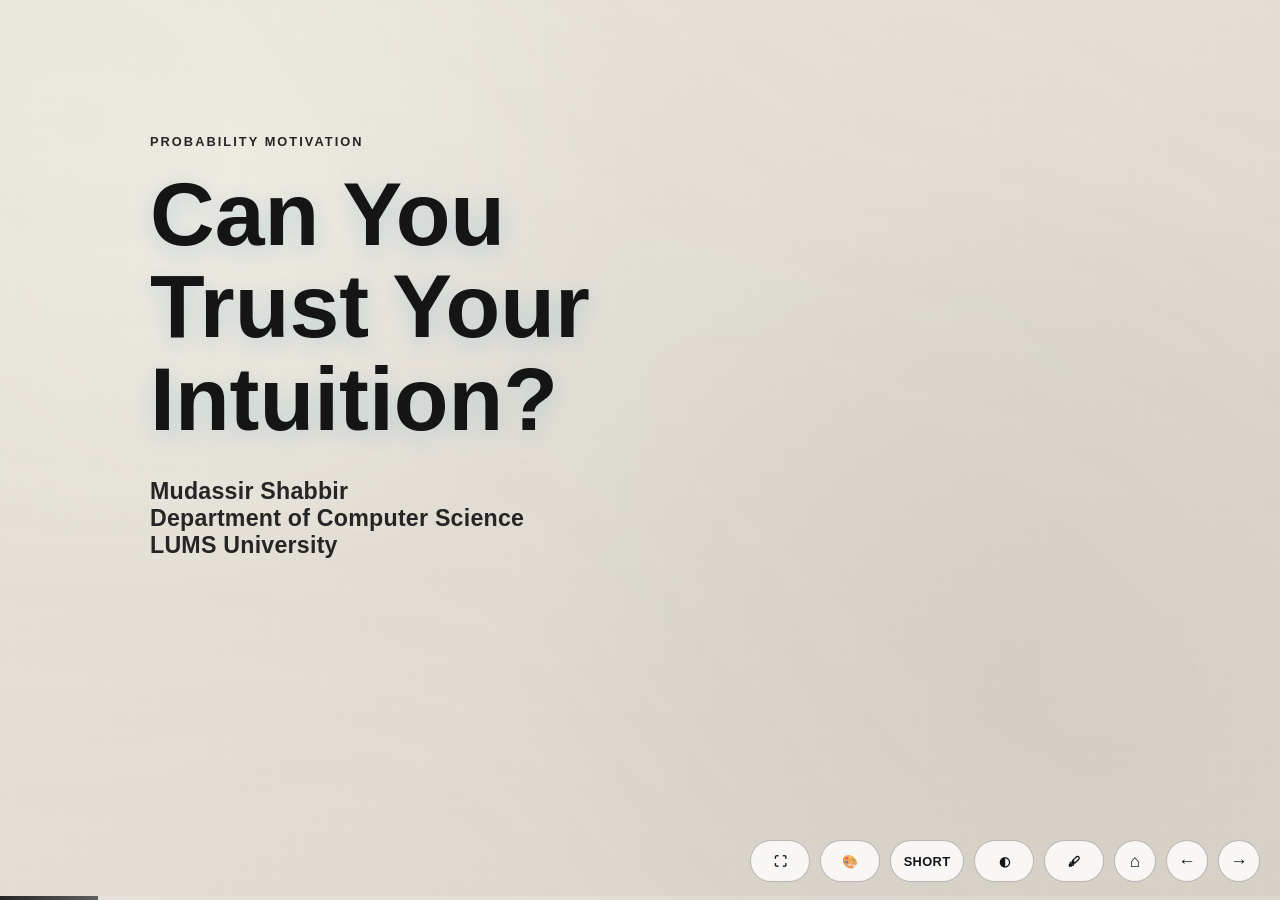
==== commit c4c20f36: "longer version" ====
--- a/index.html
+++ b/index.html
@@ -121,6 +121,86 @@
           </div>
         </section>
 
+        <section id="slide-medical-rigorous" class="long-only">
+          <div class="kicker">Long Lecture Module</div>
+          <h2>Medical Test: Base Rates and Bayes</h2>
+          <div class="proof-grid">
+            <div class="proof-card glass">
+              <div class="proof-title">Model Setup</div>
+              <div class="proof-line">Assume prevalence P(D) = 1%.</div>
+              <div class="proof-line">Sensitivity P(+|D) = 99%.</div>
+              <div class="proof-line">False-positive rate P(+|~D) = 5%.</div>
+              <div class="proof-note">
+                Compute P(D|+) with Bayes, not intuition.
+              </div>
+            </div>
+            <div class="proof-card glass">
+              <div class="proof-title">Bayes Calculation</div>
+              <div class="proof-line">
+                P(+) = 0.99(0.01) + 0.05(0.99) = 0.0594
+              </div>
+              <div class="proof-line">P(D|+) = 0.99(0.01) / 0.0594</div>
+              <div class="proof-eqn">P(D|+) = 1/6 = 16.7%</div>
+            </div>
+          </div>
+          <p class="hero-sub proof-bottom">
+            Even with a strong test, rare events can dominate the denominator.
+          </p>
+        </section>
+
+        <section id="slide-coin-rigorous" class="long-only">
+          <div class="kicker">Long Lecture Module</div>
+          <h2>Coin Streaks: Independence, Not Memory</h2>
+          <div class="sim-panel">
+            <div class="glass" style="padding: 1rem">
+              <div class="proof-title">Key Fact</div>
+              <p class="tiny">
+                For a fair coin, each toss is independent: P(T next | HHHHHH) =
+                P(T next) = 1/2.
+              </p>
+              <p class="tiny">
+                Independence means past outcomes do not alter future bias.
+              </p>
+            </div>
+            <div class="glass" style="padding: 1rem">
+              <div class="proof-title">Where Intuition Fails</div>
+              <p class="tiny">
+                Humans expect local balancing in short windows. Probability
+                guarantees balancing only in long-run frequencies.
+              </p>
+              <p class="tiny">
+                Streaks are not evidence of correction; they are natural
+                patterns in randomness.
+              </p>
+            </div>
+          </div>
+        </section>
+
+        <section id="slide-birthday-rigorous" class="long-only">
+          <div class="kicker">Long Lecture Module</div>
+          <h2>Birthday Collision: Exact Probability</h2>
+          <div class="proof-grid">
+            <div class="proof-card glass">
+              <div class="proof-title">Complement Strategy</div>
+              <div class="proof-line">P(match) = 1 - P(no match)</div>
+              <div class="proof-line">
+                P(no match for n people) = prod(k=0 to n-1) (365-k)/365
+              </div>
+              <div class="proof-note">
+                Computing the complement is easier than direct counting.
+              </div>
+            </div>
+            <div class="proof-card glass">
+              <div class="proof-title">For n = 60</div>
+              <div class="proof-line">P(no match) approx 0.006</div>
+              <div class="proof-eqn">P(match) approx 0.994</div>
+              <div class="proof-line">
+                So a shared birthday is extremely likely.
+              </div>
+            </div>
+          </div>
+        </section>
+
         <section id="slide-doors">
           <div class="kicker">Monty Hall</div>
           <h2>Pick One Door</h2>
@@ -230,6 +310,58 @@
             Switching wins exactly when your first pick was wrong, and that
             happens 2 out of 3 times.
           </p>
+        </section>
+
+        <section id="slide-monty-axioms" class="long-only">
+          <div class="kicker">Long Lecture Module</div>
+          <h2>Monty Hall Assumptions (Rigorous Form)</h2>
+          <div class="sim-panel">
+            <div class="glass" style="padding: 1rem">
+              <div class="proof-title">Axioms</div>
+              <p class="tiny">1) Car location is uniformly random.</p>
+              <p class="tiny">2) Player picks one door.</p>
+              <p class="tiny">3) Host knows car location.</p>
+              <p class="tiny">
+                4) Host always opens a goat door not picked by player.
+              </p>
+              <p class="tiny">5) Host always offers switch.</p>
+            </div>
+            <div class="glass" style="padding: 1rem">
+              <div class="proof-title">Why Assumptions Matter</div>
+              <p class="tiny">
+                If host behavior changes (sometimes opens randomly or does not
+                always offer switch), posterior probabilities change.
+              </p>
+              <p class="tiny">
+                The famous 2/3 result is model-dependent and therefore testable.
+              </p>
+            </div>
+          </div>
+        </section>
+
+        <section id="slide-monty-bayes" class="long-only">
+          <div class="kicker">Long Lecture Module</div>
+          <h2>Monty Hall via Bayes Rule</h2>
+          <div class="proof-grid">
+            <div class="proof-card glass">
+              <div class="proof-title">Notation</div>
+              <div class="proof-line">C_i: car behind door i.</div>
+              <div class="proof-line">H_j: host opens door j.</div>
+              <div class="proof-line">Assume player picked door 1.</div>
+            </div>
+            <div class="proof-card glass">
+              <div class="proof-title">Posterior Comparison</div>
+              <div class="proof-line">
+                P(C_1|H_3) prop P(H_3|C_1)P(C_1) = (1/2)(1/3)
+              </div>
+              <div class="proof-line">
+                P(C_2|H_3) prop P(H_3|C_2)P(C_2) = (1)(1/3)
+              </div>
+              <div class="proof-eqn">
+                Normalize: P(C_1|H_3)=1/3, P(C_2|H_3)=2/3
+              </div>
+            </div>
+          </div>
         </section>
 
         <section id="slide-five">
@@ -317,6 +449,120 @@
           </div>
         </section>
 
+        <section id="slide-birthday-paradox-detail" class="long-only">
+          <div class="kicker">Long Lecture Module</div>
+          <h2>Birthday Paradox: Why It Grows Fast</h2>
+          <div class="glass" style="padding: 1rem">
+            <p class="tiny">
+              Number of pairs among n people is n(n-1)/2, so comparisons scale
+              quadratically.
+            </p>
+            <p class="tiny">Around n = 23, P(match) already exceeds 50%.</p>
+            <p class="tiny">
+              The paradox is not about strange probability; it is about hidden
+              combinatorial growth.
+            </p>
+          </div>
+        </section>
+
+        <section id="slide-gambler-detail" class="long-only">
+          <div class="kicker">Long Lecture Module</div>
+          <h2>Gambler's Fallacy: A Formal Contrast</h2>
+          <div class="proof-grid">
+            <div class="proof-card glass">
+              <div class="proof-title">False Claim</div>
+              <div class="proof-line">"After many heads, tails is due."</div>
+              <div class="proof-note">
+                This assumes negative dependence that is absent.
+              </div>
+            </div>
+            <div class="proof-card glass">
+              <div class="proof-title">Correct Claim</div>
+              <div class="proof-line">
+                For IID tosses: P(T next | history) = 1/2.
+              </div>
+              <div class="proof-line">
+                History changes surprise, not probability.
+              </div>
+            </div>
+          </div>
+        </section>
+
+        <section id="slide-boygirl-detail" class="long-only">
+          <div class="kicker">Long Lecture Module</div>
+          <h2>Boy or Girl Paradox: Information Granularity</h2>
+          <div class="sim-panel">
+            <div class="glass" style="padding: 1rem">
+              <div class="proof-title">Statement A</div>
+              <p class="tiny">"At least one child is a boy."</p>
+              <p class="tiny">
+                Possible ordered families: BB, BG, GB -> P(BB)=1/3.
+              </p>
+            </div>
+            <div class="glass" style="padding: 1rem">
+              <div class="proof-title">Statement B</div>
+              <p class="tiny">"The older child is a boy."</p>
+              <p class="tiny">Possible: BB, BG -> P(BB)=1/2.</p>
+              <p class="tiny">Different condition, different sample space.</p>
+            </div>
+          </div>
+        </section>
+
+        <section id="slide-card-detail" class="long-only">
+          <div class="kicker">Long Lecture Module</div>
+          <h2>Card Conditioning: Same Data, Different Query</h2>
+          <div class="glass" style="padding: 1rem">
+            <p class="tiny">
+              Example deck query: from a two-card hand, given one card is an
+              Ace, what is P(both are Aces)?
+            </p>
+            <p class="tiny">
+              Condition descriptions such as "this specific shown card is an
+              Ace" vs "at least one Ace exists" induce different posteriors.
+            </p>
+            <p class="tiny">
+              Lesson: condition statements are operators on sample spaces.
+            </p>
+          </div>
+        </section>
+
+        <section id="slide-simpson-detail" class="long-only">
+          <div class="kicker">Long Lecture Module</div>
+          <h2>Simpson's Paradox: Aggregates Can Reverse</h2>
+          <div class="proof-grid">
+            <div class="proof-card glass">
+              <div class="proof-title">Within Groups</div>
+              <div class="proof-line">
+                Treatment A can outperform B in every subgroup.
+              </div>
+            </div>
+            <div class="proof-card glass">
+              <div class="proof-title">After Aggregation</div>
+              <div class="proof-line">
+                Overall rates can reverse due to different weights.
+              </div>
+              <div class="proof-note">
+                Always inspect confounders before making causal claims.
+              </div>
+            </div>
+          </div>
+        </section>
+
+        <section id="slide-long-recap" class="long-only">
+          <div class="kicker">60-Minute Recap</div>
+          <h2>Unified Principle</h2>
+          <div class="quote">
+            Probability errors are usually sample-space errors.
+          </div>
+          <div class="welcome">
+            Define events carefully. Condition precisely. Verify numerically.
+          </div>
+          <div class="revisit">
+            Intuition is useful for ideas; mathematics is required for
+            calibration.
+          </div>
+        </section>
+
         <section>
           <div class="kicker">Closing</div>
           <h2>Why Study Probability?</h2>
@@ -352,6 +598,15 @@
         title="Theme options"
       >
         🎨
+      </button>
+      <button
+        class="deck-nav wide mode-toggle"
+        id="toggleDeckMode"
+        aria-label="Switch lecture length"
+        title="Switch lecture length"
+        aria-pressed="false"
+      >
+        SHORT
       </button>
       <button
         class="deck-nav wide"
--- a/assets/css/components.css
+++ b/assets/css/components.css
@@ -696,6 +696,15 @@
         font-weight: 700;
       }
 
+      .deck-nav.mode-toggle {
+        min-width: 74px;
+        letter-spacing: 0.03em;
+      }
+
+      .mode-hidden {
+        display: none !important;
+      }
+
       .deck-progress {
         position: fixed;
         left: 0;
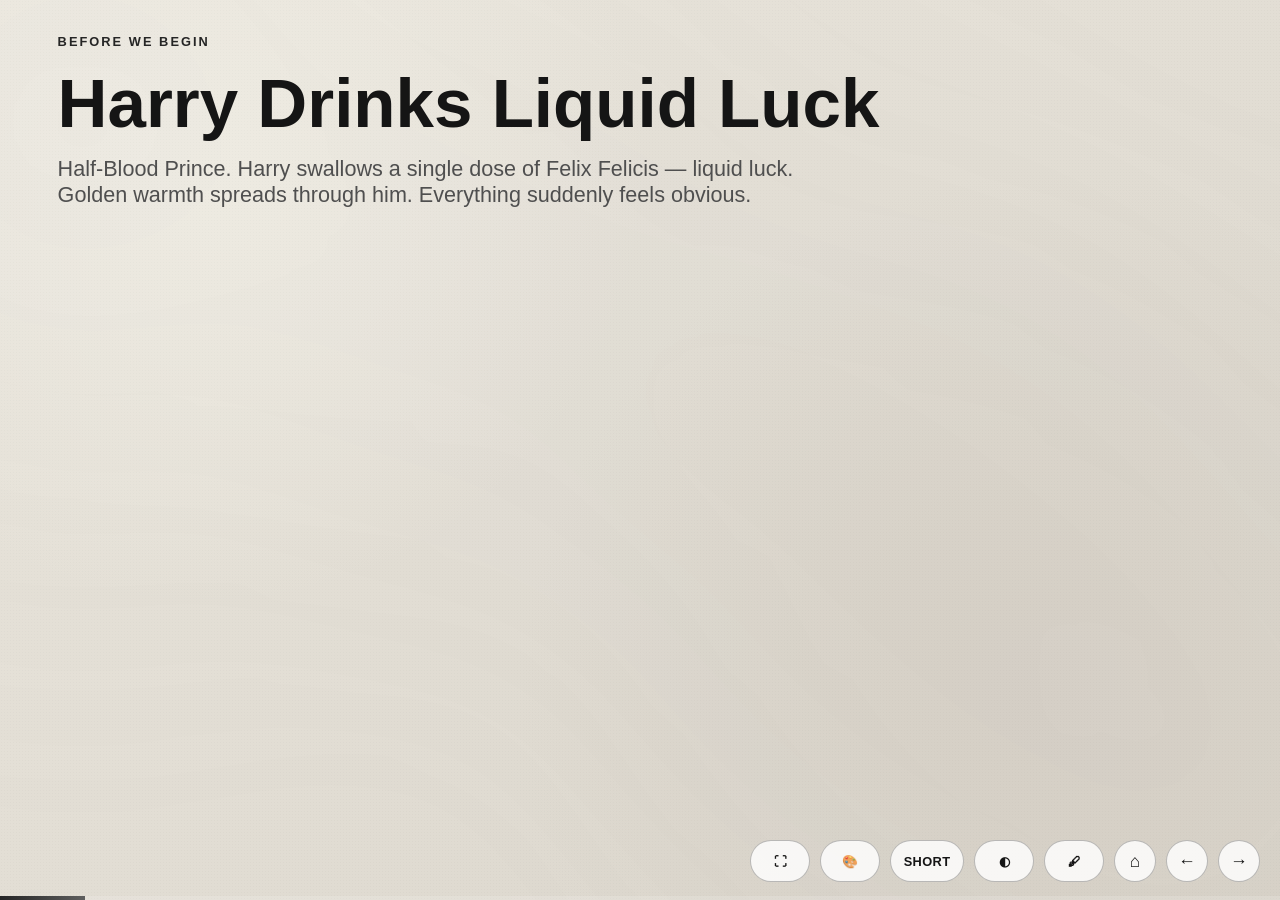
==== commit 447ee37f: "slughorn" ====
--- a/index.html
+++ b/index.html
@@ -36,14 +36,89 @@
 
     <div class="reveal">
       <div class="slides">
+        <section id="slide-liquid-luck">
+          <div class="kicker">Before We Begin</div>
+          <h2>Harry Drinks Liquid Luck</h2>
+          <p class="story-lede">
+            Half-Blood Prince. Harry swallows a single dose of Felix Felicis
+            &mdash; liquid luck. Golden warmth spreads through him. Everything
+            suddenly feels obvious.
+          </p>
+          <div class="story-stage">
+            <div class="story-beat glass fragment fade-up">
+              <div class="story-portrait">
+                <img src="harry.jpeg" alt="Harry Potter" class="face-top" />
+              </div>
+              <div class="story-text">
+                <div class="story-name">Harry</div>
+                <div class="story-line">"I need to go to Hagrid's."</div>
+              </div>
+            </div>
+            <div class="story-beat glass fragment fade-up">
+              <div class="story-portrait">
+                <img
+                  src="hermoine.jpeg"
+                  alt="Hermione Granger"
+                  class="face-top"
+                />
+              </div>
+              <div class="story-text">
+                <div class="story-name">Hermione</div>
+                <div class="story-line">
+                  "No. It has to be Slughorn &mdash; that's the whole point."
+                </div>
+              </div>
+            </div>
+            <div class="story-beat glass fragment fade-up">
+              <div class="story-portrait">
+                <img src="harry.jpeg" alt="Harry Potter" class="face-top" />
+              </div>
+              <div class="story-text">
+                <div class="story-name">Harry</div>
+                <div class="story-line">
+                  "I just&hellip; have a good feeling about it."
+                </div>
+              </div>
+            </div>
+            <div class="story-beat reveal-beat glass fragment fade-up">
+              <div class="story-dual">
+                <div class="story-portrait">
+                  <img src="hagrid.jpeg" alt="Hagrid" class="face-top" />
+                </div>
+                <div class="story-portrait">
+                  <img src="slughorn.jpeg" alt="Slughorn" />
+                </div>
+              </div>
+              <div class="story-text">
+                <div class="story-name">What Actually Happens</div>
+                <div class="story-line">
+                  He goes to Hagrid's anyway &mdash; and Slughorn is already
+                  there.
+                </div>
+              </div>
+            </div>
+          </div>
+        </section>
+
+        <section id="slide-liquid-luck-punch">
+          <div class="kicker">The Catch</div>
+          <h2>Harry Was Never Guessing</h2>
+          <div class="quote">
+            Felix Felicis didn't give Harry a feeling.<br />
+            It gave Harry a
+            <em>correct</em> feeling &mdash; chemically guaranteed.
+          </div>
+          <div class="welcome">We don't get that potion.</div>
+          <div class="revisit">
+            Every day, we feel like we've just taken a swig of liquid luck.
+          </div>
+          <p class="hero-sub">Most of the time, we haven't.</p>
+        </section>
+
         <section>
           <div class="full title-hero">
-            <div class="kicker">Probability Motivation</div>
+            <div class="kicker">The Monty Hall Problem!</div>
             <h1>Can You Trust Your Intuition?</h1>
-            <!-- <p class="hero-sub fragment fade-up">Our intuition is amazing...</p>
-            <p class="hero-sub fragment fade-up">
-              ...until probability gets involved.
-            </p> -->
             <p class="hero-sub title-meta">
               Mudassir Shabbir<br />
               Department of Computer Science<br />LUMS University
--- a/assets/css/components.css
+++ b/assets/css/components.css
@@ -722,6 +722,72 @@
         transition: width 320ms ease;
       }
 
+      .story-lede {
+        margin-top: 1rem;
+        color: var(--muted);
+        font-size: clamp(1.05rem, 2vw, 1.35rem);
+        max-width: 62ch;
+      }
+
+      .story-stage {
+        margin-top: 1.5rem;
+        display: grid;
+        gap: 0.85rem;
+      }
+
+      .story-beat {
+        display: flex;
+        align-items: center;
+        gap: 1rem;
+        padding: 0.85rem 1.1rem;
+        border-radius: 18px;
+      }
+
+      .story-portrait {
+        width: 64px;
+        height: 64px;
+        border-radius: 50%;
+        overflow: hidden;
+        flex: none;
+        border: 2px solid rgba(255, 255, 255, 0.35);
+      }
+
+      .story-portrait img {
+        width: 100%;
+        height: 100%;
+        object-fit: cover;
+        display: block;
+      }
+
+      .story-portrait img.face-top {
+        object-position: 50% 0%;
+      }
+
+      .story-dual {
+        display: flex;
+        flex: none;
+        gap: 0.4rem;
+      }
+
+      .story-name {
+        color: var(--title-contrast);
+        font-weight: 700;
+        font-size: 0.8rem;
+        letter-spacing: 0.03em;
+        text-transform: uppercase;
+      }
+
+      .story-line {
+        margin-top: 0.2rem;
+        color: var(--text);
+        font-size: clamp(1.05rem, 2vw, 1.4rem);
+        line-height: 1.32;
+      }
+
+      .story-beat.reveal-beat {
+        border: 1px solid rgba(77, 228, 196, 0.4);
+      }
+
       @media (max-width: 980px) {
         .examples-grid {
           grid-template-columns: 1fr;
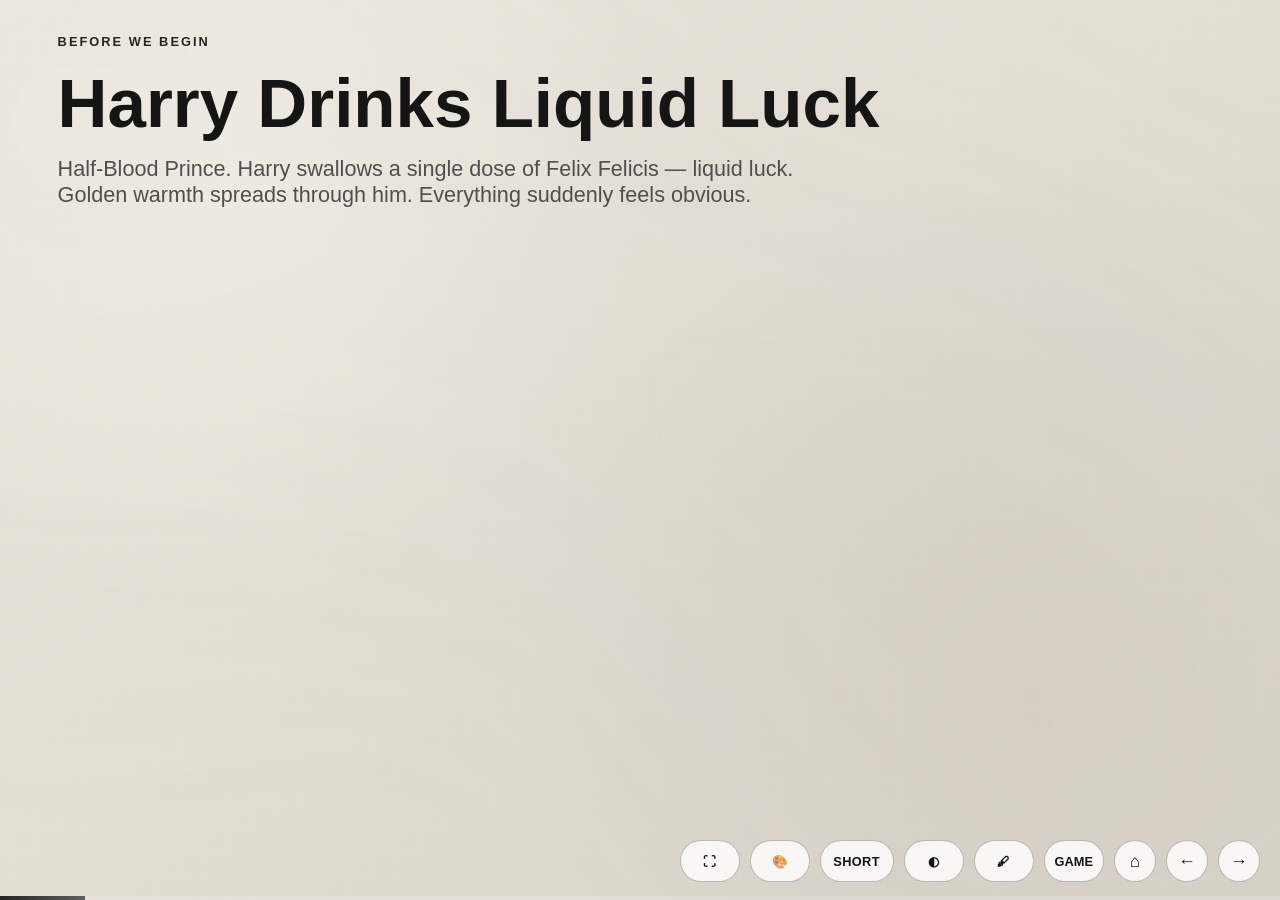
==== commit adbb01da: "future addition" ====
--- a/index.html
+++ b/index.html
@@ -701,6 +701,14 @@
         aria-pressed="true"
       >
         🖋
+      </button>
+      <button
+        class="deck-nav wide"
+        id="goMontyHall"
+        aria-label="Open Monty Hall game"
+        title="Game"
+      >
+        GAME
       </button>
       <button
         class="deck-nav"
--- a/assets/css/themes.css
+++ b/assets/css/themes.css
@@ -209,6 +209,70 @@
         color: #f8f8f8;
       }
 
+      body[data-theme="spacetime"] {
+        --bg: #060917;
+        --bg2: #02040d;
+        --cyan: #8bd6ff;
+        --blue: #5aa9ff;
+        --mint: #70f0e0;
+        --orange: #ffd27d;
+        --rose: #ff9dc0;
+        --text: #e7f2ff;
+        --muted: #9db3d4;
+        --glass: rgba(180, 210, 255, 0.1);
+        --glass-stroke: rgba(173, 214, 255, 0.3);
+        --title-contrast: #f2f7ff;
+        --note-contrast: #b9ccec;
+        --heads-contrast: #ffe0a3;
+        --fifty-color: #f0f7ff;
+        --rapid-feed-color: #dceeff;
+        --nav-text: #ecf4ff;
+        --title-meta-color: #d5e6ff;
+        background:
+          radial-gradient(circle at 18% 14%, rgba(89, 149, 255, 0.22) 0%, transparent 42%),
+          radial-gradient(circle at 80% 26%, rgba(95, 233, 255, 0.2) 0%, transparent 40%),
+          radial-gradient(circle at 55% 82%, rgba(157, 116, 255, 0.22) 0%, transparent 46%),
+          linear-gradient(155deg, var(--bg2), var(--bg));
+      }
+
+      body[data-theme="spacetime"] .backdrop {
+        opacity: 0.18;
+        background-image:
+          radial-gradient(rgba(209, 229, 255, 0.6) 0.7px, transparent 0.7px),
+          radial-gradient(rgba(155, 204, 255, 0.28) 0.5px, transparent 0.5px);
+        background-size:
+          4px 4px,
+          9px 9px;
+        background-position:
+          0 0,
+          2px 1px;
+      }
+
+      body[data-theme="spacetime"] .aurora {
+        filter: blur(58px);
+        background:
+          radial-gradient(circle at 16% 30%, rgba(100, 160, 255, 0.33), transparent 48%),
+          radial-gradient(circle at 84% 70%, rgba(81, 231, 244, 0.28), transparent 44%),
+          radial-gradient(circle at 48% 52%, rgba(162, 122, 255, 0.26), transparent 52%);
+      }
+
+      body[data-theme="spacetime"] .deck-nav {
+        border-color: rgba(184, 216, 255, 0.4);
+        background: rgba(117, 162, 228, 0.24);
+        color: var(--nav-text);
+      }
+
+      body[data-theme="spacetime"] .theme-option {
+        border-color: rgba(190, 223, 255, 0.36);
+        background: rgba(123, 165, 229, 0.2);
+      }
+
+      body[data-theme="spacetime"] .glass {
+        box-shadow:
+          0 12px 34px rgba(5, 12, 35, 0.38),
+          inset 0 1px 0 rgba(226, 239, 255, 0.16);
+      }
+
       .backdrop {
         position: fixed;
         inset: 0;
--- a/assets/css/components.css
+++ b/assets/css/components.css
@@ -813,3 +813,357 @@
         .paradox-grid {
           grid-template-columns: repeat(2, 1fr);
         }
+      }
+
+      /* Harari deck additions */
+
+      .icon-avatar {
+        width: 84px;
+        height: 84px;
+        border-radius: 50%;
+        display: grid;
+        place-items: center;
+        font-size: 2.3rem;
+        flex: none;
+        border: 2px solid rgba(255, 255, 255, 0.28);
+        box-shadow: 0 10px 26px rgba(0, 0, 0, 0.2);
+      }
+
+      .icon-avatar.md {
+        width: 60px;
+        height: 60px;
+        font-size: 1.55rem;
+      }
+
+      .icon-avatar.sm {
+        width: 46px;
+        height: 46px;
+        font-size: 1.2rem;
+        border-width: 1.5px;
+      }
+
+      .icon-avatar.snap-health {
+        background: linear-gradient(
+          150deg,
+          rgba(77, 228, 196, 0.92),
+          rgba(21, 110, 92, 0.85)
+        );
+      }
+
+      .icon-avatar.snap-machine {
+        background: linear-gradient(
+          150deg,
+          rgba(96, 165, 250, 0.92),
+          rgba(29, 78, 161, 0.85)
+        );
+      }
+
+      .icon-avatar.snap-jobs {
+        background: linear-gradient(
+          150deg,
+          rgba(255, 180, 84, 0.95),
+          rgba(173, 97, 27, 0.85)
+        );
+      }
+
+      .icon-avatar.snap-data {
+        background: linear-gradient(
+          150deg,
+          rgba(255, 122, 138, 0.95),
+          rgba(173, 43, 61, 0.85)
+        );
+      }
+
+      .icon-avatar.neutral {
+        background: linear-gradient(
+          150deg,
+          rgba(255, 255, 255, 0.24),
+          rgba(255, 255, 255, 0.06)
+        );
+      }
+
+      .snapshot-head {
+        display: flex;
+        align-items: center;
+        gap: 1.1rem;
+        margin-top: 0.5rem;
+      }
+
+      .snapshot-head h2 {
+        margin: 0;
+      }
+
+      .option-grid {
+        margin-top: 1.1rem;
+        display: grid;
+        grid-template-columns: repeat(auto-fit, minmax(150px, 1fr));
+        gap: 0.9rem;
+      }
+
+      .option-card {
+        padding: 1rem 0.8rem;
+        border-radius: 16px;
+        text-align: center;
+        display: flex;
+        flex-direction: column;
+        align-items: center;
+        gap: 0.55rem;
+      }
+
+      .option-label {
+        color: var(--text);
+        font-weight: 600;
+        font-size: 0.95rem;
+      }
+
+      .chain-row {
+        display: flex;
+        flex-wrap: wrap;
+        align-items: center;
+        gap: 0.5rem 0.35rem;
+        margin-top: 1.2rem;
+      }
+
+      .chain-node {
+        display: flex;
+        flex-direction: column;
+        align-items: center;
+        gap: 0.4rem;
+        width: 96px;
+        text-align: center;
+      }
+
+      .chain-node-label {
+        font-size: 0.75rem;
+        color: var(--muted);
+        line-height: 1.25;
+      }
+
+      .chain-arrow {
+        font-size: 1.3rem;
+        color: var(--muted);
+        flex: none;
+      }
+
+      .app-badge-row {
+        display: flex;
+        flex-wrap: wrap;
+        gap: 1.1rem;
+        margin-top: 1.1rem;
+      }
+
+      .app-badge {
+        display: flex;
+        flex-direction: column;
+        align-items: center;
+        gap: 0.4rem;
+        width: 76px;
+        text-align: center;
+      }
+
+      .app-badge span {
+        font-size: 0.75rem;
+        color: var(--muted);
+      }
+
+      .reveal-pill {
+        display: inline-block;
+        margin: 0.5rem 0.5rem 0 0;
+        padding: 0.45rem 0.85rem;
+        border-radius: 999px;
+        font-weight: 600;
+        font-size: 0.88rem;
+        background: rgba(255, 255, 255, 0.08);
+        border: 1px solid rgba(255, 255, 255, 0.26);
+        color: var(--title-contrast);
+      }
+
+      /* Evolving-human motif (recurring figure) */
+
+      .motif-slide {
+        display: flex;
+        gap: 2rem;
+        align-items: center;
+        margin-top: 1rem;
+      }
+
+      .motif-content {
+        flex: 1;
+        min-width: 0;
+      }
+
+      .motif-side {
+        flex: none;
+      }
+
+      .evo-wrap {
+        position: relative;
+        width: 240px;
+        height: 300px;
+      }
+
+      .evo-wrap.scale-featured {
+        transform: scale(1.15);
+        transform-origin: center center;
+      }
+
+      .evo-head {
+        position: absolute;
+        top: 20px;
+        left: 50%;
+        transform: translateX(-50%);
+        width: 64px;
+        height: 64px;
+        border-radius: 50%;
+        background: linear-gradient(
+          150deg,
+          rgba(96, 165, 250, 0.92),
+          rgba(29, 78, 161, 0.85)
+        );
+        border: 2px solid rgba(255, 255, 255, 0.3);
+        box-shadow: 0 10px 22px rgba(0, 0, 0, 0.22);
+      }
+
+      .evo-body {
+        position: absolute;
+        top: 78px;
+        left: 50%;
+        transform: translateX(-50%);
+        width: 140px;
+        height: 170px;
+        border-radius: 70px 70px 20px 20px / 90px 90px 20px 20px;
+        background: linear-gradient(
+          160deg,
+          rgba(96, 165, 250, 0.55),
+          rgba(29, 78, 161, 0.55)
+        );
+        border: 2px solid rgba(255, 255, 255, 0.22);
+        box-shadow: 0 12px 26px rgba(0, 0, 0, 0.2);
+      }
+
+      .evo-badge {
+        position: absolute;
+      }
+
+      .evo-line {
+        position: absolute;
+        height: 2px;
+        background: rgba(126, 196, 255, 0.65);
+        transform-origin: 0 0;
+      }
+
+      .evo-choice-pill {
+        position: absolute;
+        left: 50%;
+        transform: translateX(-50%);
+      }
+
+      .big-question {
+        margin-top: 1.3rem;
+        font-family:
+          "Avenir Next", "Segoe UI", "SF Pro Display", "Helvetica Neue", Arial,
+          sans-serif;
+        font-weight: 700;
+        font-size: clamp(2.6rem, 8vw, 5.2rem);
+        color: var(--title-contrast);
+      }
+
+      /* Reference photography */
+
+      .photo-frame {
+        border-radius: 18px;
+        overflow: hidden;
+        border: 1px solid var(--glass-stroke);
+        box-shadow: 0 14px 30px rgba(0, 0, 0, 0.28);
+        background: rgba(255, 255, 255, 0.04);
+      }
+
+      .photo-frame img {
+        display: block;
+        width: 100%;
+        height: 100%;
+        object-fit: cover;
+      }
+
+      .photo-frame.side {
+        width: 220px;
+        height: 220px;
+        flex: none;
+      }
+
+      .photo-frame.banner {
+        width: 100%;
+        height: 200px;
+        margin-top: 0.9rem;
+      }
+
+      .photo-frame.thumb {
+        width: 128px;
+        height: 128px;
+      }
+
+      .photo-caption {
+        margin-top: 0.5rem;
+        font-size: 0.72rem;
+        color: var(--muted);
+        text-align: center;
+      }
+
+      .photo-side {
+        display: flex;
+        flex-direction: column;
+        align-items: center;
+      }
+
+      .photo-side .photo-caption {
+        max-width: 220px;
+      }
+
+      .photo-row {
+        display: flex;
+        gap: 0.9rem;
+        flex-wrap: wrap;
+        margin-top: 1rem;
+      }
+
+      .photo-col {
+        display: flex;
+        flex-direction: column;
+        align-items: center;
+        gap: 0.4rem;
+      }
+
+      .photo-col .photo-caption {
+        max-width: 128px;
+      }
+
+      @media (max-width: 980px) {
+        .snapshot-head {
+          gap: 0.8rem;
+        }
+
+        .icon-avatar {
+          width: 60px;
+          height: 60px;
+          font-size: 1.6rem;
+        }
+
+        .motif-slide {
+          flex-direction: column;
+        }
+
+        .evo-wrap,
+        .evo-wrap.scale-featured {
+          transform: scale(0.78);
+          transform-origin: top center;
+        }
+
+        .photo-frame.side {
+          width: 100%;
+          height: 160px;
+        }
+
+        .photo-frame.banner {
+          height: 140px;
+        }
+      }
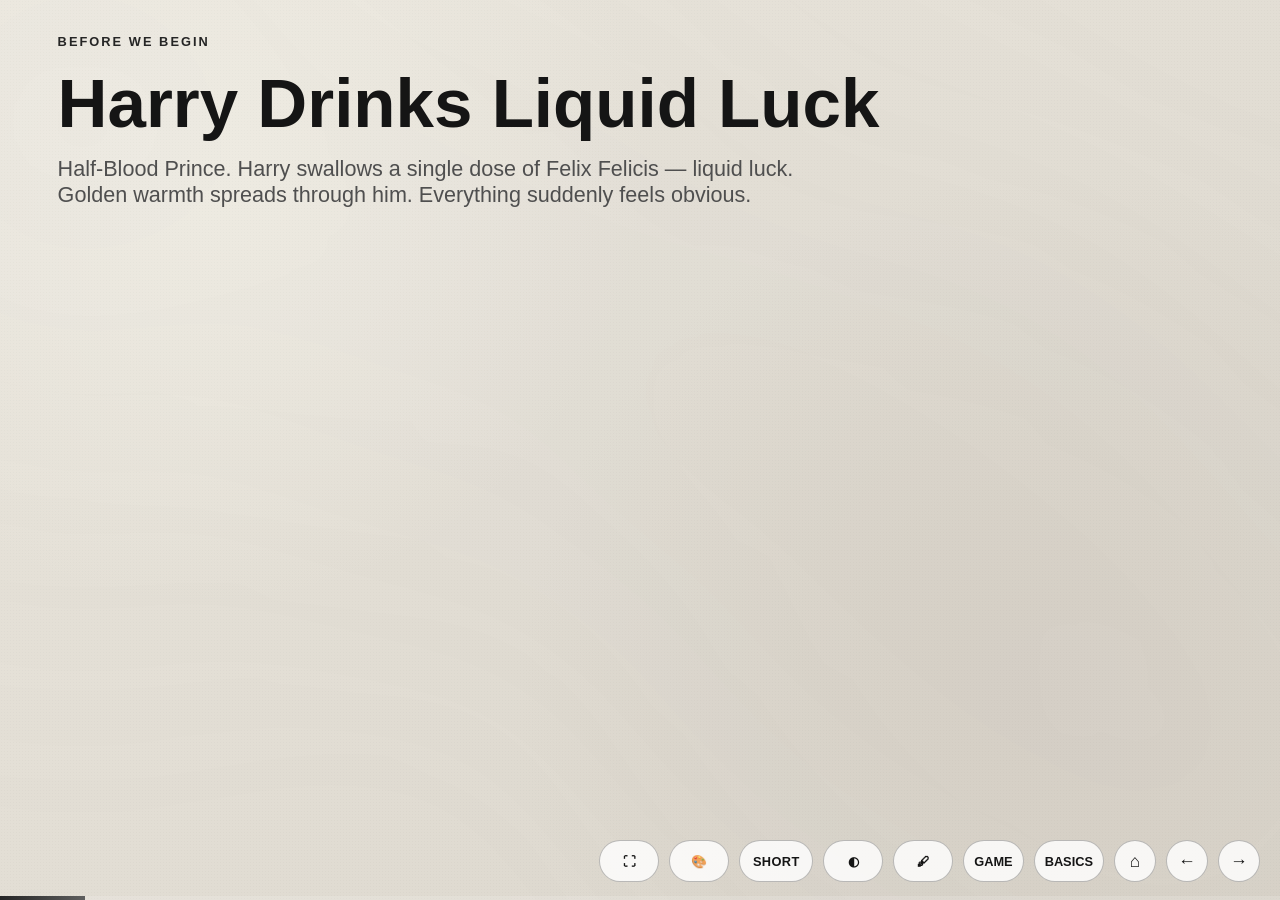
==== commit e1cfc4e6: "prob basics" ====
--- a/index.html
+++ b/index.html
@@ -709,6 +709,14 @@
         title="Game"
       >
         GAME
+      </button>
+      <button
+        class="deck-nav wide"
+        id="goProbabilityBasics"
+        aria-label="Open probability basics mini deck"
+        title="Probability basics"
+      >
+        BASICS
       </button>
       <button
         class="deck-nav"
--- a/assets/css/components.css
+++ b/assets/css/components.css
@@ -1137,6 +1137,130 @@
         max-width: 128px;
       }
 
+      /* CRISPR deck additions */
+
+      .icon-avatar.opt-red {
+        background: linear-gradient(
+          150deg,
+          rgba(255, 99, 99, 0.95),
+          rgba(153, 27, 27, 0.85)
+        );
+      }
+
+      .icon-avatar.opt-yellow {
+        background: linear-gradient(
+          150deg,
+          rgba(255, 216, 84, 0.95),
+          rgba(161, 118, 16, 0.85)
+        );
+      }
+
+      .icon-avatar.opt-green {
+        background: linear-gradient(
+          150deg,
+          rgba(94, 224, 138, 0.95),
+          rgba(21, 128, 61, 0.85)
+        );
+      }
+
+      .code-strip {
+        display: flex;
+        align-items: center;
+        gap: 0.35rem;
+        margin-top: 1.1rem;
+        flex-wrap: wrap;
+      }
+
+      .code-letter {
+        width: 2.3rem;
+        height: 2.3rem;
+        display: grid;
+        place-items: center;
+        border-radius: 8px;
+        font-family: "SF Mono", "Fira Code", Menlo, monospace;
+        font-size: 1.3rem;
+        font-weight: 700;
+        background: rgba(255, 255, 255, 0.08);
+        border: 1px solid rgba(255, 255, 255, 0.22);
+        color: var(--text);
+      }
+
+      .code-letter.mistake {
+        background: rgba(255, 122, 138, 0.22);
+        border-color: var(--rose);
+        color: var(--rose);
+      }
+
+      .code-caret {
+        display: inline-block;
+        width: 2px;
+        height: 1.7rem;
+        background: var(--cyan);
+        animation: caretBlink 1s steps(2) infinite;
+      }
+
+      @keyframes caretBlink {
+        50% {
+          opacity: 0;
+        }
+      }
+
+      .chain-row.vertical {
+        flex-direction: column;
+      }
+
+      .icon-list {
+        display: flex;
+        flex-direction: column;
+        gap: 0.75rem;
+        margin-top: 0.9rem;
+      }
+
+      .icon-list-item {
+        display: flex;
+        align-items: center;
+        gap: 0.7rem;
+      }
+
+      .icon-list-item span {
+        color: var(--text);
+        font-size: clamp(0.95rem, 1.6vw, 1.15rem);
+      }
+
+      .split-panels {
+        display: grid;
+        grid-template-columns: 1fr 1fr;
+        gap: 1.2rem;
+        margin-top: 1rem;
+      }
+
+      .split-panel {
+        padding: 1.1rem;
+        border-radius: 18px;
+      }
+
+      .split-panel.good {
+        border-left: 4px solid var(--mint);
+      }
+
+      .split-panel.risk {
+        border-left: 4px solid var(--rose);
+      }
+
+      .split-panel-title {
+        color: var(--title-contrast);
+        font-weight: 700;
+        margin-bottom: 0.5rem;
+      }
+
+      .headline-line {
+        margin-top: 0.55rem;
+        color: var(--text);
+        font-weight: 700;
+        font-size: clamp(0.92rem, 1.5vw, 1.05rem);
+        line-height: 1.35;
+      }
+
       @media (max-width: 980px) {
         .snapshot-head {
           gap: 0.8rem;
@@ -1166,4 +1290,8 @@
         .photo-frame.banner {
           height: 140px;
         }
-      }
+
+        .split-panels {
+          grid-template-columns: 1fr;
+        }
+      }
